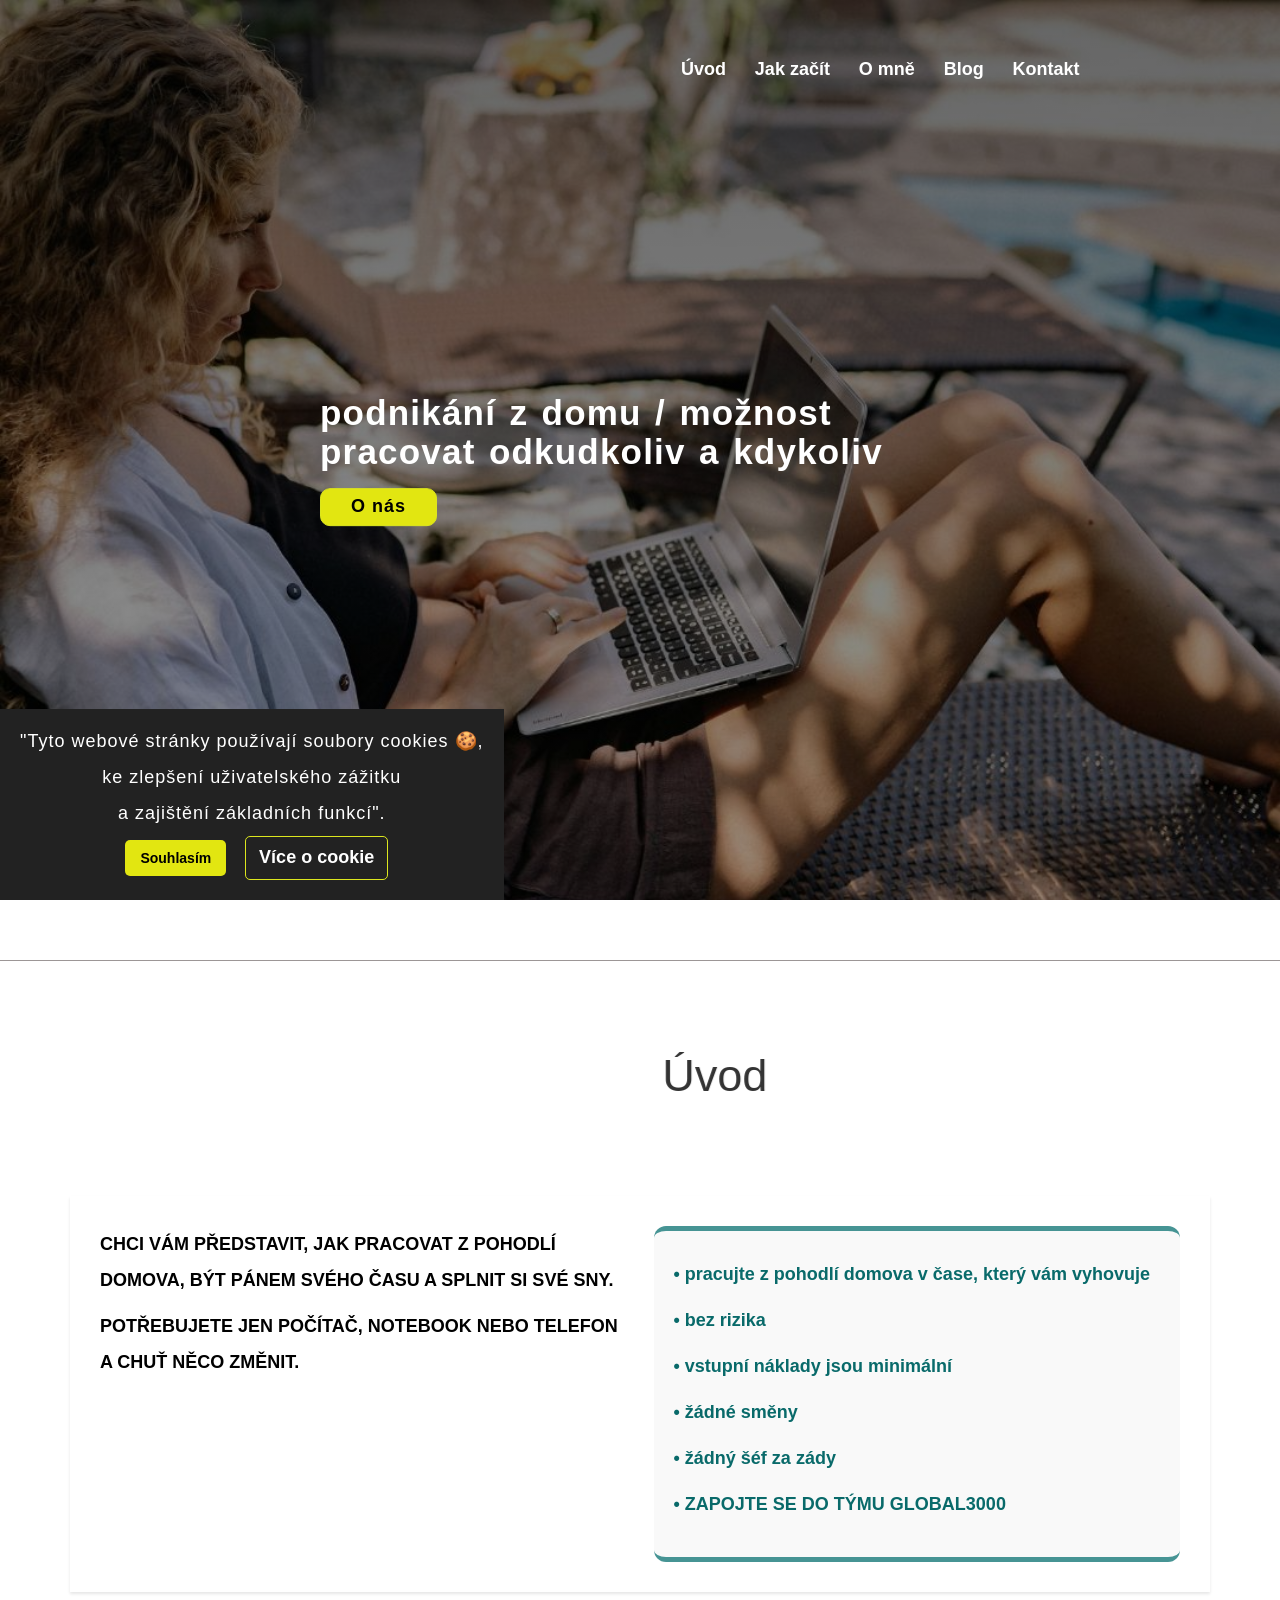
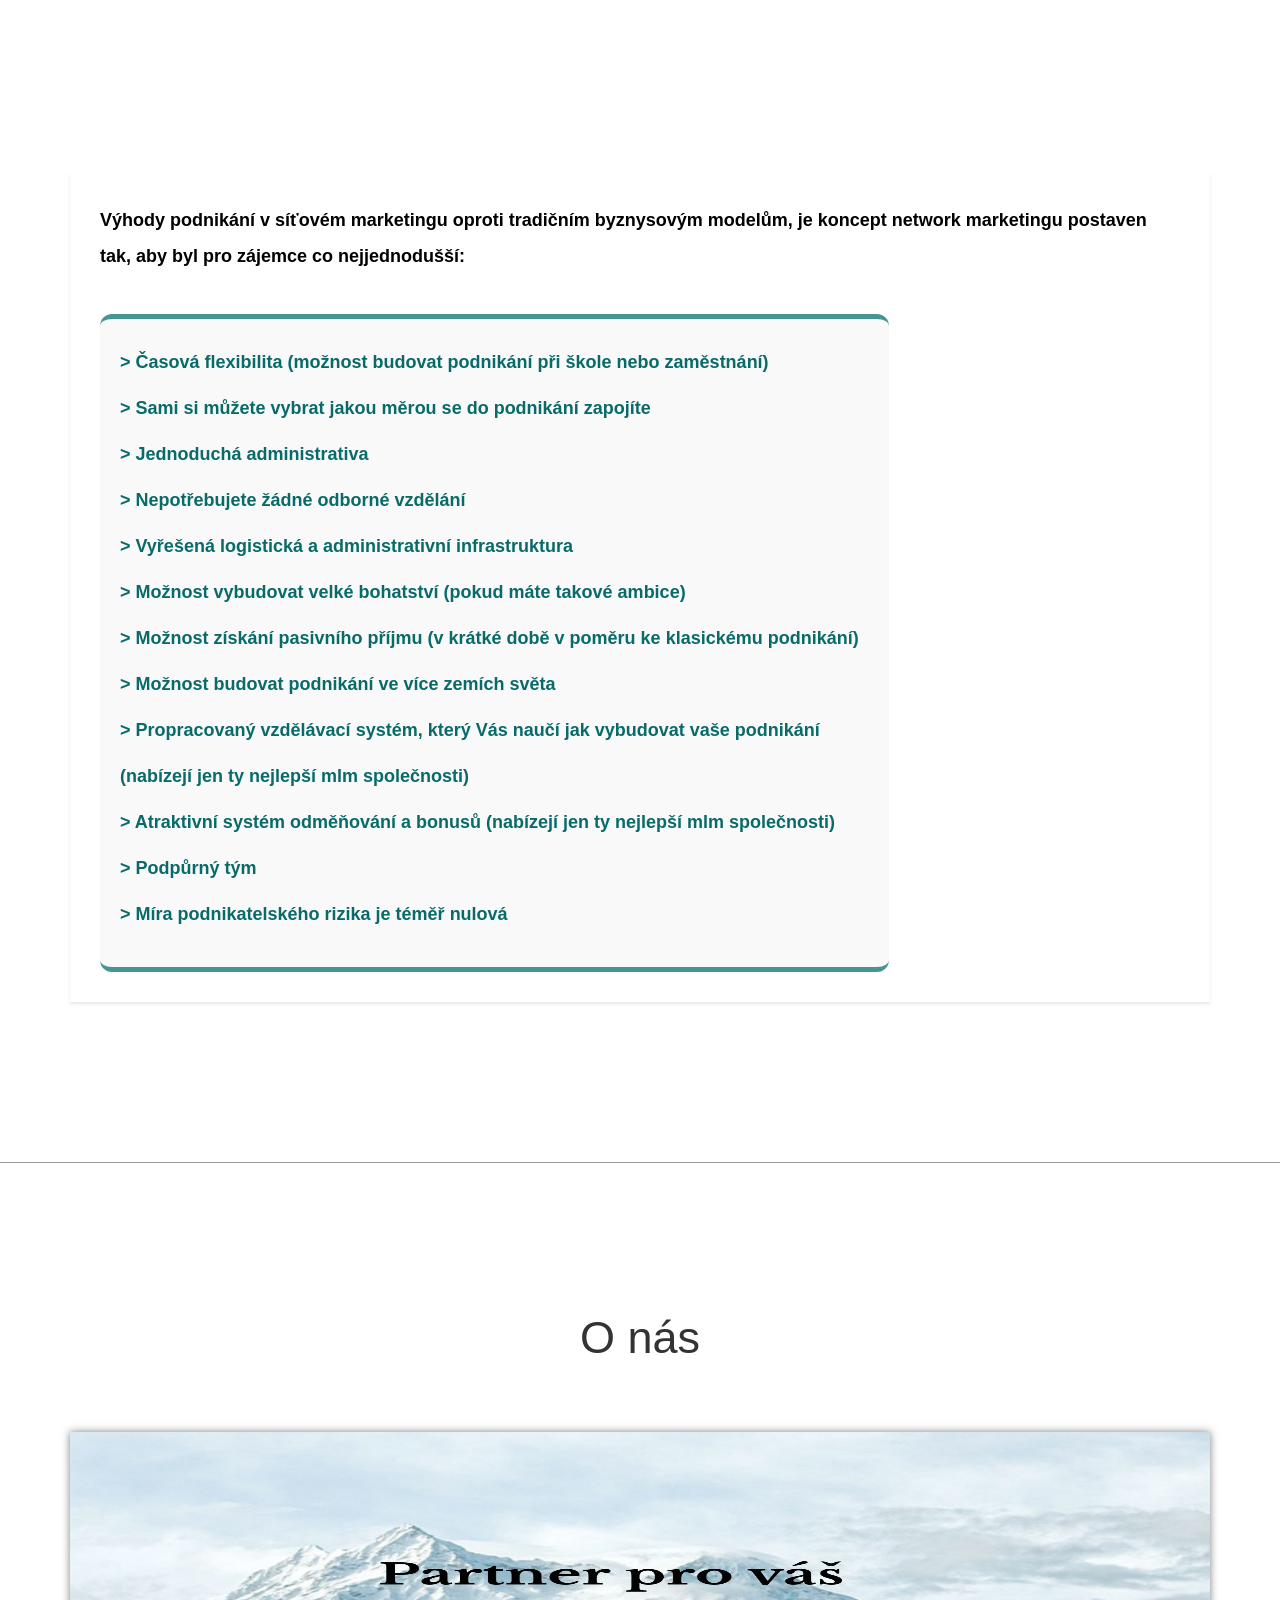
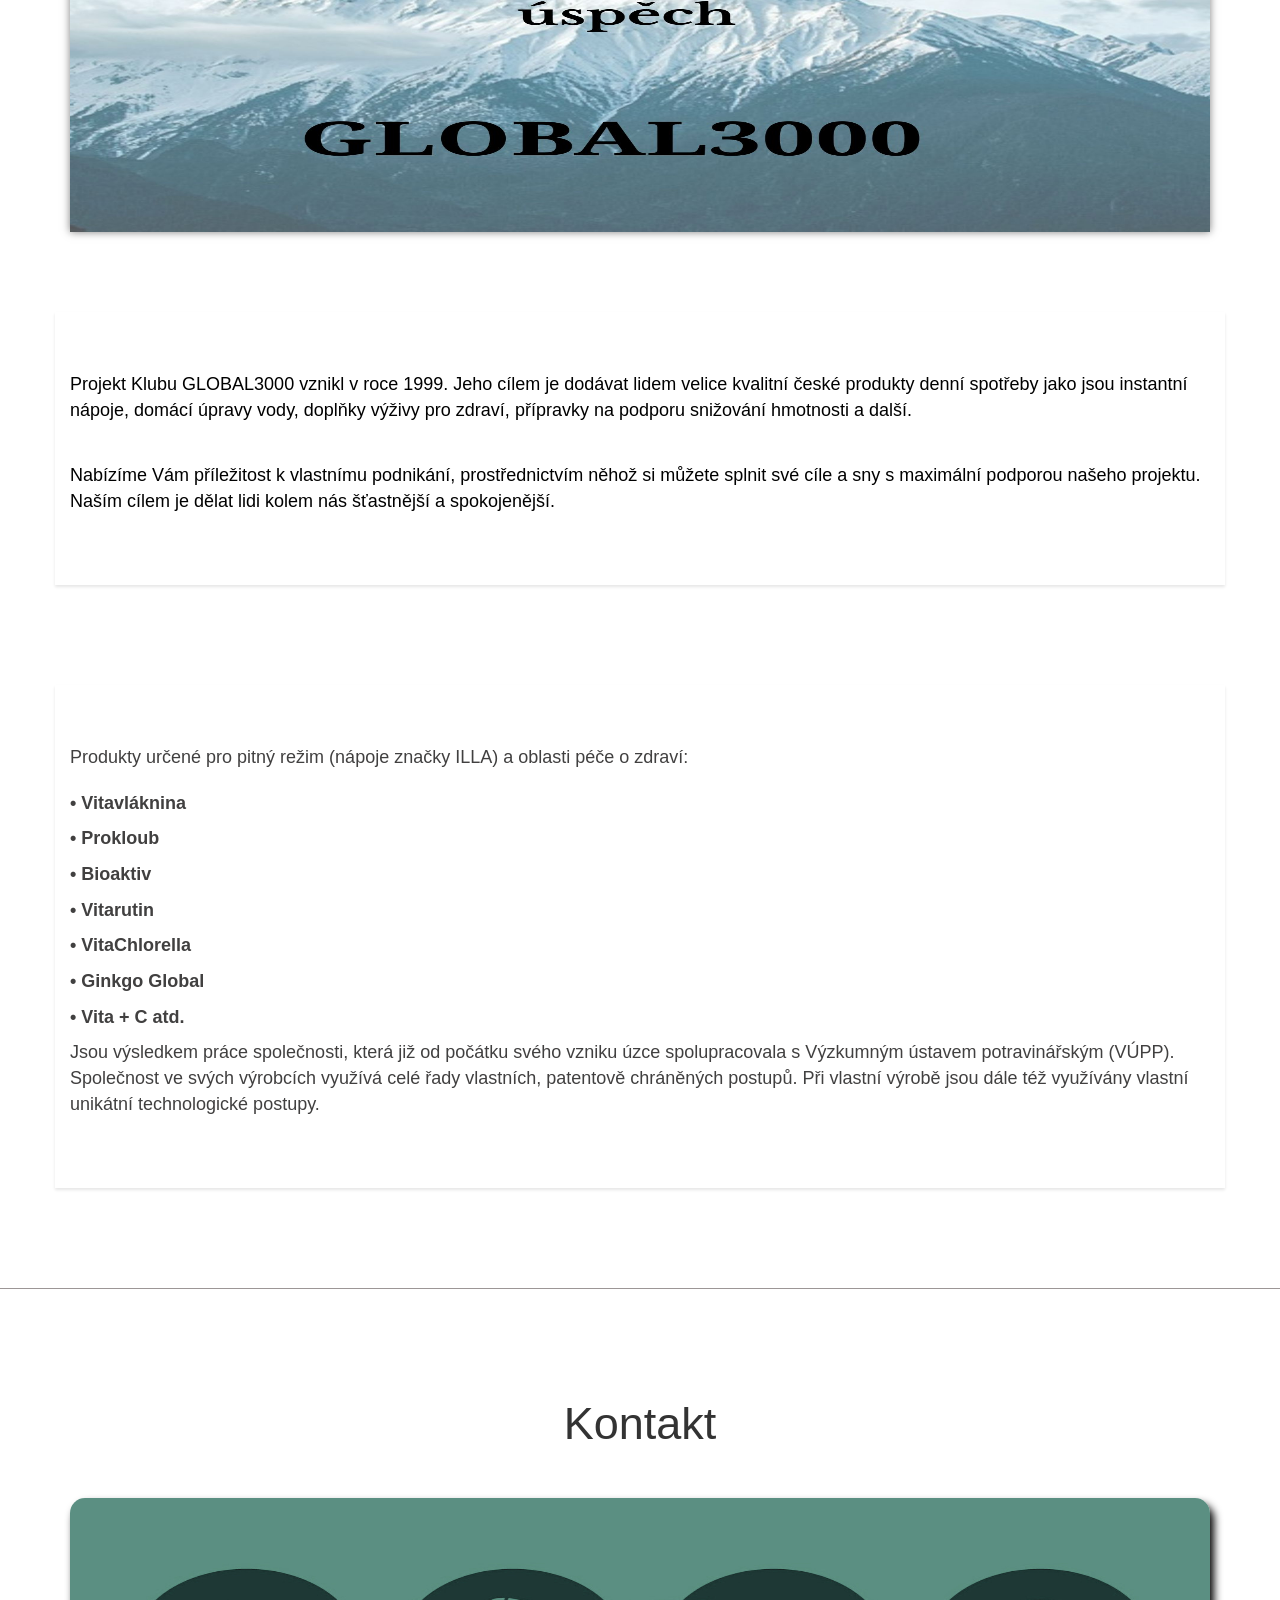
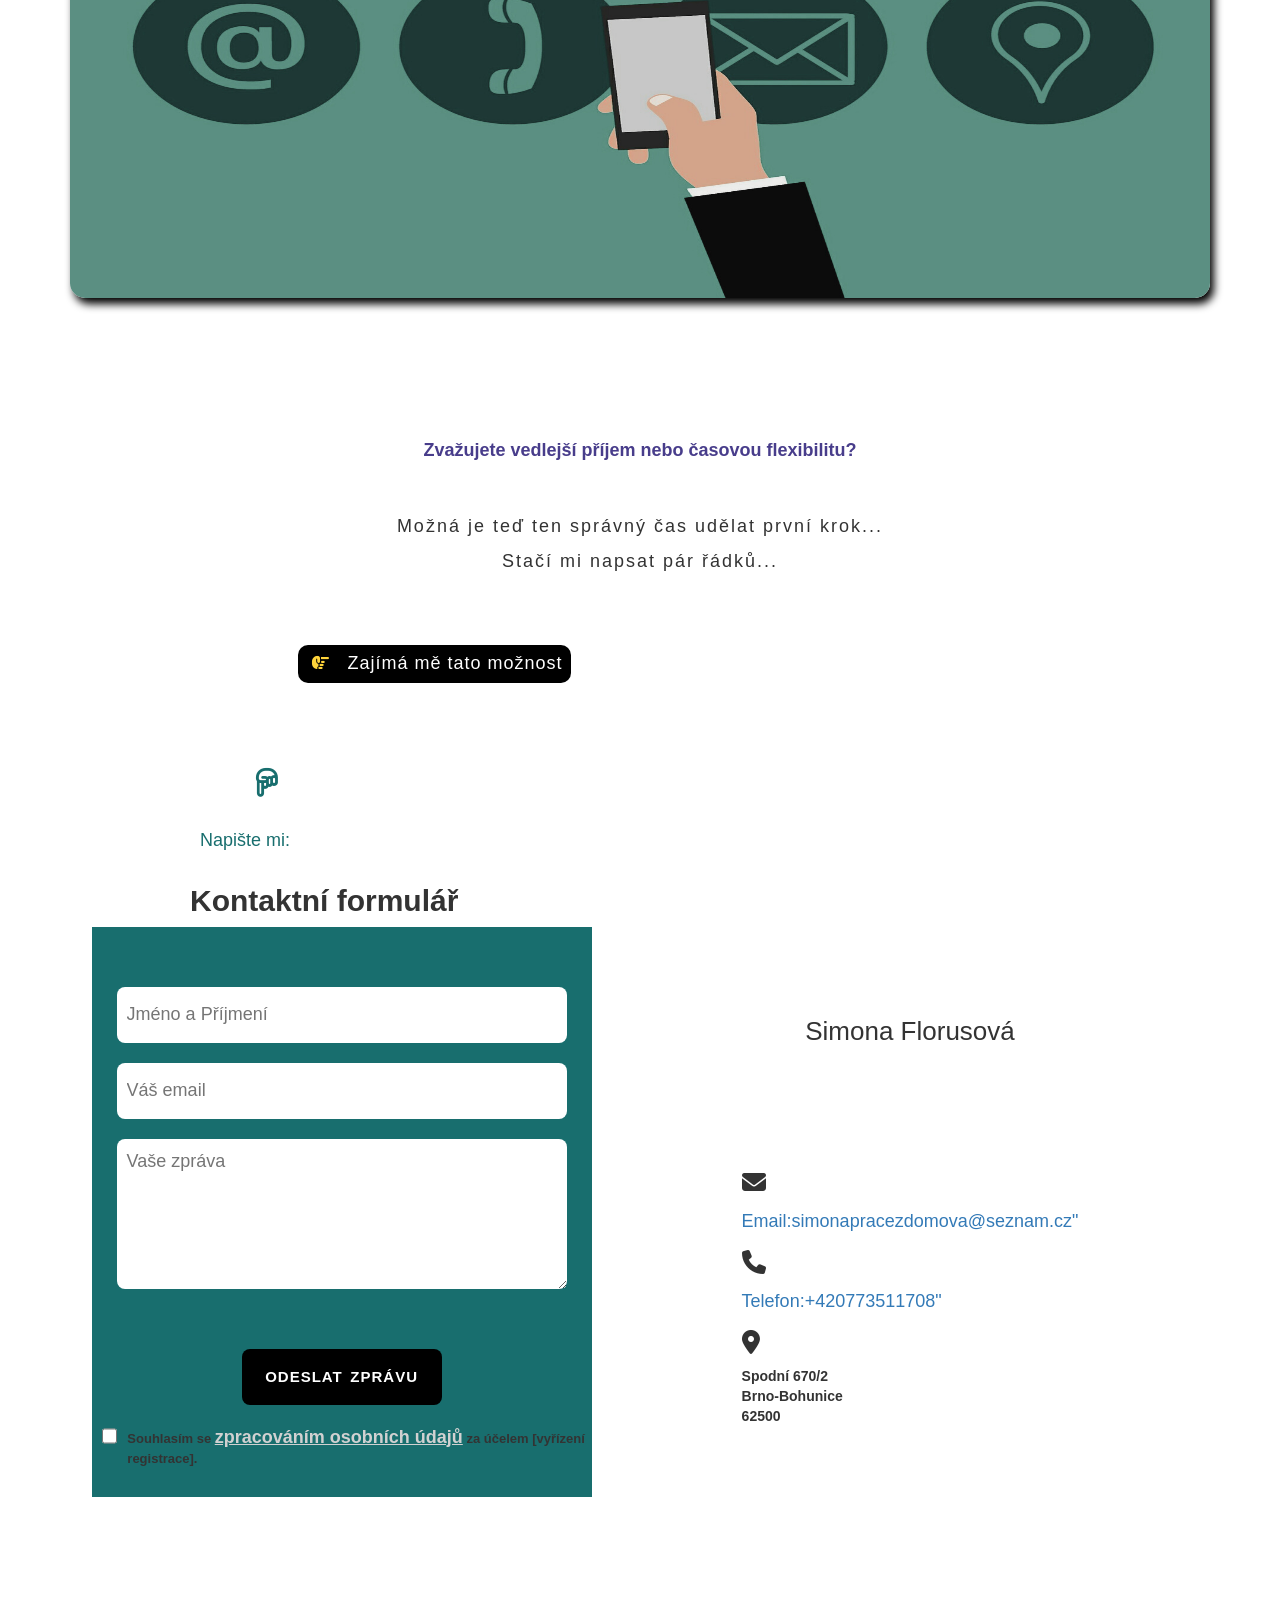
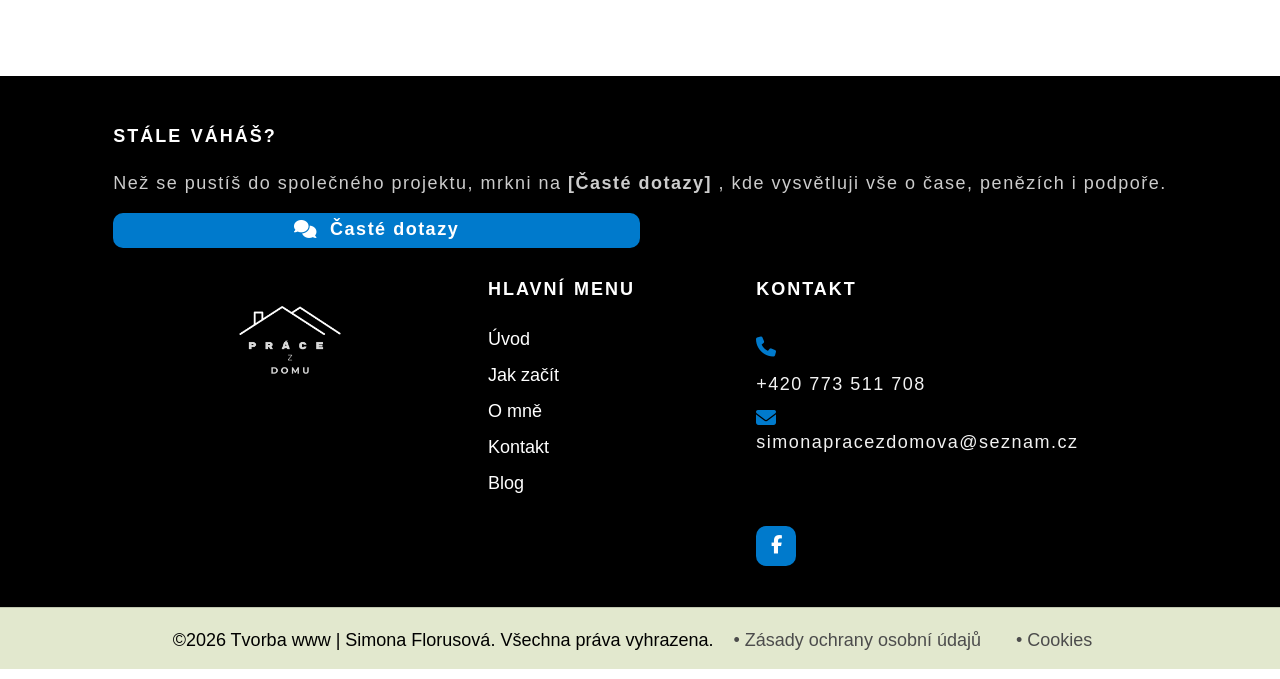
==== index.html @ 9bc4e27d "Home project" ====
<!DOCTYPE html>
<html lang="cs">

<head>
     <title>Spolupráce online</title>
     <meta charset="UTF-8">
     <meta name="viewport" content="width=device-width, initial-scale=1.0">
     <link rel="icon" href="img/favicon.ico">
     <link rel="stylesheet" href="https://cdnjs.cloudflare.com/ajax/libs/font-awesome/6.5.2/css/all.min.css"
          integrity="sha512-SnH5WK+bZxgPHs44uWIX+LLJAJ9/2PkPKZ5QiAj6Ta86w+fsb2TkcmfRyVX3pBnMFcV7oQPJkl9QevSCWr3W6A=="
          crossorigin="anonymous" referrerpolicy="no-referrer" />
     <link rel="stylesheet" href="css/style.css">
     <link rel="stylesheet" href="others/grid.css">
     <link rel="stylesheet" href="css/queries.css">
     <link rel="stylesheet" href="https://maxcdn.bootstrapcdn.com/bootstrap/3.3.7/css/bootstrap.min.css">
     <script src="https://code.jquery.com/jquery-3.7.1.min.js"
          integrity="sha256-/JqT3SQfawRcv/BIHPThkBvs0OEvtFFmqPF/lYI/Cxo=" crossorigin="anonymous"></script>
</head>

<script>

     const form = document.getElementById("contact-form");
     const message = document.getElementById("form-message");

     form.addEventListener("submit", async function (e) {

          e.preventDefault();

          message.innerHTML = "Odesílám zprávu...";

          const data = new FormData(form);

          const response = await fetch(form.action, {
               method: "POST",
               body: data,
               headers: {
                    'Accept': 'application/json'
               }
          });

          if (response.ok) {
               message.innerHTML = "✅ Děkuji za zprávu. Ozvu se vám co nejdříve.";
               form.reset();
          } else {
               message.innerHTML = "❌ Odeslání se nepovedlo. Zkuste to prosím znovu.";
          }

     });

</script>

<body>
     <header>
          <nav class="menu">
               <!-- tlačítko pro mobilní menu -->
               <div class="mobile-nav-back"></div>
               <div class="mobile-nav-icon">
                    <img src="img/hamburgerMenu.png" alt="Menu" class="jq--nav-icon">
               </div>

               <ul class="main-nav jq--main-nav">
                    <li><a href="#" class="jq--scroll-outset">Úvod</a></li>
                    <li><a href="jak-zacit.html">Jak začít</a></li>
                    <li><a href="o-mne.html">O mně</a></li>
                    <li><a href="./blog.html">Blog</a></li>
                    <li><a href="#" class="jq--scroll-contact">Kontakt</a></li>
               </ul>
          </nav>


          <section class="hero">
               <div class="header-text">
                    <h1>podnikání z domu / možnost pracovat odkudkoliv a kdykoliv</h1>
                    <a href="#" class="btn btn-full jq--scroll-about-us">O nás</a>
               </div>
          </section>
     </header>

     <hr class="fancy-hr">

     <main>
          <section class="outset column jq--outset">
               <marquee behavior="slide" direction="right">
                    <h2>Úvod</h2>
               </marquee>
          </section>


          <section class="container">
               <div class="outset-box">
                    <div class="outset-text">
                         <p>Chci Vám představit, jak pracovat z pohodlí domova, být pánem svého času a splnit si své
                              sny.
                         </p>
                         <p> Potřebujete jen počítač,
                              notebook
                              nebo telefon a chuť něco změnit.</p>
                    </div>

                    <div class="outset-link-text">
                         <p>• pracujte z pohodlí domova v čase, který vám vyhovuje</p>
                         <p>• bez rizika</p>
                         <p>• vstupní náklady jsou minimální</p>
                         <p>• žádné směny</p>
                         <p>• žádný šéf za zády</p>
                         <p>• ZAPOJTE SE DO TÝMU GLOBAL3000</p>
                    </div>
               </div>
          </section>


          <section class="container">
               <div class="outset-box">
                    <div class="concept">
                         <p>Výhody podnikání v síťovém marketingu oproti tradičním byznysovým modelům,
                              je koncept network marketingu postaven tak, aby byl pro zájemce co
                              nejjednodušší:</p>
                    </div>

                    <div class="outset-link-text">
                         <p>> Časová flexibilita (možnost budovat podnikání při škole nebo zaměstnání)</p>
                         <p>> Sami si můžete vybrat jakou měrou se do podnikání zapojíte</p>
                         <p>> Jednoduchá administrativa</p>
                         <p>> Nepotřebujete žádné odborné vzdělání</p>
                         <p>> Vyřešená logistická a administrativní infrastruktura</p>
                         <p>> Možnost vybudovat velké bohatství (pokud máte takové ambice)</p>
                         <p>> Možnost získání pasivního příjmu (v krátké době v poměru ke klasickému podnikání)</p>
                         <p>> Možnost budovat podnikání ve více zemích světa</p>
                         <p>> Propracovaný vzdělávací systém, který Vás naučí jak vybudovat vaše podnikání</p>
                         <p>(nabízejí
                              jen ty nejlepší mlm společnosti)</p>
                         <p>> Atraktivní systém odměňování a bonusů (nabízejí jen ty nejlepší mlm společnosti)</p>
                         <p>> Podpůrný tým</p>
                         <p>> Míra podnikatelského rizika je téměř nulová</p>
                    </div>
               </div>
          </section>

          <hr class="fancy-hr">

          <section class="about-us jq--about-us">
               <div class="container">
                    <h2>O nás</h2>
               </div>
          </section>


          <section class="about-us">
               <div class="container">
                    <img src="img/GLOBALuspech.jpg" alt="">
               </div>
          </section>

          <section>
               <div class="outset-box container">
                    <div class="project-text">
                         <p>Projekt Klubu GLOBAL3000 vznikl v roce 1999.
                              Jeho cílem je dodávat lidem velice kvalitní české produkty denní spotřeby
                              jako jsou instantní nápoje, domácí úpravy vody,
                              doplňky výživy pro zdraví,
                              přípravky na podporu snižování hmotnosti a další.</p>
                    </div>

                    <div class="project-text">
                         <p>Nabízíme Vám příležitost k vlastnímu podnikání,
                              prostřednictvím něhož si můžete splnit své cíle a
                              sny s maximální podporou našeho projektu.
                              Naším cílem je dělat lidi kolem nás šťastnější a spokojenější.</p>
                    </div>
               </div>

               <div class="outset-box container">
                    <div class="text-about">
                         <p>Produkty určené pro pitný režim (nápoje značky ILLA) a
                              oblasti péče o zdraví:</p>
                         <p><strong>
                                   <p>• Vitavláknina</p>
                                   <p>• Prokloub</p>
                                   <p>• Bioaktiv</p>
                                   <p>• Vitarutin</p>
                                   <p>• VitaChlorella</p>
                                   <p>• Ginkgo Global</p>
                                   <p>• Vita + C atd.
                              </strong></p>

                         <p class="text-about"> Jsou výsledkem práce společnosti, která již od počátku svého vzniku
                              úzce
                              spolupracovala s Výzkumným ústavem potravinářským (VÚPP).
                              Společnost ve svých výrobcích využívá celé řady vlastních,
                              patentově chráněných postupů. Při vlastní výrobě jsou dále též využívány vlastní
                              unikátní
                              technologické postupy.</p>
                    </div>
               </div>
               </div>
          </section>

          <hr class="fancy-hr">

          <section class="contact container jq--contact">
               <h2>Kontakt</h2>
          </section>

          <div class="img container">
               <img src="img/kontakt.jpg" alt="">
          </div>

          <section>
               <div class="container">
                    <div class="info">
                         <p class="bold">Zvažujete vedlejší příjem nebo časovou flexibilitu?</p>
                    </div>

                    <div class="comment">
                         <p>Možná je teď ten správný čas udělat první krok...</p>
                         <p>Stačí mi napsat pár řádků...</p>
                    </div>
               </div>
          </section>

          <section id="contact">
               <div class="container">
                    <a href="#contact" class="btn"><i class="fa-solid fa-hand-point-right"
                              style="color: rgb(255, 212, 59);"></i>
                         &nbsp;&nbsp;Zajímá mě tato možnost</a>
               </div>

               <i class="fa-regular fa-hand-point-down" style="color: rgb(24, 110, 110);"></i>
          </section>




          <div class="comment-form">
               <p>Napište mi:</p>
          </div>

          <div class="form-title">
               <h2>Kontaktní formulář</h2>
          </div>


          <div class="container">
               <div class="informations">
                    <section class="box">
                         <form id="contact-form" action="https://formspree.io/f/xjgeqdar" method="post" class="box">
                              <input type="name" name="name" placeholder="Jméno a Příjmení">
                              <input type="email" name="email" placeholder="Váš email">
                              <textarea name="text" placeholder="Vaše zpráva" name="message" cols="80"
                                   rows="8"></textarea><br>

                              <!-- antispam pole -->
                              <input type="text" name="_gotcha" style="display:none">
                              <strong><input type="submit" value="Odeslat zprávu"></strong>
                              <div id="form-message"></div>

                              <div class="protection-container">
                                   <input type="checkbox" id="souhlas" name="podminky" value="ano" required>
                                   <label for="souhlas">
                                        Souhlasím se <a href="./zasady-ochrany-osobnich-udaju.html" target="_blank">
                                             zpracováním osobních údajů</a> za účelem [vyřízení registrace].
                                   </label>
                              </div>

                         </form>
                    </section>



                    <section class="my-contact">
                         <div class="name">
                              <h3>Simona Florusová</h3>
                         </div>

                         <div class="info-contact ">
                              <div class="contact-info clearfix">
                                   <i class="fa-solid fa-envelope"></i> <br><a
                                        href="mailto:simonapracezdomova@seznam.cz">Email:simonapracezdomova@seznam.cz"</a>
                              </div>
                              <div class="contact-info clearfix">
                                   <i class="fa-solid fa-phone"></i><br><a
                                        href="+420773511708">Telefon:+420773511708"</a>
                              </div>
                              <div class="contact-info clearfix">
                                   <i class="fa-solid fa-location-dot"></i>
                              </div>
                              <div class="residence">
                                   Spodní 670/2 <br>
                                   Brno-Bohunice <br>
                                   62500
                              </div>
                         </div>
                    </section>
               </div>
          </div>


     </main>

     <section>
          <footer>
               <div class="footer-container">
                    <div class="footer-row">
                         <!-- Nový blok FAQ start-->
                         <div class="col" id="faq-section">
                              <h4>STÁLE VÁHÁŠ?</h4>
                              <p style="margin-bottom: 1.5rem; font-size: 15px; line-height: 1.6; color: #ccc;">Než se
                                   pustíš do společného
                                   projektu, mrkni na <strong>[Časté dotazy]</strong> , kde vysvětluji vše o čase,
                                   penězích i podpoře.</p>

                              <div class="faq-wrapper"> <!-- obal pro snadnou manipulaci -->
                                   <a href="faq.html" class="faq-button">
                                        <i class="fa-solid fa-comments"></i> <span>Časté dotazy</span> </a>
                              </div>
                         </div>
                         <!-- Nový blok FAQ konec-->

                         <div class="col" id="home">
                              <img src="img/LogoHome.png" alt="" class="logo">
                         </div>

                         <div class="col" id="menu">
                              <h4>HLAVNÍ MENU</h4>
                              <div class="links">
                                   <ul>
                                        <li><a href="#" class="jq--scroll-outset">Úvod</a></li>
                                        <li><a href="./jak-zacit.html">Jak začít</a></li>
                                        <li><a href="./o-mne.html">O mně</a></li>
                                        <li><a href="#" class="jq--scroll-contact">Kontakt</a></li>
                                        <li><a href="blog.html">Blog</a></li>
                                   </ul>
                              </div>
                         </div>

                         <div class="col" id="contact">
                              <h4>KONTAKT</h4>
                              <div class="contact-details">
                                   <span><i class="fa-solid fa-phone"></i></span>
                                   <p><a href="tel:+773511708">+420 773 511 708</a></p>

                                   <span><i class="fa-solid fa-envelope"></i></span>
                                   <p><a href="mailto:simonapracezdomova@seznam.cz">simonapracezdomova@seznam.cz</a></p>
                              </div>

                              <div class="social">
                                   <a href="https://www.facebook.com/spolupracezdomovasesimcou">
                                        <i class="fab fa-facebook-f"></i></a>
                              </div>
                         </div>
                    </div>
               </div>
          </footer>

          <div class="copyrightText">
               <p>&copy;2026 Tvorba www | Simona Florusová. Všechna práva vyhrazena.

                    <a href="./zasady-ochrany-osobnich-udaju.html">• Zásady ochrany osobní údajů</a>
                    <a href="./cookies.html">• Cookies</a>
               </p>
          </div>
     </section>


     <button id="scrollToTop" title="nahoru">
          <i class="fa-solid fa-chevron-up"></i>
     </button>

     <div class="container">
          <div id="cookie-bar" class="cookie-bar">
               <p>"Tyto webové stránky používají soubory cookies 🍪, </p>
               <p>ke zlepšení uživatelského zážitku</p>
               <p>a zajištění základních funkcí".</p>
               <button id="cookie-button" class="button button-cookiefull">Souhlasím</button>
               <button id="cookie-button" class="button button-cookieempty"> <a href="./cookies.html"> Více o cookie</a>
               </button>
          </div>
     </div>


     <script src="js/script.js"></script>

     <script src="https://ajax.googleapis.com/ajax/libs/jquery/3.7.1/jquery.min.js"></script>


</body>

</html>
---- css/style.css ----
* {
     margin: 0;
     padding: 0;
     box-sizing: border-box;
}

body {
     display: flex;
     flex-direction: column;
     overflow-x: hidden;
     animation: fadeIn 0.9s ease-in-out;
}

html {
     scroll-behavior: smooth;
     transition-duration: 0.20s;
}

a:focus,
button:focus,
.btn:focus {
     outline: none !important;
     box-shadow: none !important;
}

/* Mobile-menu */

.main-nav {
     transition: right 0.4s ease-in-out;
}

.mobile-nav-icon {
     display: none;
     float: right;
     cursor: pointer;
     filter: invert(1);
}

.main-navbar {
     transition: right 0.4s ease-in-out;
}

.mobile-navbar-icon {
     display: none;
     float: right;
     cursor: pointer;
     filter: invert(1);
}


/* Header */
header {
     background: linear-gradient(rgba(0, 0, 0, 0.6), rgba(0, 0, 0, 0.4)),
          url("img/Homeoffice.jpg");
     max-width: 100%;
     height: 100vh;
     background-size: cover;
     background-attachment: fixed;
}

/* Navigation */
.menu {
     justify-content: space-between;
     padding: 12px;
}

.menu ul {
     float: right;
     margin-top: 45px;
     margin-right: 15%;
}

.menu ul li {
     display: inline-block;
     margin-left: 25px;
}

.menu ul li a:link,
.menu ul li a:visited {
     color: #fff;
     font-size: 25px;
     text-decoration: none;
     font-weight: 600;
     border-bottom: 1px solid transparent;
}

.menu ul li a:hover,
.menu ul li a:active {
     transition: border-bottom 0.5s;
     border-bottom: 1px solid rgb(202, 212, 14);
}

.header-text {
     color: #fff;
     position: absolute;
     top: 50%;
     left: 50%;
     transform: translate(-50%, -50%);
}

.header-text h1 {
     color: #fff;
     font-size: 35px;
     font-weight: 700;
     letter-spacing: 1.2px;
     word-spacing: 2.5px;
}

.header-text a:hover,
.header-text a:active {
     color: #000;
}

/* tlačítka v header */
.hero .btn {
     display: inline-block;
     color: #000;
     font-size: 25px;
     border: 1px solid rgb(220, 230, 30);
     border-radius: 10px;
     padding: 5px 30px;
     margin-top: 7px;
     letter-spacing: 1px;
     transition: all 0.3s cubic-bezier(0.25, 0.8, 0.25, 1);
     animation: pulse-wave1 2s infinite;
}

.btn-full:link,
.btn-full:visited {
     background: rgb(226, 230, 17);
     font-weight: 600;
}

.btn-full:hover,
.btn-full:active {
     background: rgb(202, 212, 20);
     font-weight: 600;
     transform: translateY(-2px);
     box-shadow: 0 10px 20px rgba(0, 0, 0, 0.2);
     color: #000;
     transition: background-color 0.5s;
     animation: none;
}

/* Úvod */
.outset h2 {
     font-size: 45px;
     padding-top: 50px;
     text-align: center;
}

.outset-link-text {
     display: block;
     align-items: center;
     padding: 25px 30px;
     color: #096a6a;
     background: #f9f9f9;
     font-weight: 600;
     text-indent: -10px;
     line-height: 2;
     border-radius: 12px;
     border-top: 5px solid rgb(70, 148, 148);
     border-bottom: 5px solid rgb(70, 148, 148);
}

.outset-box {
     display: flex;
     flex-wrap: wrap;
     flex-direction: row;
     align-items: stretch;
     gap: 30px;
     margin: 80px 0 100px;
     padding: 30px;
     box-shadow: 0 2px 3px rgba(0, 0, 0, 0.1);
}

.outset-box .outset-text {
     text-transform: uppercase;
     flex: 1 1 300px;
     color: #000;
     font-size: 25px;
     font-weight: 600;
     line-height: 2;
}

.outset-box .concept {
     flex: 1 1 300px;
     color: #000;
     font-size: 27px;
     font-weight: 600;
     line-height: 2;
}

/* O nás */
.about-us h2 {
     font-size: 45px;
     padding-top: 110px;
     text-align: center;
}

.about-us img {
     width: 100%;
     height: 400px;
     margin-top: 60px;
     box-shadow: 0 0 8px rgba(0, 0, 0, 0.5);
     backdrop-filter: blur(8px);
}

.outset-box .project-text {
     color: #000;
     display: flex;
     flex-wrap: wrap;
     font-size: 20px;
     font-family: 'Inter', sans-serif;
}

.outset-box .text-about p {
     display: flex;
     flex-wrap: wrap;
     font-size: 20px;
     font-family: 'Inter', sans-serif;
     color: #414040;
}

/* Kontakt */
.img img {
     width: 100%;
     height: 400px;
     border-radius: 15px;
     box-shadow: 4px 6px 8px #000;
}

.contact h2 {
     font-size: 45px;
     padding-top: 70px;
     padding-bottom: 40px;
     text-align: center;
}

.info {
     padding-top: 140px;
     text-align: center;
     font-size: 24px;
     color: darkslateblue;
}

.comment {
     font-size: 20px;
     font-family: Impact, Haettenschweiler, 'Arial Narrow Bold', sans-serif;
     letter-spacing: 2px;
     padding-top: 40px;
     text-align: center;
     margin: 5px;
}

#contact .btn {
     display: inline-block;
     background: #000;
     color: #fff;
     text-decoration: none;
     font-size: 17px;
     border-radius: 10px;
     padding: 5px 10px;
     margin-left: 20%;
     margin-top: 60px;
     margin-bottom: 40px;
     letter-spacing: 1px;
     transition: all 0.3s cubic-bezier(0.25, 0.8, 0.25, 1);
}

#contact a {
     font-family: 'Trebuchet MS', 'Lucida Sans Unicode', 'Lucida Grande', 'Lucida Sans', Arial, sans-serif;
     font-size: 16px;
     color: #f2f2f2;
     text-align: center;
     padding-bottom: 2px;
}

.fa-hand-point-right {
     padding-left: 1%;
     text-align: left;
     font-size: 17px;
}

.fa-hand-point-down {
     font-size: 29px;
     margin-left: 30%;
     margin-top: 45px;
     color: #3b6b64;
}

.comment-form {
     max-width: 700px;
     text-align: left;
     color: rgb(24, 110, 110);
     font-size: 20px;
     margin: 0 auto;
     padding-top: 30px;
     padding-left: 10px;
}

.form-title h2 {
     max-width: 700px;
     text-align: left;
     font-weight: bold;
     font-size: 30px;
     padding-top: 20px;
     padding-bottom: 10px;
     margin: 0 auto;
}

.box {
     background: rgb(24, 110, 110);
     flex: 0 1 500px;
     width: 100%;
     max-width: 500px;
     height: 200px;
     min-height: 550px;
     padding-top: 20px;
     box-sizing: border-box;
}

.box input,
.box textarea {
     width: 90%;
     height: 56px;
     display: block;
     margin: 20px auto;
     padding: 10px;
     box-sizing: border-box;
     border: none;
     border-radius: 8px;
}

.box textarea {
     height: 150px;
     max-width: 100%;
     border-radius: 8px;
}

.box input[type="submit"] {
     width: auto;
     min-width: 200px;
     background: #000;
     color: #fff;
     margin: 20px auto;
     font-size: 15px;
     text-transform: uppercase;
     letter-spacing: 1px;
     word-spacing: 2.5px;
     border-radius: 8px;
     cursor: pointer;
}

.box input[type="submit"]:hover {
     background: #1a1919;
     color: #fff;
}

.protection-container {
     display: flex;
     /* Zapne moderní řazení prvků */
     align-items: flex-start;
     /* Zarovná čtvereček k hornímu okraji prvního řádku textu */
     gap: 10px;
     /* Udělá mezeru mezi čtverečkem a textem */
     margin: 15px 0;
     /* Mezera nad a pod celým prvkem */
     text-align: left;
     /* Zajistí zarovnání textu doleva */
}

.protection-container input[type="checkbox"] {
     width: 18px;
     /* Fixní šířka čtverečku, aby se nezmenšoval */
     height: 18px;
     margin-top: 2px;
     margin-left: 2%;
     /* Jemné doladění výšky čtverečku k textu */
     cursor: pointer;
}

.protection-container label {
     font-size: 13px;
     /* O něco menší písmo, aby se text na mobilu lépe vešel */
     line-height: 1.4;
     /* Příjemnější mezery mezi řádky textu */
     cursor: pointer;
}

/* Nastavení barvy odkazu uvnitř kontejneru se souhlasem */
.protection-container label a {
     color: #d1d1d1;
     /* Čistě bílá barva */
     font-size: 12px;
     text-decoration: underline;
     /* Podtržení, aby byl odkaz poznat */
     font-weight: 600;
     /* Můžeš ho i mírně zvýraznit tučně */
}

/* Co se stane, když na odkaz najedeš myší (hover efekt) */
.protection-container label a:hover {
     color: #c5c1c1;
     /* Lehce zešedne, aby uživatel viděl interakci */
     text-decoration: none;
     /* Zmizí podtržení při najetí (nepovinné) */
}

.informations {
     display: flex;
     max-width: 1200px;
     flex-wrap: wrap;
     /* zajistí odřádkování na mobilu */
     justify-content: center;
     align-items: flex-start;
     gap: 40px;
     margin: 0 auto;
}

.my-contact {
     flex: 0 1 400px;
}

.name h3 {
     font-size: 26px;
     text-align: center;
     padding-top: 70px;
     margin: 20px;
}

.info-contact {
     margin: 110px;
}

.contact-info a {
     font-size: 16px;
}

.contact-info a:hover {
     text-decoration: none;
}

.contact-info .fa-envelope,
.fa-phone {
     font-size: 24px;
     margin-bottom: 15px;
     margin-top: 15px;
}

.fa-location-dot {
     font-size: 24px;
     margin-top: 15px;
}

.residence {
     max-width: 100%;
     padding-top: 10px;
     font-weight: bold;
}

#form-message {
     margin-top: 15px;
     opacity: 0;
     transition: opacity 0.5s ease;
}

#form-message.show {
     opacity: 1;
}

.loading::after {
     content: "...";
     animation: dots 1s steps(3, end) infinite;
}

@keyframes dots {
     0% {
          content: ".";
     }

     33% {
          content: "..";
     }

     66% {
          content: "...";
     }
}

/* jak začít */
.subpage {
     background: linear-gradient(rgba(0, 0, 0, 0.6), rgba(0, 0, 0, 0.4)), url("img/home-office.jpg");
     background-size: cover;
     width: 100%;
     height: 100vh;
     background-attachment: fixed;
}


/* kontejner pro tlačítka - jak začít */
.btn-groups .btn {
     display: inline-block;
     color: #fff;
     text-decoration: none !important;
     font-size: 20px;
     border: 1px solid rgb(24, 110, 110);
     border-radius: 10px;
     padding: 5px 10px;
     margin-top: 7px;
     letter-spacing: 1px;
     transition: all 0.3s cubic-bezier(0.25, 0.8, 0.25, 1);
     animation: pulse-wave 2s infinite;
}

.btn-groups .btn:hover {
     animation: none;
}

.btn-full1:link,
.btn-full1:visited {
     background: rgb(70, 148, 148);
     font-weight: 600;
}

.btn-full1:hover,
.btn-full1:active {
     background: rgb(54, 111, 111);
     font-weight: 600;
     transform: translateY(-2px);
     box-shadow: 0 10px 20px rgba(0, 0, 0, 0.2);
     color: #fff !important;
     transition: all 0.3s ease;
}

.btn-full2:link,
.btn-full2:visited {
     background: rgb(70, 148, 148);
     font-weight: 600;
     margin-left: 25px;
}

.btn-full2:hover,
.btn-full2:active {
     background: rgb(54, 111, 111);
     font-weight: 600;
     transform: translateY(-2px);
     box-shadow: 0 10px 20px rgba(0, 0, 0, 0.2);
     color: #fff !important;
     transition: all 0.3s ease;
}

.btn-full3:link,
.btn-full3:visited {
     background: rgb(70, 148, 148);
     font-weight: 600;
     margin-left: 25px;
}

.btn-full3:hover,
.btn-full3:active {
     background: rgb(54, 111, 111);
     font-weight: 600;
     transform: translateY(-2px);
     box-shadow: 0 10px 20px rgba(0, 0, 0, 0.2);
     color: #fff;
     transition: all 0.3s ease;
}

.btn-full1,
.btn-full2,
.btn-full3 a:hover {
     color: #fff !important;
}

/* tlačítka pod header subpage - jak začít */
.btn-group .button {
     display: inline-block;
     color: #fff;
     text-decoration: none;
     font-size: 20px;
     border: 1px solid rgb(24, 110, 110);
     border-radius: 10px;
     padding: 5px 10px;
     margin: 20px;
     margin-top: 60px;
     letter-spacing: 1px;
     transition: all 0.3s cubic-bezier(0.25, 0.8, 0.25, 1);
     animation: pulse-wave 3s infinite;
}

.btn-group .button:hover {
     animation: none;
}

.button-fullleft:link,
.button-fullleft:visited {
     background: rgb(70, 148, 148);
     font-weight: 600;
}

.button-fullleft:hover,
.button-fullleft:active {
     background: rgb(54, 111, 111);
     font-weight: 600;
     transform: translateY(-1.5px);
     box-shadow: 0 10px 20px rgba(0, 0, 0, 0.2);
     color: #fff !important;
     transition: all 0.3s ease;
}

.button-fullright:link,
.button-fullright:visited {
     background: rgb(70, 148, 148);
     font-weight: 600;
     margin-left: 75px;
}

.button-fullright:hover,
.button-fullright:active {
     background: rgb(54, 111, 111);
     font-weight: 600;
     transform: translateY(-1.5px);
     box-shadow: 0 10px 20px rgba(0, 0, 0, 0.2);
     color: #fff !important;
     transition: all 0.3s ease;
}

.heading h3 {
     font-family: monospace, sans-serif;
     color: #096a6a;
     text-align: center;
     font-size: 2em;
     font-weight: 600;
     letter-spacing: 1.5px;
     word-spacing: 1.5px;
     margin-top: 90px;
     text-shadow: 1px 1px 1px rgb(33, 49, 49);
}

.info-box,
.product-row,
.perfume-row,
.aboutbox-row {
     display: flex;
     flex-wrap: wrap;
     flex-direction: row;
     align-items: stretch;
     gap: 30px;
     margin: 80px 0 100px;
     padding: 30px;
     background: #fff;
     border-radius: 20px;
     box-shadow: 0 10px 30px rgba(0, 0, 0, 0.1);
}

.info-box img {
     flex: 0 1 400px;
     max-width: 400px;
     height: auto;
     border-radius: 15px;
     object-fit: cover;
}

.info-box .text-content,
.product-row .text-content,
.aboutbox-row .text-content {
     flex: 1 1 300px;
     color: #333;
     font-weight: 500;
     font-size: 1.2em;
     line-height: 2;
     font-family: "Roboto", sans-serif;
}

/*table*/
.odmeny-list {
     max-width: 500px;
     margin: 20px auto;
     font-family: sans-serif;
}

.odmena-item {
     display: flex;
     justify-content: space-between;
     /* Název vlevo, odměna vpravo */
     padding: 12px 15px;
     margin-bottom: 8px;
     background: #f4f4f4;
     border-left: 5px solid rgb(70, 148, 148);
     /* Moje tyrkysová */
     border-radius: 5px;
     font-size: 1.1em;
}

.odmena-item span {
     font-weight: bold;
     color: #096a6a;
}

/* Partnerské e-shopy*/
.heading-main p {
     font-family: sans-serif;
     font-size: 1.3em;
     color: #333;
     letter-spacing: 1px;
     line-height: 2;
     margin-top: 40px;
     font-weight: 600;
}

.information-container {
     display: flex;
     flex-wrap: wrap;
     justify-content: center;
     margin-top: 40px;
     gap: 20px;
}

.information-box {
     display: block;
     background: #dde6ed;
     border: 1px solid #e0e0e0;
     border-radius: 10px;
     width: 200px;
     padding: 10px;
     margin-bottom: 40px;
     margin-top: 70px;
     text-align: center;
     box-shadow: 0 4px 6px rgba(0, 0, 0, 0.05);
     transition: 0.3s;
}

.information-box:hover {
     transform: translateY(-5px);
     box-shadow: 0 10px 15px rgba(0, 0, 0, 0.1);
}

.information-box i,
.information-box h3 {
     font-size: 1.5em;
     color: #096a6a;
}

.information-box h3 {
     color: #096a6a;
}


/*  seznam našich e-shopů*/
.clean-list ul {
     list-style: none;
     padding: 20px;
     max-width: 900px;
     margin: 0 auto;
     /* na dva sloupce */
     display: grid;
     grid-template-columns: repeat(2, 1fr);
     /* rozdělí seznam na dva stejné sloupce */
     gap: 10px 40px;
}

.clean-list li {
     display: flex;
     align-items: center;
     font-size: 1.3em;
     color: #096a6a;
     font-weight: bold;
     font-style: italic;
     padding: 12px 0;
     border-bottom: 1px solid #e0e0e0;
     text-align: center;
     transition: 0.3s;
}

.clean-list li i {
     width: 30px;
     color: rgb(70, 148, 148);
     margin-right: 15px;
     font-size: 0.8em;
}

.clean-list li:last-child {
     border-bottom: none;
     /* Pod posledním už čára nebude */
}

.clean-list li:nth-last-child(-n+2) {
     border-bottom: none;
}

.clean-list li:hover {
     padding-left: 5px;
     /* Seznam se při najetí lehce "pohne" vpravo */
     color: rgb(68, 123, 123);
}


/* odkazy na katalogy */
.partners-list {
     max-width: 400px;
     margin: 40px auto;
     display: flex;
     flex-direction: column;
     gap: 10px;
}

.partner-link {
     display: flex;
     font-size: 18px;
     font-family: monospace, sans-serif;
     align-items: center;
     background: #f4f4f4;
     padding: 15px 25px;
     border-radius: 10px;
     color: #096a6a;
     font-weight: bold;
     text-decoration: none !important;
     transition: 0.3s;
     border-left: 6px solid rgb(70, 148, 148);
}

.partner-link i {
     margin-right: 20px;
     color: #000;
     width: 30px;
     text-align: center;
}

.partner-link:hover {
     background: rgb(70, 148, 148);
     color: #fff;
     transform: translateX(8px);
}

.sliders {
     display: flex;
     align-items: center;
     column-gap: 10px;
     overflow-x: scroll;
     scroll-snap-type: x mandatory;
     padding: 40px;
}

.slide {
     min-width: 18%;
     height: 320px;
     overflow: hidden;
     scroll-snap-align: center;
     border-radius: 20px;
     box-shadow: 0 5px 15px rgba(0, 0, 0, 0.30);
}

.slide img {
     width: 100%;
     height: 100%;
     object-fit: cover;
}


/* Produkty Global3000 */
.product-row img {
     flex: 0 1 400px;
     min-width: 300px;
     height: auto;
     border-radius: 15px;
     object-fit: cover;
}

.fa-angles-down {
     padding-left: 110px;
     margin-top: 30px;
     font-size: 24px;
}

.buttons .btn {
     max-width: 80%;
     background: rgb(70, 148, 148);
     height: 70px;
     padding: 10px;
     margin: 50px 225px;
     margin-top: 50px;
     margin-bottom: 70px;
     text-align: center;
}

.buttons .btn:hover,
.buttons .btn:active {
     background: rgb(54, 111, 111);
}

.buttons .btn a {
     color: #000;
     text-decoration: none !important;
}

.buttons .btn a:hover,
.buttons .btn a:active {
     color: #fff;
}

.buttons .text h4 {
     color: #fff;
     padding: 5px;
     font-weight: 600;
     letter-spacing: 1px;
     line-height: 25px;
}


/* Parfémy */
.perfume-row img {
     flex: 1;
     max-width: 400px;
     height: auto;
     border-radius: 15px;
     object-fit: cover;
}

.perfume-row .text-content p {
     color: #000;
     font-size: 20px;
     margin-left: 60px;
     font-family: monospace, sans-serif;
     flex: 2;
     min-width: 300px;
}

.perfume-row .text-content i {
     font-size: 12px;
}


/* Kosmetika*/
.cosmetic-row {
     display: flex;
     flex-wrap: wrap;
     flex-direction: row;
     align-items: stretch;
     gap: 30px;
     margin: 80px 0 90px;
     padding: 30px;
     background: #fff;
     border-radius: 20px;
     box-shadow: inset 0 10px 30px #eae5db;
}

.cosmetic-row img {
     flex: 1;
     min-width: 300px;
     height: auto;
     min-height: 400px;
     border-radius: 15px;
     object-fit: cover;
}

.info-text {
     flex: 1;
     min-width: 300px;
     padding: 10px;
}

.title-text {
     color: #096a6a;
     font-size: 1.2rem;
     font-weight: 600;
     margin-top: 15px;
}

.text-label {
     color: #444;
     font-size: 1.2rem;
     line-height: 1.4;
     margin-bottom: 10px;
}

/* O mně */
.subpage-menu {
     position: fixed;
     width: 100%;
     height: 70px;
     padding: 12px;
     margin: 0;
     background-color: rgba(30, 30, 30, 0.95);
     z-index: 2;
}

.subpage-menu ul {
     position: fixed;
     float: right;
     margin-top: 0;
     margin-right: 10%;
}

.subpage-menu ul li {
     display: inline-block;
     margin-left: 45px;
}

.subpage-menu ul li a:link,
.subpage-menu ul li a:visited {
     color: #fff;
     font-size: 25px;
     font-weight: 600;
     border-bottom: 1px solid transparent;
}

.subpage-menu ul li a:hover,
.subpage-menu ul li a:active {
     text-decoration: none;
     font-weight: 700;
     transition: border-bottom 0.5s;
     border-bottom: 1px solid rgb(202, 212, 14);
}

.quote-info-box {
     max-width: 700px;
     height: 130px;
     min-height: 200px;
     display: flex;
     align-items: stretch;
     margin-top: 110px;
     margin-bottom: 70px;
     padding: 30px 20px;
     background: #fff;
     border-radius: 20px;
     box-shadow: 0 10px 30px rgba(0, 0, 0, 0.1);
}

.article h1 {
     color: #4c4c4c;
     font-size: 3rem;
     font-family: "Monotype Corsiva",
          serif;
     padding: 0;
     margin: 10px;
     letter-spacing: 1px;
     word-spacing: 1px;
     text-align: center;
     text-shadow: 0 1px 3px #333;
}

.abouts h2 {
     font-size: 32px;
     font-family: "Monotype", serif;
     font-weight: 600;
     color: #096a6a;
     margin-bottom: 10px;
}

.aboutbox-row img {
     flex: 0 1 400px;
     max-width: 400px;
     height: 500px;
     border-radius: 15px;
     object-fit: cover;
}

.my-story h4 {
     color: #000;
     font-size: 23px;
     font-family: "Inter", serif;
     text-align: center;
     font-weight: 500;
}

.storiesbox-row {
     align-items: center;
     padding: 18px;
     border-radius: 20px;
     box-shadow: 0 10px 25px rgba(0, 0, 0, 0.1);
}

.stories p {
     color: #000;
     font-size: 17px;
     font-style: italic;
     padding-top: 30px;
}

.photos img {
     max-width: 500px;
     padding-top: 50px;
     align-items: center;
     object-fit: cover;
}


/* Blog */
.images img {
     width: 100%;
     height: 400px;
     margin-top: 110px;
     border-radius: 15px;
     box-shadow: 4px 6px 8px #000;
}

.blog-box {
     display: flex;
     flex-direction: column;
     width: 100%;
     min-height: 180px;
     margin-top: 80px;
     margin-bottom: 30px;
     padding: 20px;
     background: #fff;
     box-sizing: border-box;
     border-radius: 8px;
     box-shadow: 0 4px 10px rgba(0, 0, 0, 0.1);
}

.title h1 {
     font-size: 50px;
     font-family: 'Inter', sans-serif;
     color: #fff;
     padding-top: 240px;
     margin-left: 0;
}

.title i {
     font-size: 0.5em;
     vertical-align: middle;
     margin-right: 15px;
     margin-left: 15px;
}

.blog-box h3 {
     text-align: left;
     color: #096a6a;
     margin: 0 0 15px 0;
     font-size: 20px;
     letter-spacing: 1.5px;
     font-weight: 700;
}

.about-blog p {
     color: #333;
     font-size: 16px;
     line-height: 1.6;
     margin: 0;
}

.blog-box i {
     display: block;
     color: #096a6a;
     /* Hlavní tyrkysová barva */
     margin-bottom: 15px;
     /* Mezera mezi ikonkou a textem */
     font-size: 1.5rem;
     /* Ikonka bude o trošičku menší než text */

}

/* Footer */
footer {
     background: #000;
     position: relative;
     width: 100%;
     min-height: 350px;
     padding: 3rem;
     margin-top: 140px;
}

.footer-container {
     max-width: 1140px;
     margin: 0 auto;
     justify-content: center;
     flex-direction: column;
}

.footer-row {
     display: flex;
     justify-content: space-between;
}

.col {
     min-width: 250px;
     color: #f2f2f2;
     font-family: poppins, sans-serif;
     padding: 0 2rem;
}

.col .logo {
     width: 140px;
     margin-bottom: 2rem !important;
}

.col h4 {
     color: #fff;
     letter-spacing: 2px;
     word-spacing: 1.5px;
     font-weight: 700;
     margin-bottom: 22px;
     position: relative;
}

.col h4::after {
     content: "";
     height: 3px;
     width: 0;
     position: absolute;
     bottom: 0;
     left: 0;
}

.col h4:hover::after {
     width: 30px;
}

.col h3 {
     font-size: 22px;
     margin-top: 20px;
}

.col .social a i {
     font-size: 18px;
     color: #fff;
     margin-top: 6rem;
     margin-right: 5px;
     padding: 10px;
     background: #007acc;
     width: 40px;
     height: 40px;
     border-radius: 10px;
     text-align: center;
}

.col .social a i:hover {
     transform: scale(1.2);
     filter: grayscale(10);
}

.col .links li {
     list-style: none;
     line-height: 35px;
}

.col .links a {
     color: #fff;
     text-decoration: none;
     font-size: 18px;
}

.col .links a:hover {
     transition: border-bottom 1s;
     border-bottom: 1px solid #007acc;
}

.col .contact-details span i {
     font-size: 20px;
     color: #007acc;
}

.col .contact-details p {
     font-size: 16px;
}

.col .contact-details a {
     text-decoration: none;
     color: #fff;
}

.copyrightText p {
     width: 100%;
     background: #e2e8ce;
     color: #000;
     padding: 20px 100px 15px;
     text-align: center;
     border-top: 1px solid rgba(0, 0, 0, 0.15);
}

.copyrightText a {
     color: #4c4c4c;
     padding: 15px;
     text-decoration: none !important;
}

/* konec footer */

/* FAQ */
figure img {
     width: 100%;
     height: 450px;
     margin-top: 90px;
     border-radius: 5px;
     box-shadow: 0 0 8px rgba(0, 0, 0, 0.5);
     backdrop-filter: blur(8px);
}

.faq-container {
     max-width: 800px;
     margin: 100px auto;
     padding: 0 2rem;
     font-family: monospace;
}

.faq-container h1 {
     text-align: center;
     color: #000;
     margin-bottom: 15px;
}

.faq-intro {
     text-align: center;
     color: #666;
     margin-bottom: 50px;
}

/* Styl */
details {
     background: #f0eeee;
     margin-bottom: 15px;
     border-radius: 10px;
     border-left: 3px solid rgb(24, 110, 110);
     transition: all 0.3s ease;
}

summary {
     padding: 20px;
     font-weight: 600;
     cursor: pointer;
     list-style: none;
     /* schová výchozí šipku */
     display: flex;
     flex-direction: column;
     justify-content: space-between;
     align-items: center;
}

summary::after {
     content: '+';
     font-size: 16px;
     float: right;
     color: rgb(24, 110, 110);
}

details[open] summary::after {
     content: '-';
}

.faq-content {
     padding: 0 20px 20px;
     line-height: 1.6;
     color: #444;
}

/* tlačítko pod FAQ */
.faq-cta {
     margin-top: 60px;
     text-align: center;
     background: #eee;
     padding: 30px;
     border-radius: 15px;
}

.contact-btn {
     display: inline-block;
     background: rgb(24, 110, 110);
     color: #fff;
     padding: 15px 30px;
     text-decoration: none !important;
     border-radius: 10px;
     margin-top: 15px;
     transition: 0.3s;
     animation: pulse-wave 2s infinite;
}

.contact-btn:hover {
     background: #000;
     color: #f2f2f2;
     animation: none;
}

/* FAQ tlačítko v patičče */
.faq-button:link,
.faq-button:visited {
     width: 150px;
     height: 35px;
     display: inline-flex;
     text-decoration: none !important;
     align-items: center;
     justify-content: center;
     background: #007acc;
     color: #fff;
     padding: 12px, 25px;
     border-radius: 10px;
     font-weight: 700;
     letter-spacing: 1px;
     transition: all 0.3s ease;
     gap: 10px;
     animation: pulse-wave 2s infinite;
}

.faq-button i {
     margin-right: 2px;
     font-size: 18px;
}

.faq-button span {
     letter-spacing: 1.5px;
}

.faq-butotn span:hover {
     color: #000;
     font-weight: 700;
}

.faq-button:hover,
.faq-button:active {
     background-color: #007acc;
     border-color: rgb(230, 238, 238);
     transform: translateY(-3px);
     box-shadow: 0 5px 15px rgba(230, 238, 238, 0.3);
     animation: none;
}

.col p {
     letter-spacing: 1.5px;
}

/* Navigační bloky - FAQ */
.next-steps h2 {
     text-align: center;
     color: #000;
     margin-bottom: 15px;
     font-family: "Lucida Console", "Courier New", monospace;
}

.step-grid {
     display: flex;
     gap: 20px;
     justify-content: center;
     margin-top: 30px;
}

.step-card {
     background: #eee;
     padding: 20px;
     border-radius: 15px;
     text-decoration: none !important;
     color: #000;
     display: flex;
     flex-direction: column;
     align-items: center;
     width: 180px;
     transition: 0.3s;
}

.step-card:hover {
     background: rgb(24, 110, 110);
     color: #fff;
     transform: translateY(-5px)
}

.step-card.highlight {
     background: #007acc;
     color: #fff;
}

/* konec FAQ */

/* Zásady ochrany */
.gdpr img {
     width: 100%;
     height: 450px;
     margin-top: 110px;
}

.protection-title {
     margin: 40px;
     padding-top: 90px;
}

.protection-text {
     margin: 40px;
     padding-left: 20px;
     text-indent: -9px;
}

/* Cookies */
.cookie img {
     width: 100%;
     height: 400px;
     margin-top: 110px;
}

.cookie-text {
     font-weight: 700;
     margin: 40px;
     padding-top: 20px;
}

.cookie-concept {
     color: #4c4c4c;
     margin: 40px;
     margin-top: 10px;
}

.cookie-links a {
     border-bottom: 1px solid #4c4c4c;
     color: #096a6a;
     text-decoration: none !important;
     margin: 40px;
     font-size: 1.2em;
}

.cookie-bar {
     position: fixed;
     bottom: 0;
     left: 0;
     background: #222;
     padding: 20px;
     text-align: center;
     z-index: 9999;
}

.cookie-bar p {
     letter-spacing: 1px;
     color: #fff;
}

.button-cookiefull {
     background: rgb(226, 230, 17);
     color: #000;
     border: none;
     padding: 8px 15px;
     margin-left: 10px;
     cursor: pointer;
     border-radius: 5px;
     font-weight: bold;
}

.button-cookieempty {
     border: 1px solid rgb(220, 230, 30);
     background: transparent;
     margin-left: 15px;
     padding: 8px 13px;
     border-radius: 5px;
     font-weight: bold;
     cursor: pointer;
}

.button-cookieempty a {
     text-decoration: none !important;
     color: #fff;
}

.button-cookieempty a:hover {
     color: #fff;
}

/* šipka */
#scrollToTop {
     display: none;
     position: fixed;
     bottom: 30px;
     right: 30px;
     z-index: 1000;
     border: none;
     outline: none;
     background-color: rgb(24, 110, 110);
     color: #fff;
     cursor: pointer;
     padding: 10px;
     border-radius: 10px;
     font-size: 15px;
     transition: 0.3s;
     box-shadow: 0 4px 12px rgba(0, 0, 0, 0.2);
}

#scrollToTop:hover {
     background-color: #000;
     /* při najetí zčerná */
     transform: translateY(-5px);
}

/* reusable - znovu použitelné */
.heading-main h2 {
     color: #000;
     font-family: monospace, sans-serif;
     font-size: 30px;
     text-align: center;
     font-weight: 800;
     margin-top: 70px;
     letter-spacing: 1px;
     word-wrap: break-word;
}

.heading-main i {
     font-size: 24px;
     color: rgb(70, 148, 148);
}

.side-text h4 {
     color: #000;
     font-family: monospace, sans-serif;
     text-align: left;
     font-size: 1.5em;
     margin: 20px 25px;
     padding-top: 0px;
}

.about-btn {
     display: inline-block;
     align-items: center;
     justify-content: center;
     margin: 80px;
     background: #096a6a;
     padding: 12px 30px;
     border-radius: 10px;
     animation: pulse-wave 2s infinite;
}

.about-btn:hover {
     animation: none;
}

.about-btn a {
     color: #fff;
     font-size: 18px;
     font-weight: 600;
}

.about-btn a:hover {
     color: #fff;
     text-decoration: none !important;
}

.container {
     flex-direction: column;
     align-items: center;
     justify-content: center;
}

.column {
     max-width: 1140px;
     margin: 0 auto;
}

/* Tato třída jen otočí směr u konkrétního boxu */
.reversed {
     flex-direction: row-reverse;
}

.fancy-hr {
     width: 100%;
     height: 1px;
     background: #9c9696;
     margin-top: 60px;
     margin-bottom: 20px;
     border: 0;
}

.bold {
     font-weight: bold;
}

.large {
     font-size: 2rem;
}

.bigger {
     font-size: 1em;
}

.hidden {
     display: none;
}

.center {
     text-align: center;
}

.italic {
     font-style: italic;
}

.moreContent {
     animation-name: show;
     animation-duration: 2s;
}

@keyframes show {
     0% {
          color: white;
     }

     100% {
          color: black;
     }
}

@keyframes pulse-wave {
     0% {
          box-shadow: 0 0 0 0 rgba(9, 106, 106, 0.7);
     }

     70% {
          box-shadow: 0 0 0 10px rgba(9, 106, 106, 0);
     }

     100% {
          box-shadow: 0 0 0 0 rgba(9, 106, 106, 0);
     }
}

@keyframes pulse-wave1 {
     0% {
          box-shadow: 0 0 0 0 rgba(207, 181, 13, 0.836);
     }

     70% {
          box-shadow: 0 0 0 10px rgba(9, 106, 106, 0);
     }

     100% {
          box-shadow: 0 0 0 0 rgba(9, 106, 106, 0);
     }
}

/* Definice animace Preloader (jemná animace z jedné stránky na druhou)*/
@keyframes fadeIn {
     from {
          opacity: 0;
     }

     to {
          opacity: 1;
     }
}

/*** Stop floating ***/
.clearfix {
     zoom: 1;
}

.clearfix:after {
     content: ".";
     clear: both;
     display: block;
     height: 0;
     visibility: hidden;
}


/* overflow = přetékání textu
   marquee = vyjížděcí text*/

/* Přesné zarovnání na střed výšky řádku - ikony atd. */
/* vertical-align: middle;
---- others/grid.css ----
/*  SECTIONS  ============================================================================= */

.section {
     clear: both;
     padding: 0px;
     margin: 0px;
}

/*  GROUPING  ============================================================================= */

.row {
     zoom: 1;
     /* For IE 6/7 (trigger hasLayout) */
}

.row:before,
.row:after {
     content: "";
     display: table;
}

.row:after {
     clear: both;
}

/*  GRID COLUMN SETUP   ==================================================================== */

.col {
     display: block;
     float: left;
     margin: 1% 0 1% 1.6%;
}

.col:first-child {
     margin-left: 0;
}

/* all browsers except IE6 and lower */


/*  REMOVE MARGINS AS ALL GO FULL WIDTH AT 480 PIXELS */

@media only screen and (max-width: 480px) {
     .col {
          /*margin: 1% 0 1% 0%;*/
          margin: 0;
     }
}


/*  GRID OF TWO   ============================================================================= */


.span-2-of-2 {
     width: 100%;
}

.span-1-of-2 {
     width: 49.2%;
}

/*  GO FULL WIDTH AT LESS THAN 480 PIXELS */

@media only screen and (max-width: 480px) {
     .span-2-of-2 {
          width: 100%;
     }

     .span-1-of-2 {
          width: 100%;
     }
}


/*  GRID OF THREE   ============================================================================= */


.span-3-of-3 {
     width: 100%;
}

.span-2-of-3 {
     width: 66.13%;
}

.span-1-of-3 {
     width: 32.26%;
}


/*  GO FULL WIDTH AT LESS THAN 480 PIXELS */

@media only screen and (max-width: 480px) {
     .span-3-of-3 {
          width: 100%;
     }

     .span-2-of-3 {
          width: 100%;
     }

     .span-1-of-3 {
          width: 100%;
     }
}

/*  GRID OF FOUR   ============================================================================= */


.span-4-of-4 {
     width: 100%;
}

.span-3-of-4 {
     width: 74.6%;
}

.span-2-of-4 {
     width: 49.2%;
}

.span-1-of-4 {
     width: 23.8%;
}


/*  GO FULL WIDTH AT LESS THAN 480 PIXELS */

@media only screen and (max-width: 480px) {
     .span-4-of-4 {
          width: 100%;
     }

     .span-3-of-4 {
          width: 100%;
     }

     .span-2-of-4 {
          width: 100%;
     }

     .span-1-of-4 {
          width: 100%;
     }
}


/*  GRID OF FIVE   ============================================================================= */


.span-5-of-5 {
     width: 100%;
}

.span-4-of-5 {
     width: 79.68%;
}

.span-3-of-5 {
     width: 59.36%;
}

.span-2-of-5 {
     width: 39.04%;
}

.span-1-of-5 {
     width: 18.72%;
}


/*  GO FULL WIDTH AT LESS THAN 480 PIXELS */

@media only screen and (max-width: 480px) {
     .span-5-of-5 {
          width: 100%;
     }

     .span-4-of-5 {
          width: 100%;
     }

     .span-3-of-5 {
          width: 100%;
     }

     .span-2-of-5 {
          width: 100%;
     }

     .span-1-of-5 {
          width: 100%;
     }
}


/*  GRID OF SIX   ============================================================================= */


.span-6-of-6 {
     width: 100%;
}

.span-5-of-6 {
     width: 83.06%;
}

.span-4-of-6 {
     width: 66.13%;
}

.span-3-of-6 {
     width: 49.2%;
}

.span-2-of-6 {
     width: 32.26%;
}

.span-1-of-6 {
     width: 15.33%;
}


/*  GO FULL WIDTH AT LESS THAN 480 PIXELS */

@media only screen and (max-width: 480px) {
     .span-6-of-6 {
          width: 100%;
     }

     .span-5-of-6 {
          width: 100%;
     }

     .span-4-of-6 {
          width: 100%;
     }

     .span-3-of-6 {
          width: 100%;
     }

     .span-2-of-6 {
          width: 100%;
     }

     .span-1-of-6 {
          width: 100%;
     }
}



/*  GRID OF SEVEN   ============================================================================= */


.span-7-of-7 {
     width: 100%;
}

.span-6-of-7 {
     width: 85.48%;
}

.span-5-of-7 {
     width: 70.97%;
}

.span-4-of-7 {
     width: 56.45%;
}

.span-3-of-7 {
     width: 41.94%;
}

.span-2-of-7 {
     width: 27.42%;
}

.span-1-of-7 {
     width: 12.91%;
}


/*  GO FULL WIDTH AT LESS THAN 480 PIXELS */

@media only screen and (max-width: 480px) {
     .span-7-of-7 {
          width: 100%;
     }

     .span-6-of-7 {
          width: 100%;
     }

     .span-5-of-7 {
          width: 100%;
     }

     .span-4-of-7 {
          width: 100%;
     }

     .span-3-of-7 {
          width: 100%;
     }

     .span-2-of-7 {
          width: 100%;
     }

     .span-1-of-7 {
          width: 100%;
     }
}


/*  GRID OF EIGHT   ============================================================================= */


.span-8-of-8 {
     width: 100%;
}

.span-7-of-8 {
     width: 87.3%;
}

.span-6-of-8 {
     width: 74.6%;
}

.span-5-of-8 {
     width: 61.9%;
}

.span-4-of-8 {
     width: 49.2%;
}

.span-3-of-8 {
     width: 36.5%;
}

.span-2-of-8 {
     width: 23.8%;
}

.span-1-of-8 {
     width: 11.1%;
}


/*  GO FULL WIDTH AT LESS THAN 480 PIXELS */

@media only screen and (max-width: 480px) {
     .span-8-of-8 {
          width: 100%;
     }

     .span-7-of-8 {
          width: 100%;
     }

     .span-6-of-8 {
          width: 100%;
     }

     .span-5-of-8 {
          width: 100%;
     }

     .span-4-of-8 {
          width: 100%;
     }

     .span-3-of-8 {
          width: 100%;
     }

     .span-2-of-8 {
          width: 100%;
     }

     .span-1-of-8 {
          width: 100%;
     }
}


/*  GRID OF NINE   ============================================================================= */


.span-9-of-9 {
     width: 100%;
}

.span-8-of-9 {
     width: 88.71%;
}

.span-7-of-9 {
     width: 77.42%;
}

.span-6-of-9 {
     width: 66.13%;
}

.span-5-of-9 {
     width: 54.84%;
}

.span-4-of-9 {
     width: 43.55%;
}

.span-3-of-9 {
     width: 32.26%;
}

.span-2-of-9 {
     width: 20.97%;
}

.span-1-of-9 {
     width: 9.68%;
}


/*  GO FULL WIDTH AT LESS THAN 480 PIXELS */

@media only screen and (max-width: 480px) {
     .span-9-of-9 {
          width: 100%;
     }

     .span-8-of-9 {
          width: 100%;
     }

     .span-7-of-9 {
          width: 100%;
     }

     .span-6-of-9 {
          width: 100%;
     }

     .span-5-of-9 {
          width: 100%;
     }

     .span-4-of-9 {
          width: 100%;
     }

     .span-3-of-9 {
          width: 100%;
     }

     .span-2-of-9 {
          width: 100%;
     }

     .span-1-of-9 {
          width: 100%;
     }
}


/*  GRID OF TEN   ============================================================================= */


.span-10-of-10 {
     width: 100%;
}

.span-9-of-10 {
     width: 89.84%;
}

.span-8-of-10 {
     width: 79.68%;
}

.span-7-of-10 {
     width: 69.52%;
}

.span-6-of-10 {
     width: 59.36%;
}

.span-5-of-10 {
     width: 49.2%;
}

.span-4-of-10 {
     width: 39.04%;
}

.span-3-of-10 {
     width: 28.88%;
}

.span-2-of-10 {
     width: 18.72%;
}

.span-1-of-10 {
     width: 8.56%;
}


/*  GO FULL WIDTH AT LESS THAN 480 PIXELS */

@media only screen and (max-width: 480px) {
     .span-10-of-10 {
          width: 100%;
     }

     .span-9-of-10 {
          width: 100%;
     }

     .span-8-of-10 {
          width: 100%;
     }

     .span-7-of-10 {
          width: 100%;
     }

     .span-6-of-10 {
          width: 100%;
     }

     .span-5-of-10 {
          width: 100%;
     }

     .span-4-of-10 {
          width: 100%;
     }

     .span-3-of-10 {
          width: 100%;
     }

     .span-2-of-10 {
          width: 100%;
     }

     .span-1-of-10 {
          width: 100%;
     }
}


/*  GRID OF ELEVEN   ============================================================================= */

.span-11-of-11 {
     width: 100%;
}

.span-10-of-11 {
     width: 90.76%;
}

.span-9-of-11 {
     width: 81.52%;
}

.span-8-of-11 {
     width: 72.29%;
}

.span-7-of-11 {
     width: 63.05%;
}

.span-6-of-11 {
     width: 53.81%;
}

.span-5-of-11 {
     width: 44.58%;
}

.span-4-of-11 {
     width: 35.34%;
}

.span-3-of-11 {
     width: 26.1%;
}

.span-2-of-11 {
     width: 16.87%;
}

.span-1-of-11 {
     width: 7.63%;
}


/*  GO FULL WIDTH AT LESS THAN 480 PIXELS */

@media only screen and (max-width: 480px) {
     .span-11-of-11 {
          width: 100%;
     }

     .span-10-of-11 {
          width: 100%;
     }

     .span-9-of-11 {
          width: 100%;
     }

     .span-8-of-11 {
          width: 100%;
     }

     .span-7-of-11 {
          width: 100%;
     }

     .span-6-of-11 {
          width: 100%;
     }

     .span-5-of-11 {
          width: 100%;
     }

     .span-4-of-11 {
          width: 100%;
     }

     .span-3-of-11 {
          width: 100%;
     }

     .span-2-of-11 {
          width: 100%;
     }

     .span-1-of-11 {
          width: 100%;
     }
}


/*  GRID OF TWELVE   ============================================================================= */

.span-12-of-12 {
     width: 100%;
}

.span-11-of-12 {
     width: 91.53%;
}

.span-10-of-12 {
     width: 83.06%;
}

.span-9-of-12 {
     width: 74.6%;
}

.span-8-of-12 {
     width: 66.13%;
}

.span-7-of-12 {
     width: 57.66%;
}

.span-6-of-12 {
     width: 49.2%;
}

.span-5-of-12 {
     width: 40.73%;
}

.span-4-of-12 {
     width: 32.26%;
}

.span-3-of-12 {
     width: 23.8%;
}

.span-2-of-12 {
     width: 15.33%;
}

.span-1-of-12 {
     width: 6.86%;
}


/*  GO FULL WIDTH AT LESS THAN 480 PIXELS */

@media only screen and (max-width: 480px) {
     .span-12-of-12 {
          width: 100%;
     }

     .span-11-of-12 {
          width: 100%;
     }

     .span-10-of-12 {
          width: 100%;
     }

     .span-9-of-12 {
          width: 100%;
     }

     .span-8-of-12 {
          width: 100%;
     }

     .span-7-of-12 {
          width: 100%;
     }

     .span-6-of-12 {
          width: 100%;
     }

     .span-5-of-12 {
          width: 100%;
     }

     .span-4-of-12 {
          width: 100%;
     }

     .span-3-of-12 {
          width: 100%;
     }

     .span-2-of-12 {
          width: 100%;
     }

     .span-1-of-12 {
          width: 100%;
     }
}
---- css/queries.css ----
@media screen and (max-width: 1280px) {
     p {
          font-size: 18px !important;
     }

     a {
          font-size: 18px !important;
     }

     html,
     body {
          width: 100% !important;
          max-width: 100vw !important;
          overflow-x: hidden !important;
          box-sizing: border-box !important;
     }

     img {
          max-width: 100%;
          height: auto;
     }

     .btn-groups .btn {
          display: block;
          text-align: center;
          margin-left: 10px;
          margin-right: 10px;
     }

     .btn-group {
          display: block;
          /* na mobilu se dají pod sebe*/
          width: 100%;
     }

     .faq-button {
          display: inline-flex;
          width: 50% !important;
          height: auto;
     }

     .cosmetic-row {
          flex-direction: column;
          padding: 20px;
          gap: 20px;
     }

     .cosmetic-row img,
     .info-text {
          min-width: 100%;
          max-width: 100%;
     }

     .cosmetic-row img {
          min-height: auto;
          width: 100%;
     }

     .fa-hand-point-down {
          font-size: 29px;
          margin-left: 20%;
     }

     .comment-form {
          max-width: 900px;
     }

     .form-title h2 {
          max-width: 900px;
     }

     .box input,
     .box textarea {
          font-size: 18px;
     }

     label {
          font-size: 30px;
     }

     .footer-row {
          flex-wrap: wrap;
          justify-content: center;
     }
}

@media screen and (max-width: 1024px) {
     .form-title h2 {
          text-align: center;
     }

     .comment-form p {
          text-align: center;
     }

     .fa-hand-point-down {
          font-size: 25px;
          margin-left: 50%;
          margin-top: 45px;
          color: #3b6b64;
     }
}

/* Mobilní verze - hamburger */
@media screen and (max-width: 768px) {
     .menu {
          position: relative;
          /* Aby ikona držela v rohu */
     }

     .menu ul li {
          margin: 15px;
     }

     .main-nav {
          display: flex;
          /* Musí být flex! */
          flex-direction: column;
          left: auto !important;
          /* Zruší případné zarovnání zleva */
          margin: 0 !important;
          transform: none;
          /* Zruší jakékoliv posouvání/centrování */
          /* Položky pod sebou */
          /* pozicování vysouvacího panelu */
          position: fixed !important;
          top: 0 !important;
          right: -100%;
          /* Schované vpravo mimo obrazovku */
          width: 75% !important;
          /* Šířka vysunutého menu */
          height: 100vh;
          background-color: rgba(30, 30, 30, 0.95);
          /* Barva pozadí menu */
          box-shadow: -5px 0 15px rgba(0, 0, 0, 0.3);
          z-index: 9999;
          transition: right 0.9s ease-in-out;
          /* Animace vysunutí */
          padding-top: 80px;
          /* Aby první položka nebyla pod ikonou */
     }

     /* Třída, kterou přidáme pomocí JS pro vysunutí */
     .main-nav.open {
          right: 0 !important;
     }

     .main-nav li a {
          width: 100%;
          padding-left: 10px;
          padding-right: 10px;
          text-align: center;
          color: #fff;
     }

     .main-nav a {
          font-size: 25px;
          display: block;
          padding: 15px 0;
          letter-spacing: 1.3px;
          transition: all 0.3s;
     }

     .main-nav a:hover,
     .main-nav a:active {
          padding-left: 10px;
          padding-right: 10px;
          color: #ffcc00;
          /* Tady si dej svou barvu webu */
          background-color: rgba(255, 255, 255, 0.05);
     }

     .mobile-nav-icon {
          display: block;
          float: right;
          position: absolute;
          top: 16px;
          right: 25px;
          z-index: 10001;
          /* Musí být nad menu*/
          cursor: pointer;
     }

     .mobile-nav-icon img {
          height: 40px;
          width: auto;
     }

     .outset-link p {
          margin: 20px;
          padding-left: 10px;
          font-size: 22px;
     }

     .text-about p {
          width: 100%;
          font-size: 20px;
     }
}

/* Mobilní verze - hamburgerMenu -- O mně, Blog, FAQ, zásady ochrany, cookies */
@media screen and (max-width: 768px) {
     .subpage-menu {
          position: relative;
     }

     .subpage-menu ul li {
          margin: 15px;
     }

     .main-navbar {
          display: flex;
          /* Musí být flex! */
          flex-direction: column;
          left: auto !important;
          /* Zruší případné zarovnání zleva */
          margin: 0 !important;
          transform: none;
          /* Zruší jakékoliv posouvání/centrování */
          /* Položky pod sebou */
          /* pozicování vysouvacího panelu */
          position: fixed !important;
          top: 0 !important;
          right: -100%;
          /* Schované vpravo mimo obrazovku */
          width: 75% !important;
          /* Šířka vysunutého menu */
          height: 100vh;
          background-color: rgba(30, 30, 30, 0.95);
          /* Barva pozadí menu */
          box-shadow: -5px 0 15px rgba(0, 0, 0, 0.3);
          z-index: 9999;
          transition: right 0.9s ease-in-out;
          /* Animace vysunutí */
          padding-top: 80px;
          /* Aby první položka nebyla pod ikonou */
     }

     /* Třída, kterou přidáme pomocí JS pro vysunutí */
     .main-navbar.open {
          right: 0 !important;
     }

     .main-navbar li a {
          width: 100%;
          padding-left: 10px;
          padding-right: 10px;
          text-align: center;
          color: #fff;
     }

     .main-navbar a {
          font-size: 25px;
          display: block;
          padding: 15px 0;
          letter-spacing: 1.3px;
          transition: all 0.3s;
     }

     .main-navbar a:hover,
     .main-navbar a:active {
          padding-left: 10px;
          padding-right: 10px;
          color: #ffcc00;
          /* Tady si dej svou barvu webu */
          background-color: rgba(255, 255, 255, 0.05);
     }

     .mobile-navbar-icon {
          display: block;
          float: right;
          position: absolute;
          top: 16px;
          right: 25px;
          z-index: 10001;
          /* Musí být nad menu*/
          cursor: pointer;
     }

     .mobile-navbar-icon img {
          height: 40px;
          width: auto;
     }

     .info-box,
     .product-row,
     .perfume-row,
     .aboutbox-row {
          display: flex;
          flex-wrap: wrap;
          flex-direction: row;
          align-items: stretch;
          gap: 30px;
          margin: 80px 0 100px;
     }

     .cosmetic-row {
          flex-direction: column;
          padding: 20px;
          gap: 20px;
     }

     .cosmetic-row img,
     .info-text {
          min-width: 100%;
          max-width: 100%;
     }

     .cosmetic-row img {
          min-height: auto;
          width: 100%;
     }

     .faq-button {
          display: inline-flex;
          width: 100% !important;
          height: auto;
     }

     .contact .btn {
          display: block;
          margin-left: 10px;
          margin-right: 10px;
     }
}


/* Mobilní verze kontaktní formulář */
@media screen and (max-width: 768px) {
     .contact h2 {
          text-align: center;
     }

     .form-title h2 {
          text-align: center;
     }

     .comment-form p {
          text-align: center;
     }
}

/** Mobilní verze pro FAQ **/
@media screen and (max-width: 768px) {
     .faq-container {
          padding: 0 15px;
          margin-top: 50px;
     }

     .faq-container h1 {
          font-size: 24px;
     }

     .faq-intro {
          font-size: 14px;
          margin-bottom: 30px;
     }

     summary {
          padding: 15px;
          font-size: 15px;
     }

     .faq-content {
          font-size: 14px;
          /* Čitelnější písmo na malém displeji */
          padding: 0 15px 15px;
     }

     figure img {
          width: 100%;
          height: auto;
     }

     /* Úprava tlačítka "Chci se zeptat osobně" */
     .contact-btn {
          display: block;
          /* Tlačítko bude přes celou šířku */
          width: 100%;
          padding: 18px 0;
          /* Vyšší pro pohodlné kliknutí palcem */
          font-size: 17px;
          animation: pulse-wave 2s infinite;
     }

     /* Centrování patičky na mobilu (pro tvůj FAQ-btn v patičce) */
     .footer-row {
          flex-direction: column;
          align-items: center;
          text-align: center;
     }

     .faq-wrapper {
          text-align: center;
          /* Tlačítko v patičce bude na mobilu uprostřed */
          margin-bottom: 20px;
     }
}

@media screen and (max-width: 480px) {
     .header-text h1 {
          font-size: 170% !important;
     }

     .heading-main h2 {
          font-size: 150% !important;
     }

     .outset h2 {
          font-size: 35px !important;
     }

     .outset-box .outset-text {
          line-height: 1.1;
          font-size: 18px;
     }

     .outset-box .outset-link-text {
          padding-left: 13px;
          font-size: 0.9em;
          line-height: 2;
     }

     .outset-box .project-text {
          font-size: 15px;
     }

     .text-about {
          font-size: 15px;
     }

     .concept p {
          line-height: 1.1;
          font-size: 20px;
     }

     .main-nav {
          width: 100% !important;
     }

     .info-box,
     .blog-box {
          padding: 10px !important;
     }

     html,
     body {
          width: 100% !important;
          max-width: 100vw !important;
          overflow-x: hidden !important;
          box-sizing: border-box !important;
     }

     .fancy-hr {
          display: none !important;
     }

     .info-box img {
          overflow-x: hidden !important;
     }

     .perfume-row img {
          overflow-x: hidden !important;
     }

     .perfume-row .text-content p {
          margin-left: 30px;
     }

     .buttons .btn {
          margin: 40px;
          padding: 0;
          max-width: 80%;
          height: 60px;
     }

     .about-btn {
          display: inline-block;
          align-items: center;
          justify-content: center;
          margin: 10px;
          background: #096a6a;
     }
}

@media screen and (max-width: 420px) {
     p {
          font-size: 14px !important;
     }

     a {
          font-size: 15px !important;
     }

     .heading-main h2 {
          font-size: 17px !important;
     }

     .heading-main i {
          font-size: 15px;
     }

     html,
     body {
          width: 100% !important;
          max-width: 100vw !important;
          overflow-x: hidden !important;
          box-sizing: border-box !important;
     }

     .info-box img {
          overflow-x: hidden !important;
     }

     .perfume-row img {
          overflow-x: hidden !important;
     }

     .perfume-row .text-content p {
          font-size: medium !important;
          margin-left: 0px;
     }

     .information-box {
          width: 150px;
     }

     .information-box i {
          font-size: 10px !important;
          display: block;
          padding: 3%;
     }

     .information-box h3 {
          font-size: 15px !important;
          position: relative;
          display: inline;
          letter-spacing: 1.5px;
          font-weight: 600;
     }

     .side-text h4 {
          font-size: 11.5px !important;
     }

     .cont {
          font-size: 11px !important;
          padding-left: 20px;
     }

     .buttons .btn {
          padding: 8px;
          height: auto;
     }

     .buttons .btn:hover,
     .buttons .btn:active {
          background: rgb(54, 111, 111);
     }

     .buttons .btn a {
          color: #000;
          text-decoration: none !important;
     }

     .buttons .btn a:hover,
     .buttons .btn a:active {
          color: #fff;
     }

     .buttons .text h4 {
          font-size: 12px;
          color: #fff;
          padding: 0;
          font-weight: 600;
          text-align: center;
          letter-spacing: 1px;
     }

     .about-btn {
          display: inline-block;
          align-items: center;
          justify-content: center;
          margin: 10px;
          background: #096a6a;
          animation: pulse-wave 4s infinite !important;
     }

     .about-btn:hover {
          animation: none;
     }

     .about-btn a {
          font-size: 16px;
     }

     .infooutset p {
          margin: 20px;
          padding-left: 10px;
          text-indent: -51px;
          font-size: 14px;
     }

     .infooutset i {
          font-size: 10px;
          flex-shrink: 0;
     }
}

/* Responzivní footer */
@media screen and (max-width: 992px) {
     .footer-row {
          flex-wrap: wrap;
          justify-content: center;
     }

     .col {
          width: 50%;
          text-align: center;
          margin-bottom: 3rem;
     }

     .col h4::after {
          left: 50%;
          transform: translateX(-50%);
     }
}

@media screen and (max-width: 600px) {
     .col {
          width: 100%;
     }

     /* seznam našich e-shopů */
     .clean-list ul {
          grid-template-columns: 1fr;
          /* Na mobilu se vrátí k jednomu sloupci */
          padding: 10px;
     }

     .info-container {
          padding: 20px 15px;
          /* Horní/dolní 20px, boční 15px */
     }

     .teamwork-container {
          padding: 20px 15px;
          /* Horní/dolní 20px, boční 15px */
     }

     .info-box,
     .product-row,
     .perfume-row,
     .aboutbox-row {
          width: 100%;
          /* Boxy se roztáhnou na celou šířku mobilu... */
          max-width: none;
          /* ...ale díky paddingu kontejneru se nedotknou okrajů */
          margin-bottom: 15px;
          /* Mezera mezi boxy, když jsou pod sebou */
     }

     .photos img {
          max-width: 100%;
     }
}

/* responzivní tlačítka v úvodu "Jak začít" */
@media screen and (max-width: 768px) {
     .btn-groups .btn {
          display: block;
          text-align: center;
          margin-left: 10px;
          margin-right: 10px;
     }

     .btn-group {
          display: block;
          /* na mobilu se dají pod sebe*/
          width: 100%;
     }

     .btn-group .button {
          width: 100%;
          /* Na mobilu budou skoro přes celou šířku */
          font-size: 16px;
          /* Trochu zmenšíme písmo pro menší displej */
          display: block;
          text-align: center;
          margin-left: -0.9px;
          margin-right: 10px;
     }

     #contact .btn {
          width: 100%;
          display: block;
          margin-left: 10px;
          margin-right: 10px;
     }

     .fa-hand-point-down {
          font-size: 25px;
          margin-left: 50%;
          margin-top: 45px;
          color: #3b6b64;
     }
}

/* Responzivita - boxy: Na mobilu pod sebe */
@media (max-width: 768px) {
     .product-flex {
          grid-template-columns: 1fr;
          text-align: center;
     }

     .product-img img {
          margin: 0 auto;
     }
}

@media screen and (max-width: 768px) {
     .info-box-flex {
          grid-template-columns: 1fr;
          text-align: center;
     }

     .info-box img img {
          margin: 0 auto;
     }

     .outset img {
          height: auto;
     }

     .img img {
          height: auto;
     }

     .images img {
          height: auto;
     }
}

/* Responzivní šipka - up */
@media screen and (max-width: 768px) {
     .up {
          right: 15px;
          bottom: 15px;
          width: 38px;
          height: 38px;
          font-size: 14px;
          border-radius: 8px;
          opacity: 0.8;
     }

     /* Při dotyku na mobilu se na chvíli zvýrazní */
     .up:active {
          opacity: 1;
          transform: scale(0.9);
     }
}
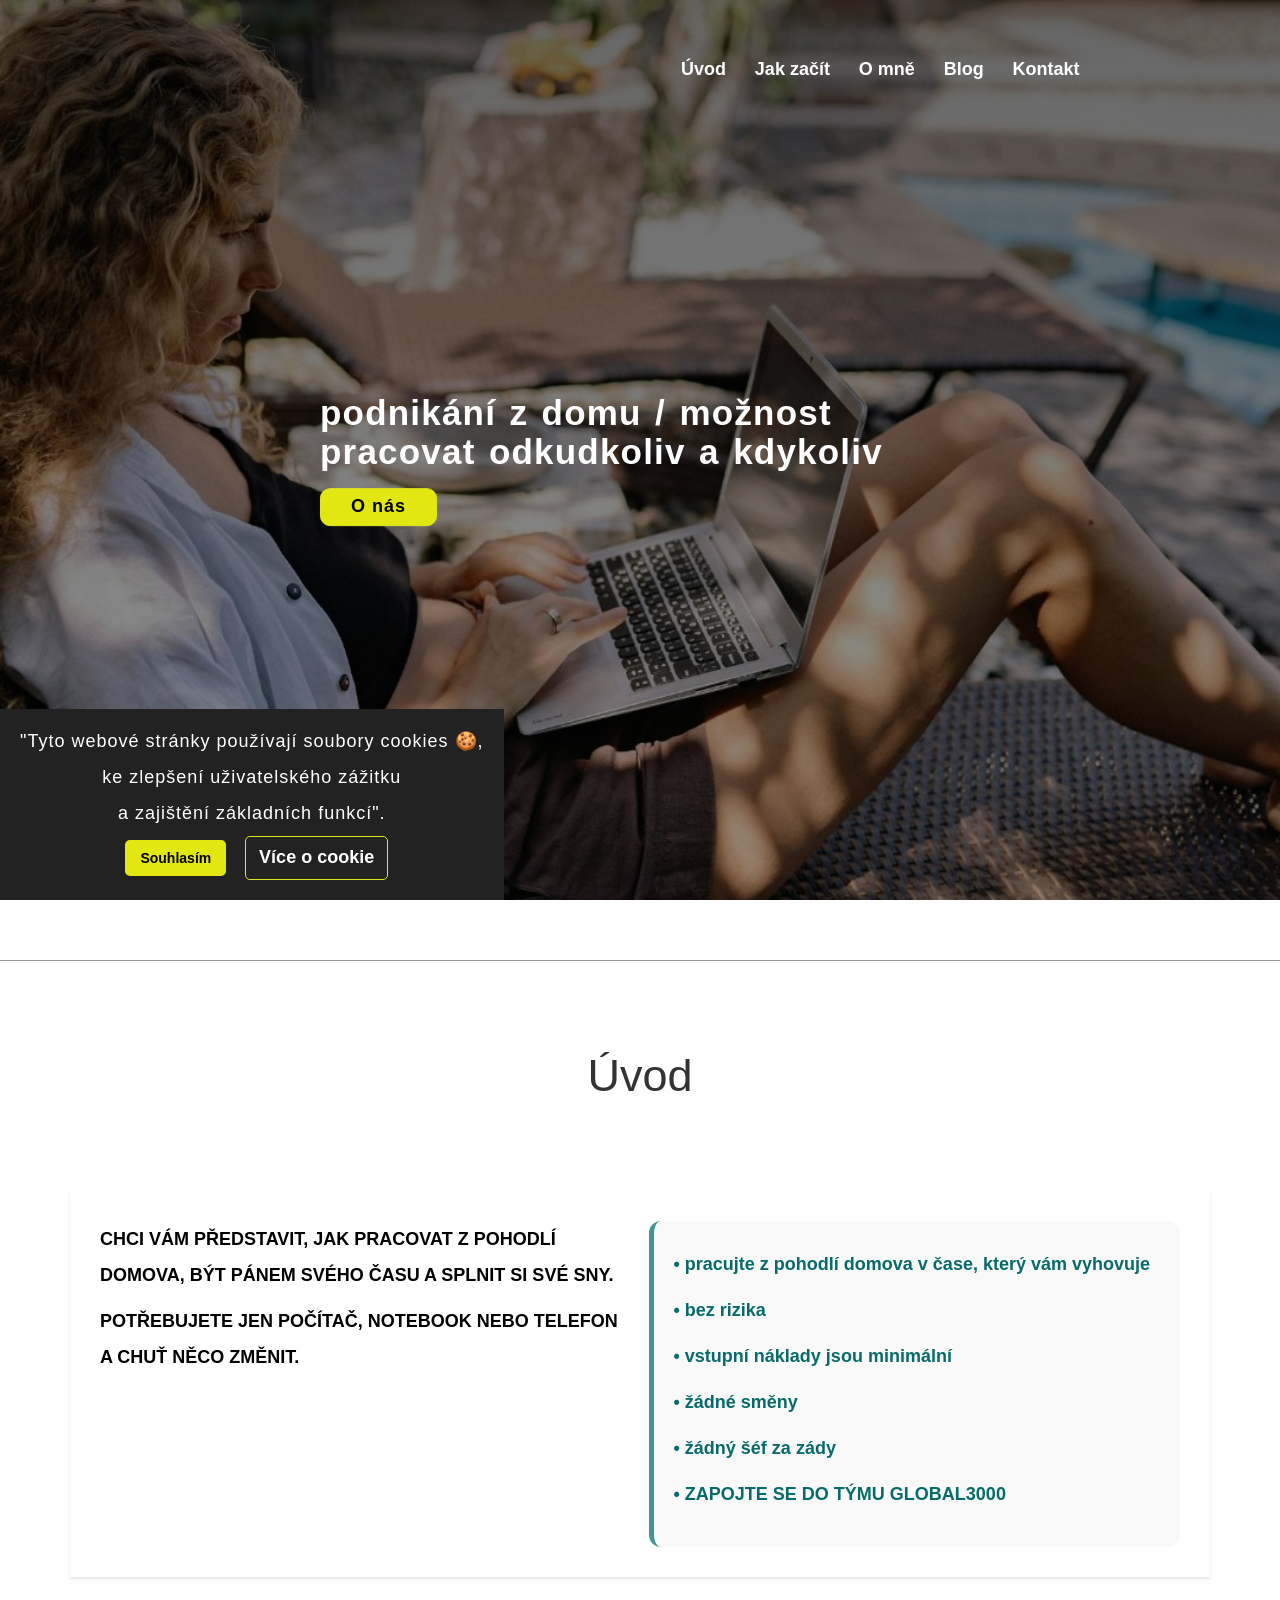
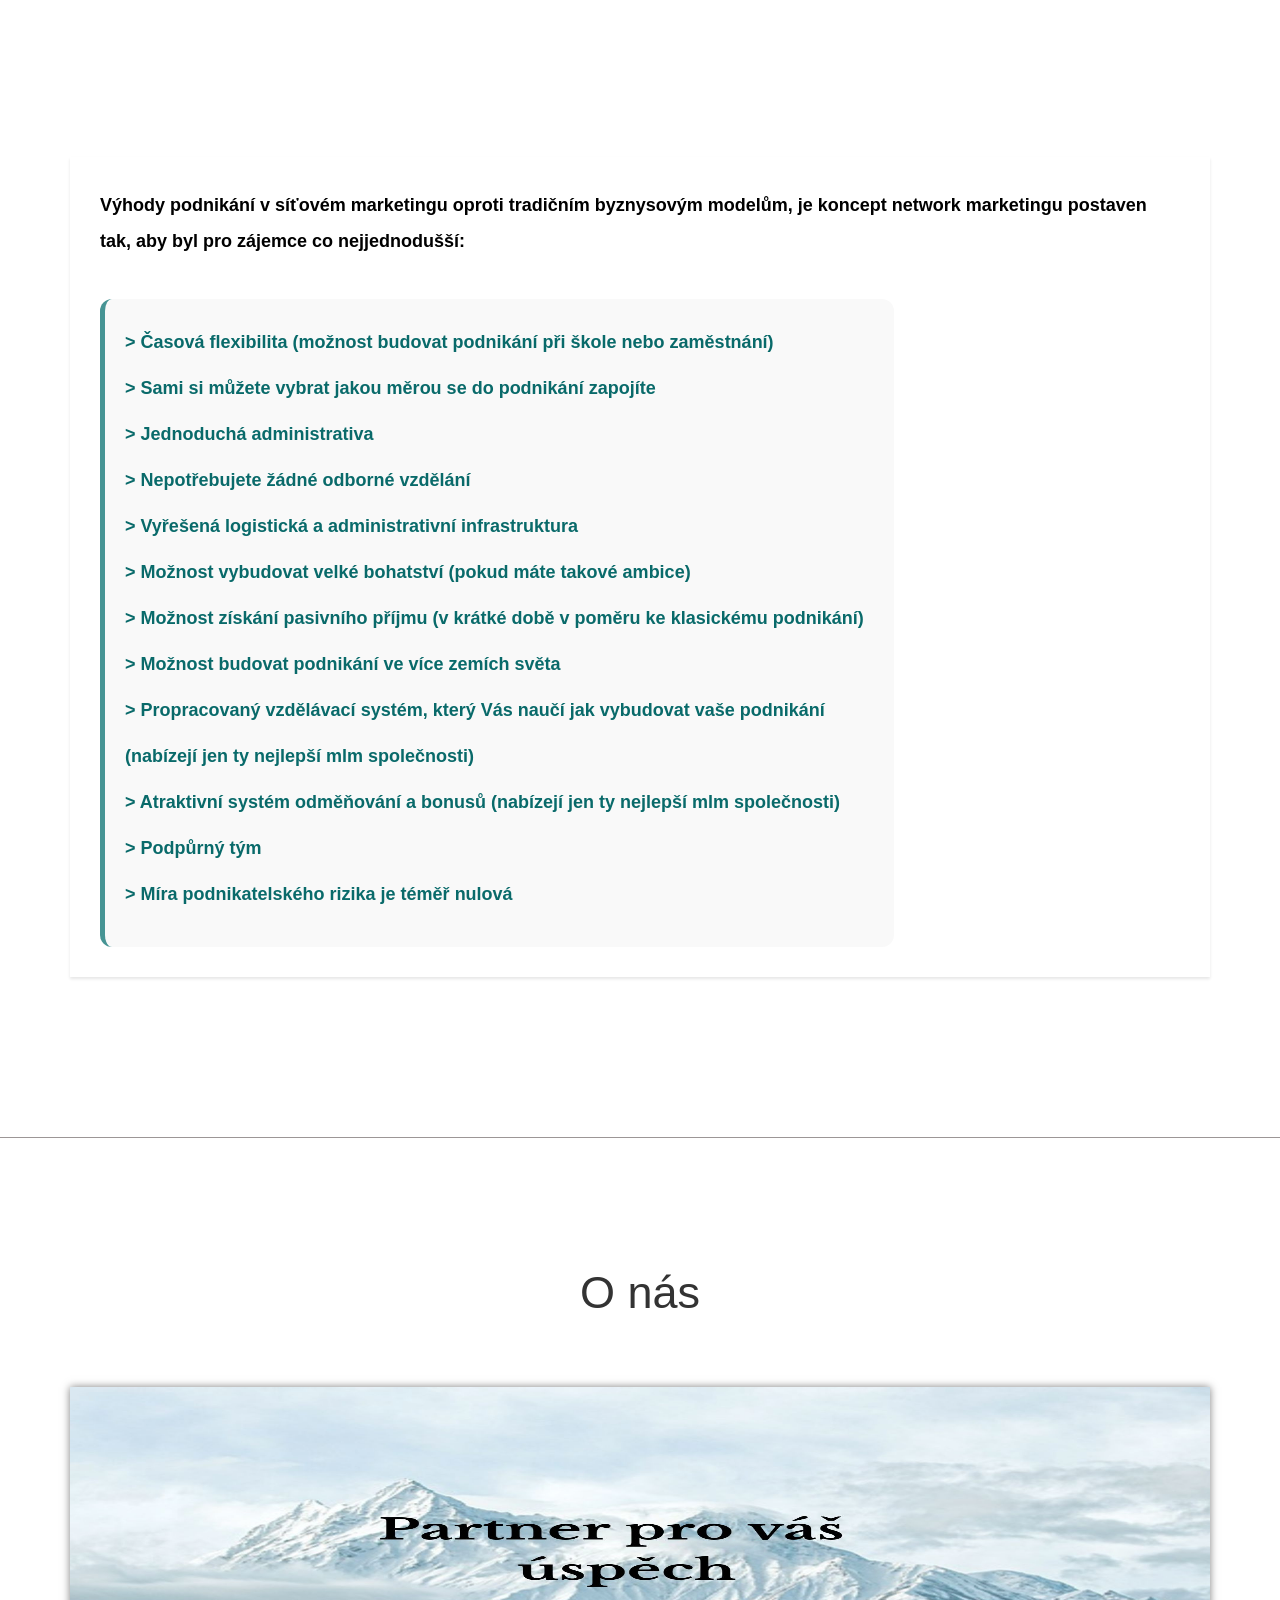
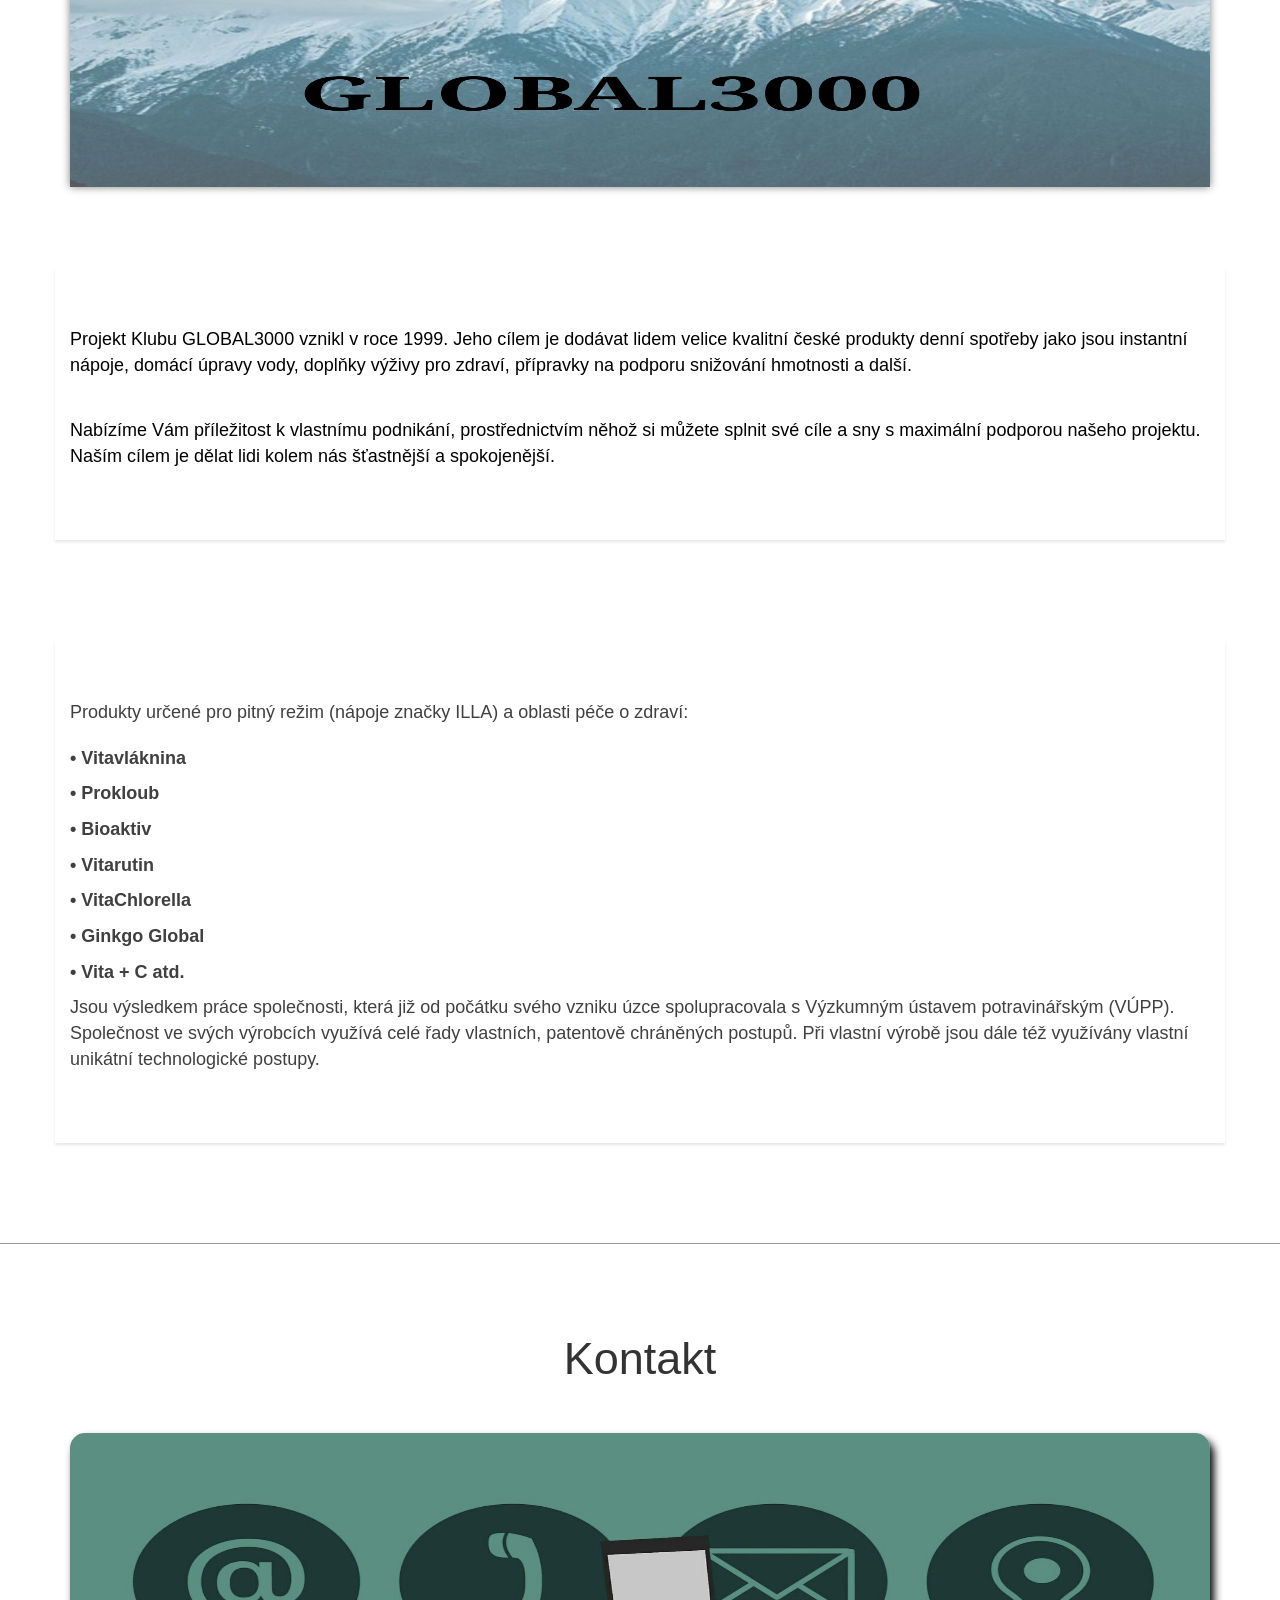
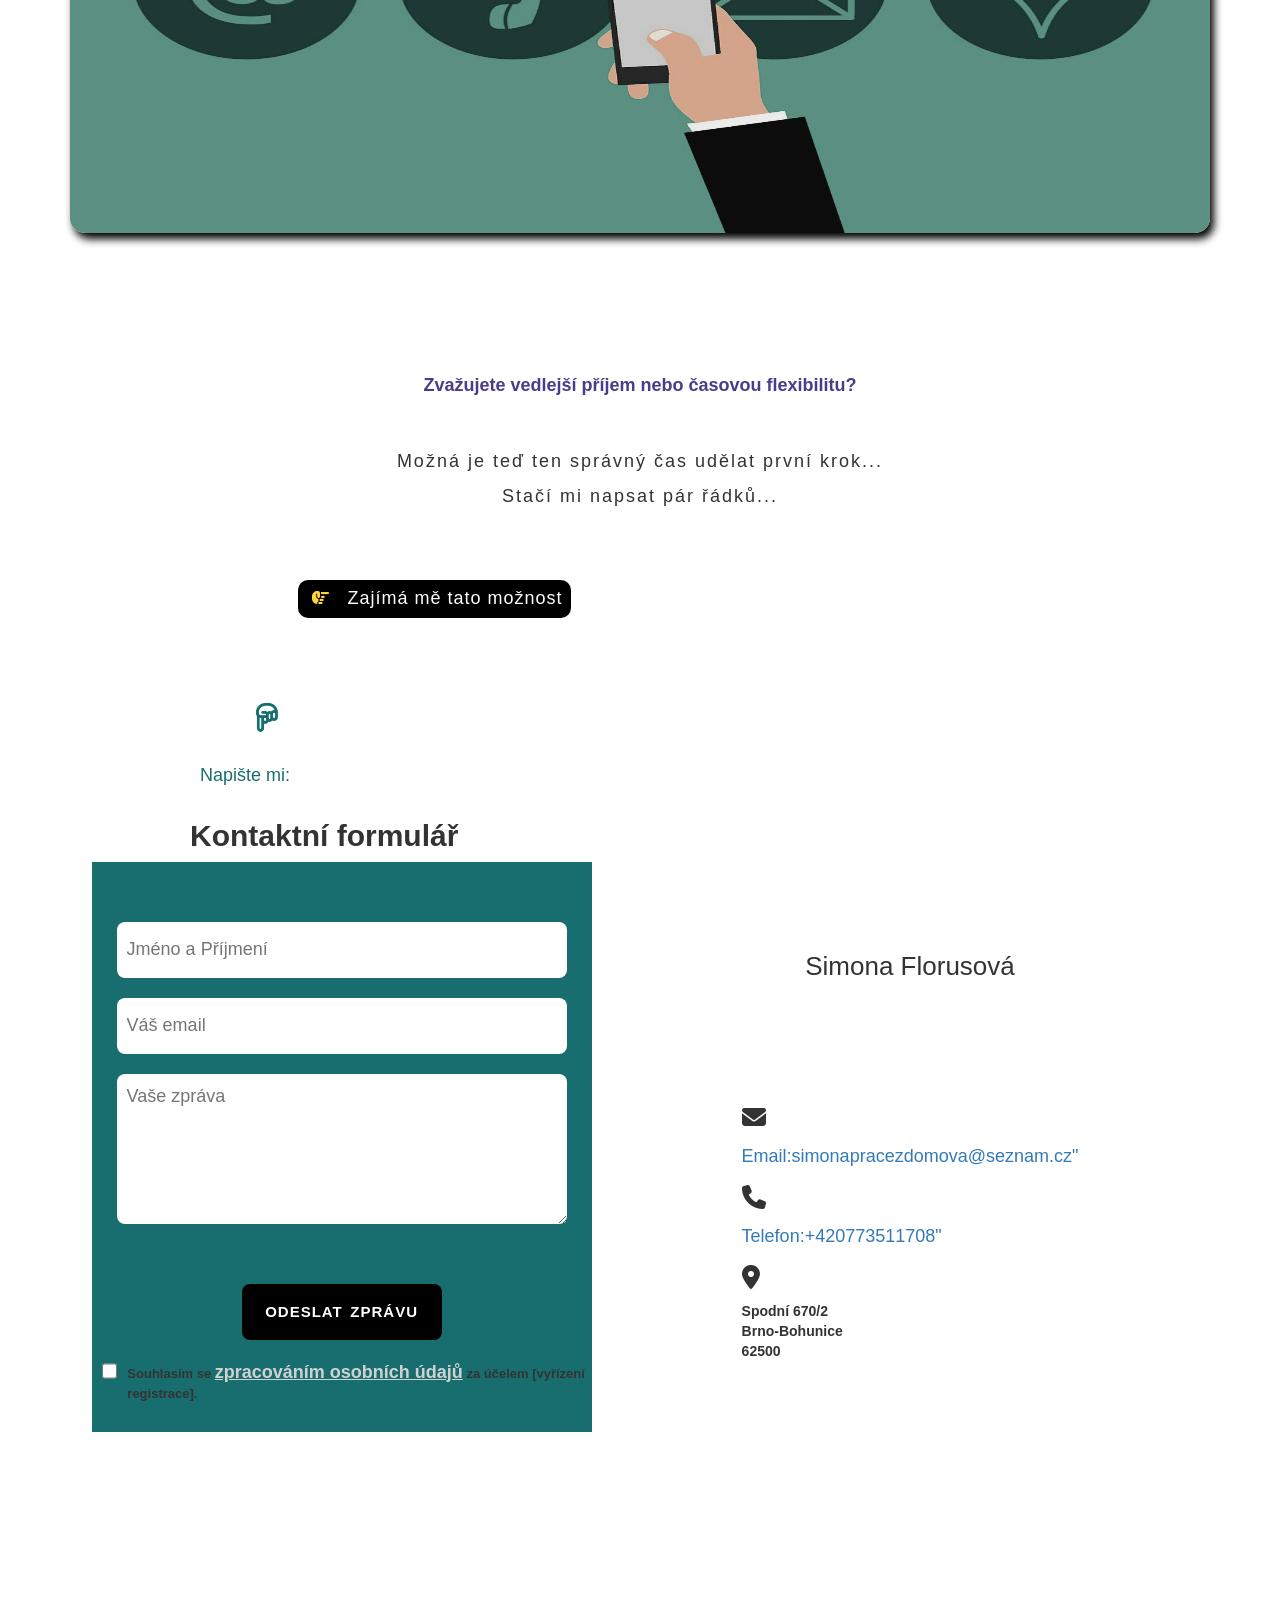
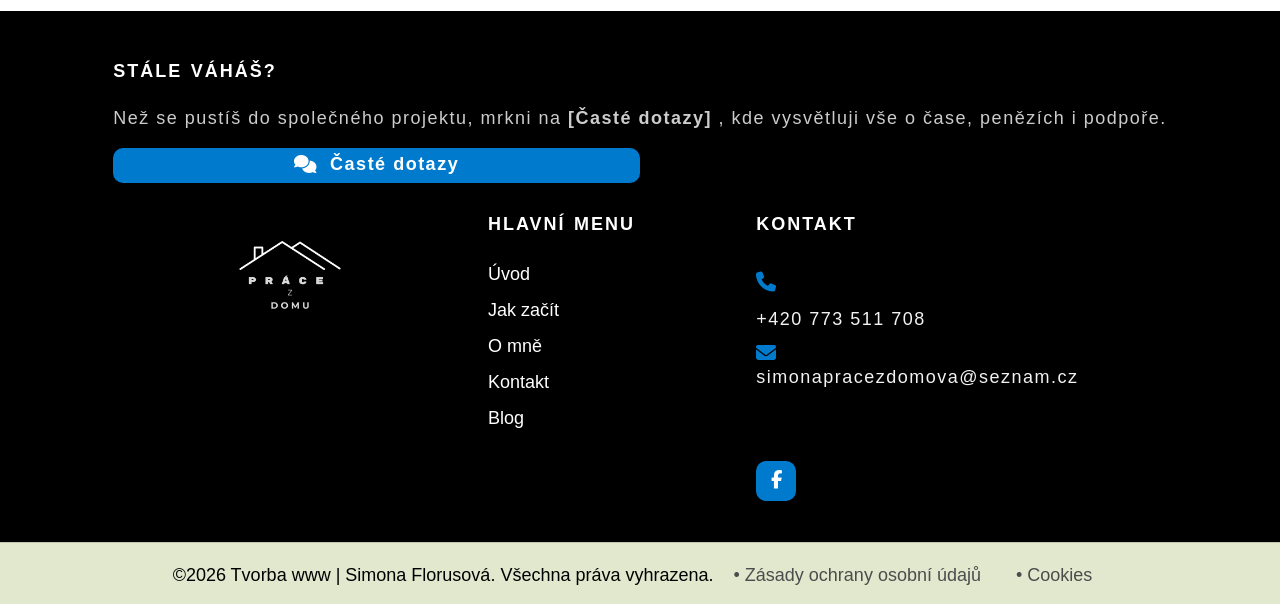
==== commit fed26dd6: "repair html, css" ====
--- a/index.html
+++ b/index.html
@@ -80,9 +80,7 @@
 
      <main>
           <section class="outset column jq--outset">
-               <marquee behavior="slide" direction="right">
-                    <h2>Úvod</h2>
-               </marquee>
+               <h2>Úvod</h2>
           </section>
 
 
@@ -138,10 +136,8 @@
 
           <hr class="fancy-hr">
 
-          <section class="about-us jq--about-us">
-               <div class="container">
-                    <h2>O nás</h2>
-               </div>
+          <section class="about-us column jq--about-us">
+               <h2>O nás</h2>
           </section>
 
 
@@ -192,12 +188,11 @@
                               technologické postupy.</p>
                     </div>
                </div>
-               </div>
           </section>
 
           <hr class="fancy-hr">
 
-          <section class="contact container jq--contact">
+          <section class="contact column jq--contact">
                <h2>Kontakt</h2>
           </section>
 
--- a/css/style.css
+++ b/css/style.css
@@ -159,8 +159,7 @@
      text-indent: -10px;
      line-height: 2;
      border-radius: 12px;
-     border-top: 5px solid rgb(70, 148, 148);
-     border-bottom: 5px solid rgb(70, 148, 148);
+     border-left: 5px solid rgb(70, 148, 148);
 }
 
 .outset-box {
@@ -1051,7 +1050,7 @@
 .aboutbox-row img {
      flex: 0 1 400px;
      max-width: 400px;
-     height: 500px;
+     height: auto;
      border-radius: 15px;
      object-fit: cover;
 }
@@ -1634,6 +1633,7 @@
 
 .column {
      max-width: 1140px;
+     width: 100%;
      margin: 0 auto;
 }
 
--- a/css/queries.css
+++ b/css/queries.css
@@ -516,6 +516,10 @@
           overflow-x: hidden !important;
      }
 
+     .aboutbox-row img {
+          overflow-x: hidden !important;
+     }
+
      .perfume-row .text-content p {
           font-size: medium !important;
           margin-left: 0px;
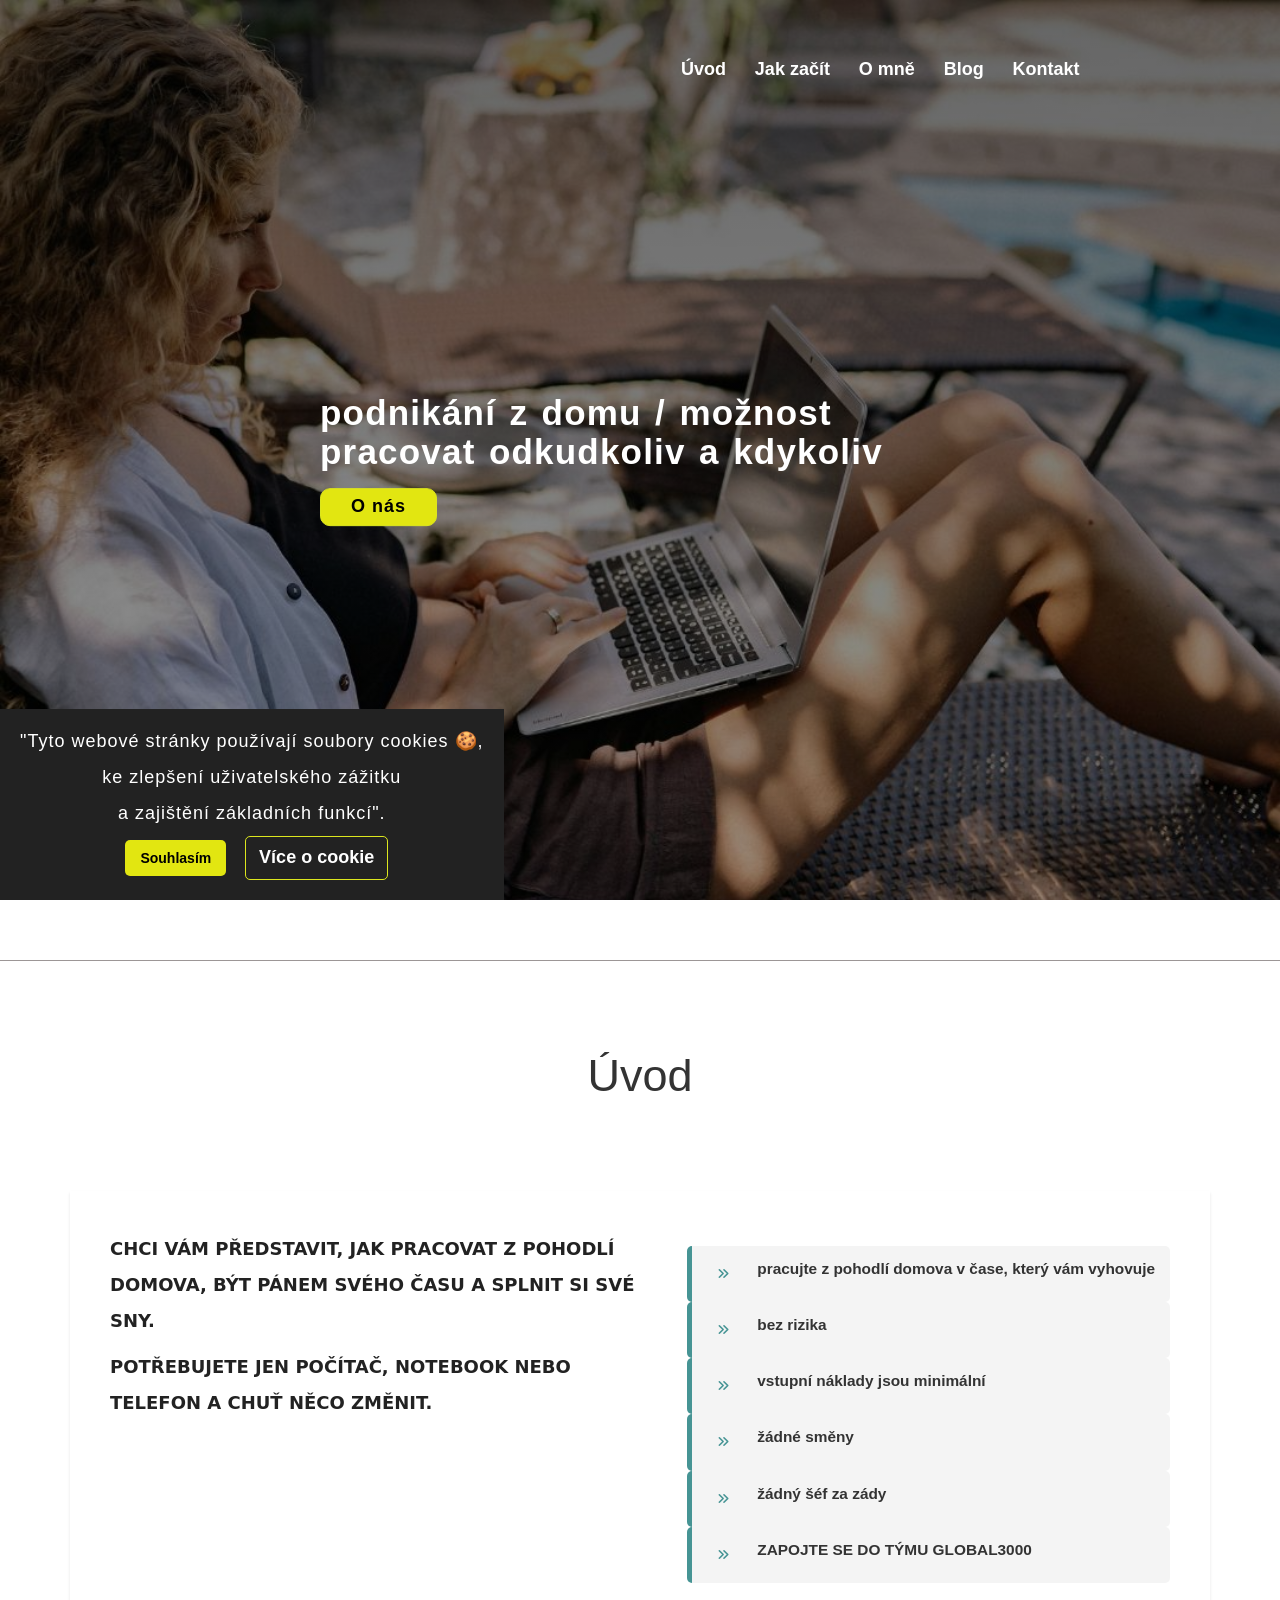
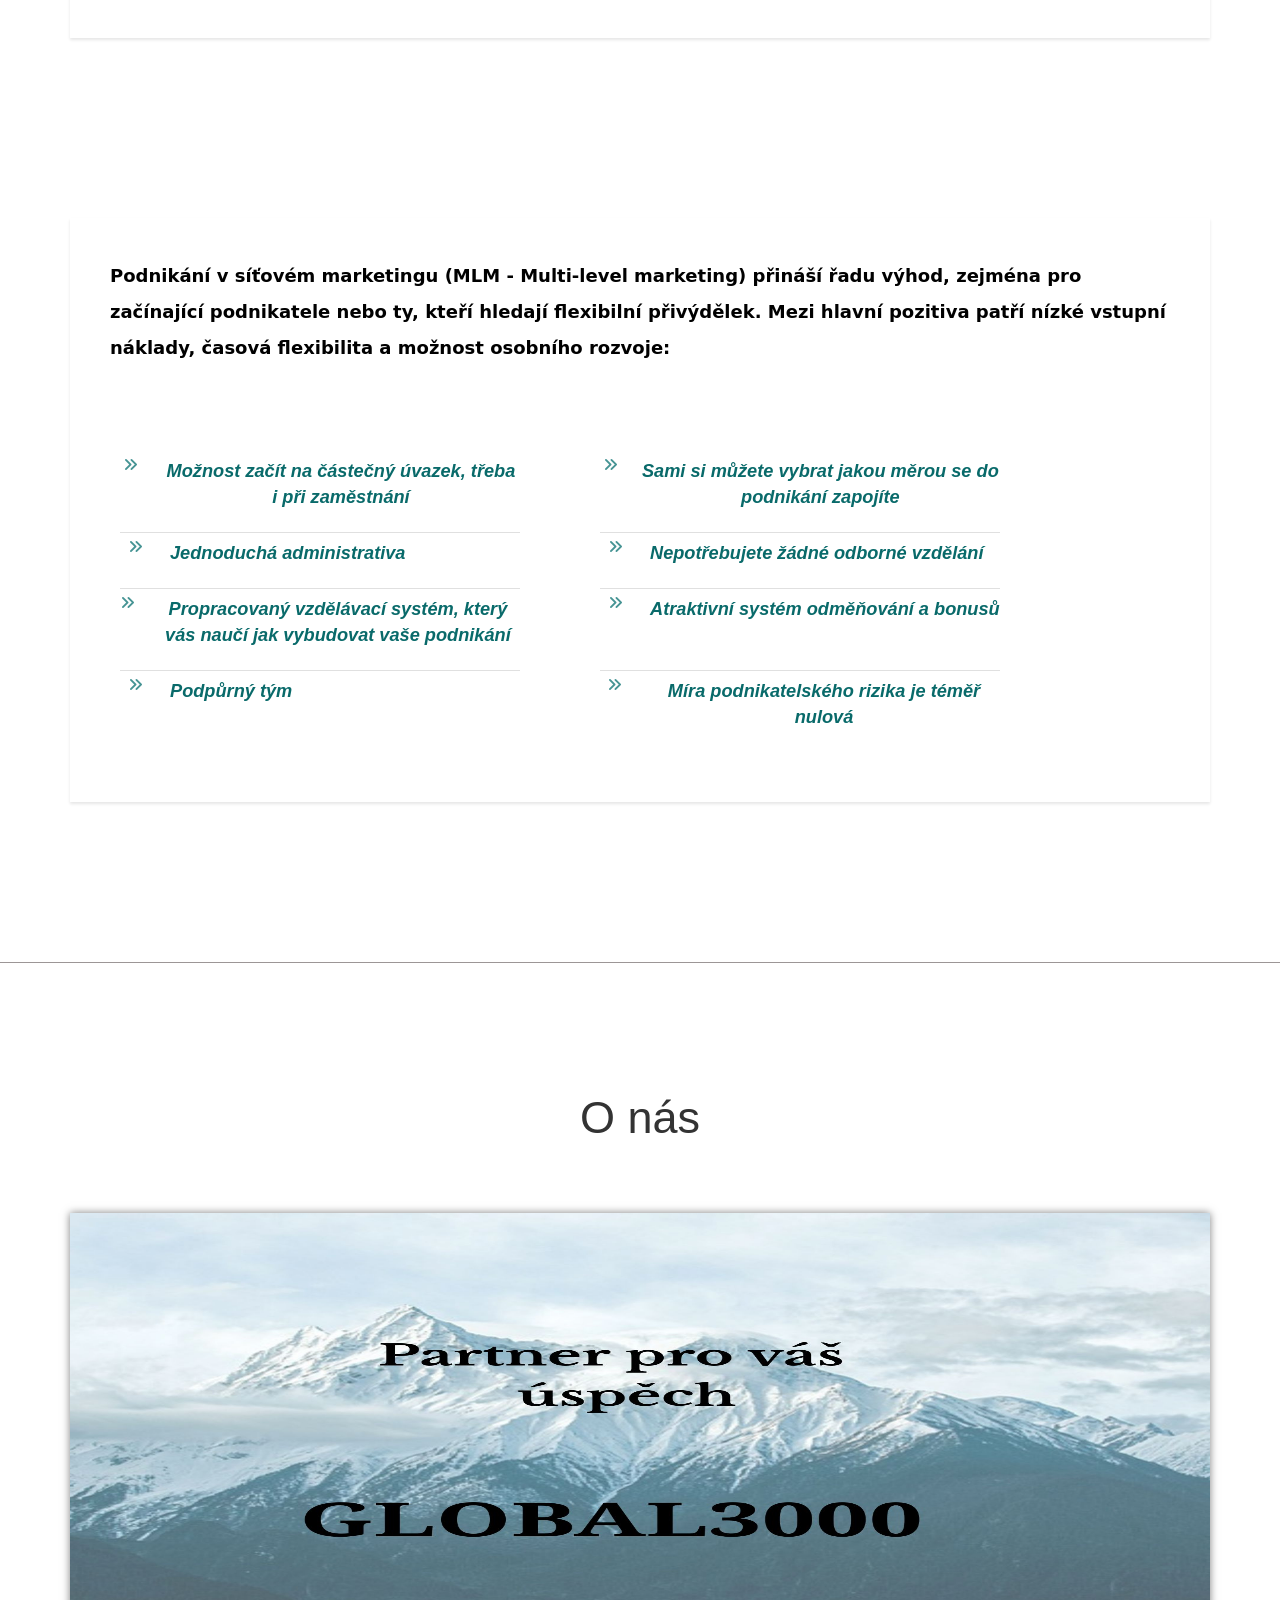
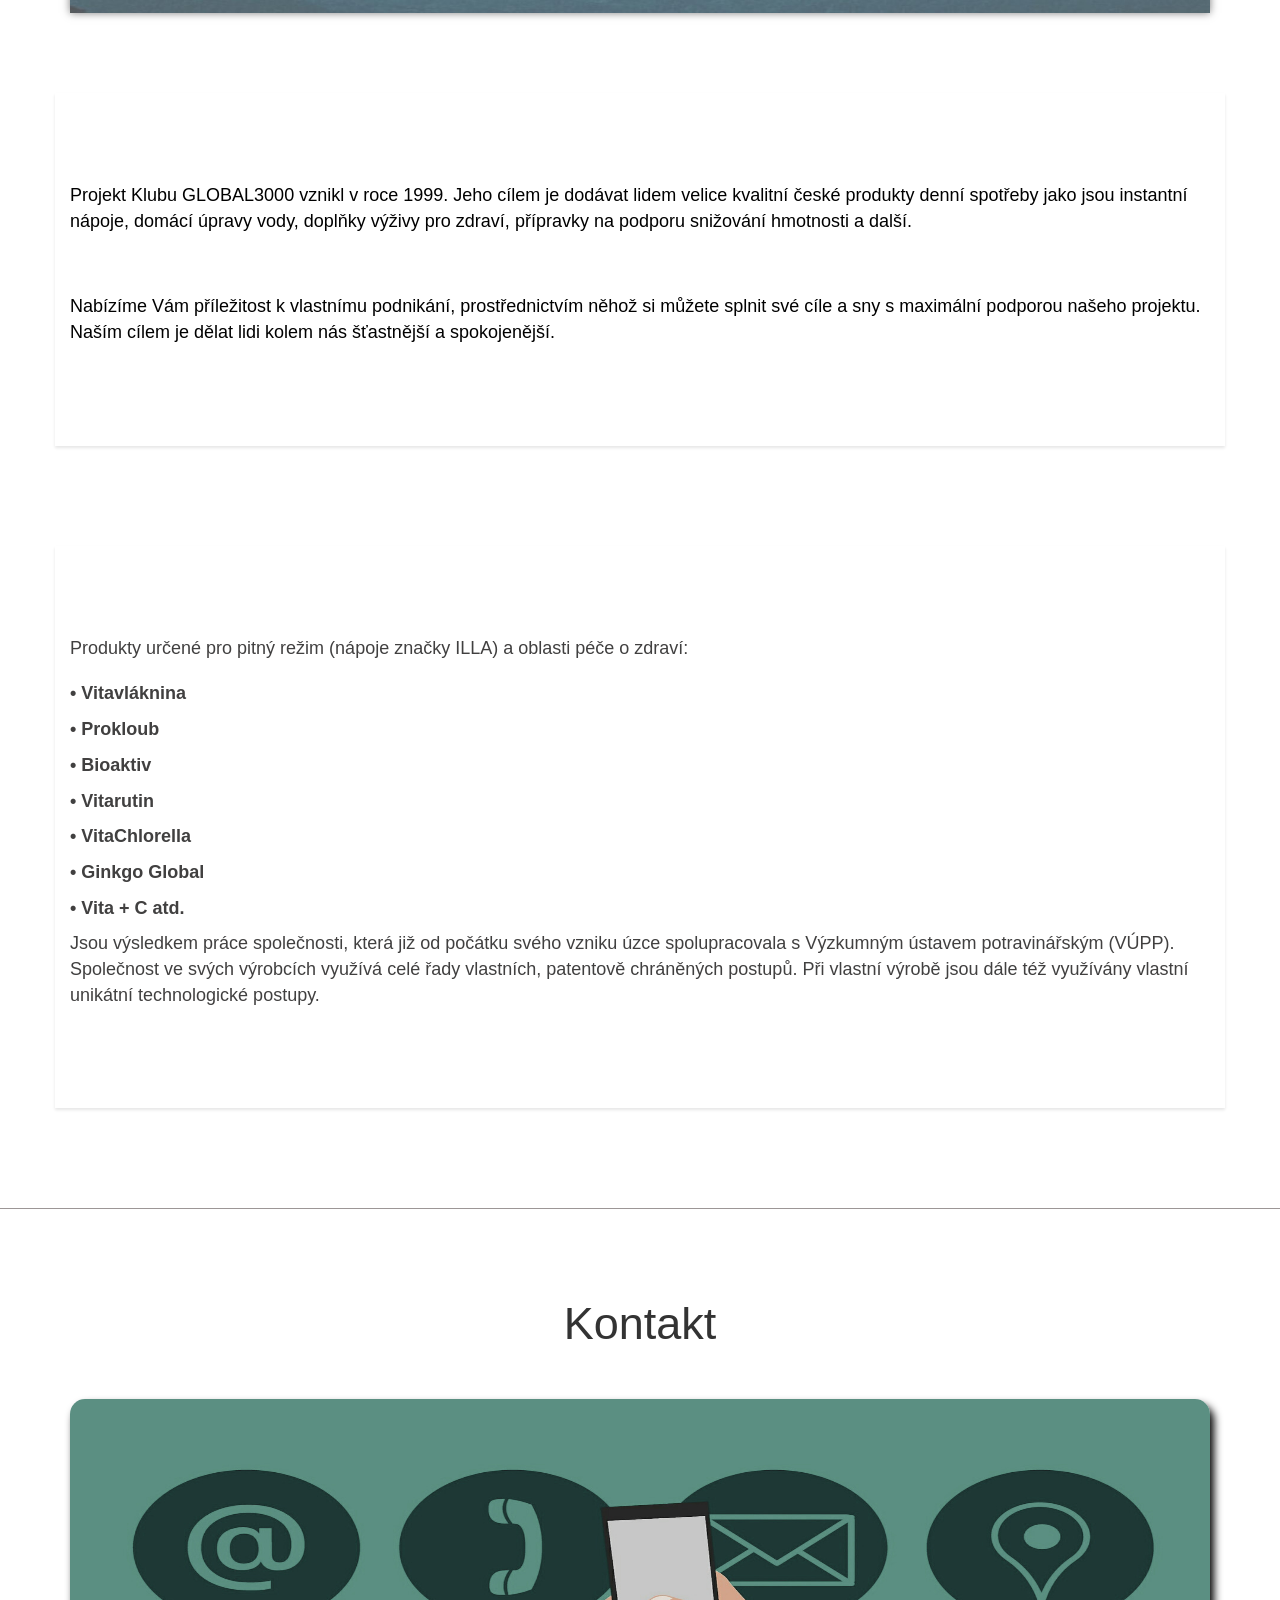
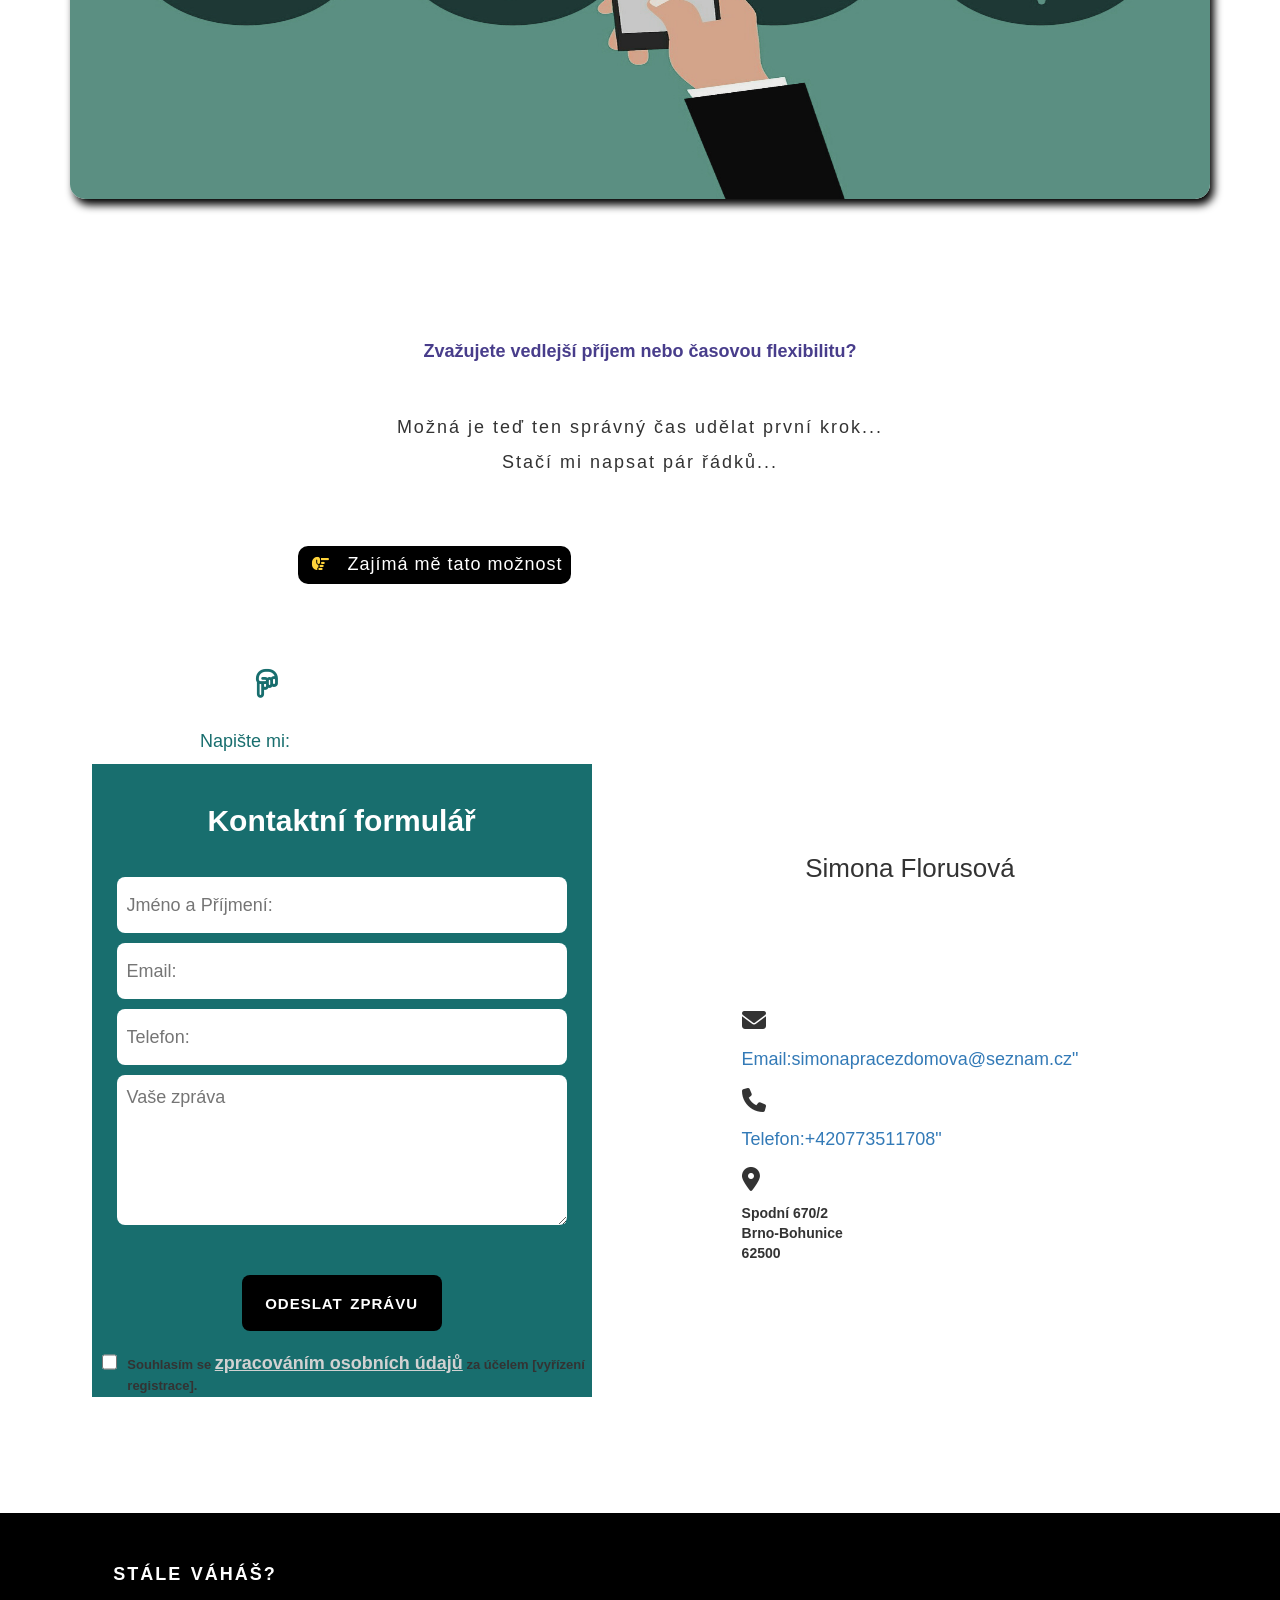
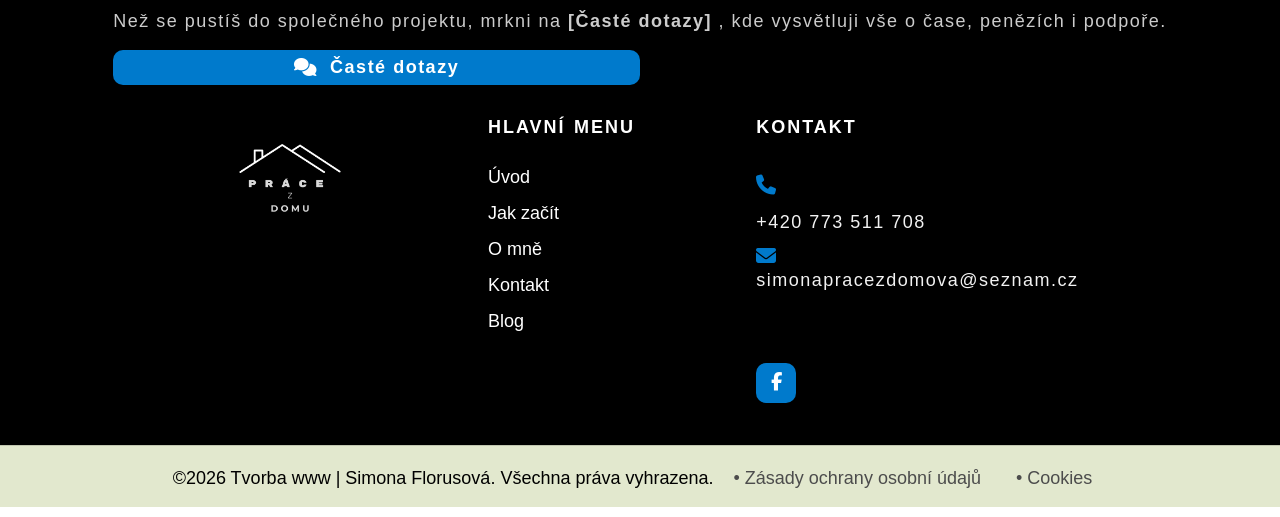
==== commit 265389e1: "Add page" ====
--- a/index.html
+++ b/index.html
@@ -95,41 +95,63 @@
                               nebo telefon a chuť něco změnit.</p>
                     </div>
 
-                    <div class="outset-link-text">
-                         <p>• pracujte z pohodlí domova v čase, který vám vyhovuje</p>
-                         <p>• bez rizika</p>
-                         <p>• vstupní náklady jsou minimální</p>
-                         <p>• žádné směny</p>
-                         <p>• žádný šéf za zády</p>
-                         <p>• ZAPOJTE SE DO TÝMU GLOBAL3000</p>
-                    </div>
-               </div>
+                    <div class="outset-list">
+                         <ul>
+                              <div class="list-item">
+                                   <li><i class="fa-solid fa-angles-right"></i>
+                                        pracujte z pohodlí domova v čase, který vám vyhovuje </li>
+                              </div>
+                              <div class="list-item">
+                                   <li><i class="fa-solid fa-angles-right"></i>
+                                        bez rizika</li>
+                              </div>
+                              <div class="list-item">
+                                   <li><i class="fa-solid fa-angles-right"></i>
+                                        vstupní náklady jsou minimální</li>
+                              </div>
+                              <div class="list-item">
+                                   <li><i class="fa-solid fa-angles-right"></i>
+                                        žádné směny</li>
+                              </div>
+                              <div class="list-item">
+                                   <li><i class="fa-solid fa-angles-right"></i>žádný šéf za zády</li>
+                              </div>
+                              <div class="list-item">
+                                   <li><i class="fa-solid fa-angles-right"></i>ZAPOJTE SE DO TÝMU GLOBAL3000
+                                   </li>
+                              </div>
+                         </ul>
+                    </div>
           </section>
 
 
           <section class="container">
                <div class="outset-box">
                     <div class="concept">
-                         <p>Výhody podnikání v síťovém marketingu oproti tradičním byznysovým modelům,
-                              je koncept network marketingu postaven tak, aby byl pro zájemce co
-                              nejjednodušší:</p>
-                    </div>
-
-                    <div class="outset-link-text">
-                         <p>> Časová flexibilita (možnost budovat podnikání při škole nebo zaměstnání)</p>
-                         <p>> Sami si můžete vybrat jakou měrou se do podnikání zapojíte</p>
-                         <p>> Jednoduchá administrativa</p>
-                         <p>> Nepotřebujete žádné odborné vzdělání</p>
-                         <p>> Vyřešená logistická a administrativní infrastruktura</p>
-                         <p>> Možnost vybudovat velké bohatství (pokud máte takové ambice)</p>
-                         <p>> Možnost získání pasivního příjmu (v krátké době v poměru ke klasickému podnikání)</p>
-                         <p>> Možnost budovat podnikání ve více zemích světa</p>
-                         <p>> Propracovaný vzdělávací systém, který Vás naučí jak vybudovat vaše podnikání</p>
-                         <p>(nabízejí
-                              jen ty nejlepší mlm společnosti)</p>
-                         <p>> Atraktivní systém odměňování a bonusů (nabízejí jen ty nejlepší mlm společnosti)</p>
-                         <p>> Podpůrný tým</p>
-                         <p>> Míra podnikatelského rizika je téměř nulová</p>
+                         <p>Podnikání v síťovém marketingu (MLM - Multi-level marketing) přináší řadu výhod, zejména pro
+                              začínající podnikatele nebo
+                              ty, kteří hledají flexibilní přivýdělek. Mezi hlavní pozitiva patří nízké vstupní náklady,
+                              časová flexibilita a možnost
+                              osobního rozvoje:</p>
+                    </div>
+
+                    <div class="clean-lister">
+                         <ul>
+                              <li><i class="fa-solid fa-angles-right"></i> Možnost začít na částečný úvazek, třeba i při
+                                   zaměstnání</li>
+                              <li><i class="fa-solid fa-angles-right"></i> Sami si můžete vybrat jakou měrou se do
+                                   podnikání
+                                   zapojíte</li>
+                              <li><i class="fa-solid fa-angles-right"></i> Jednoduchá administrativa</li>
+                              <li><i class="fa-solid fa-angles-right"></i> Nepotřebujete žádné odborné vzdělání</li>
+                              <li><i class="fa-solid fa-angles-right"></i> Propracovaný vzdělávací systém, který vás
+                                   naučí jak vybudovat vaše podnikání</li>
+                              <li><i class="fa-solid fa-angles-right"></i> Atraktivní systém odměňování a bonusů</li>
+                              <li><i class="fa-solid fa-angles-right"></i> Podpůrný tým</li>
+                              <li><i class="fa-solid fa-angles-right"></i> Míra podnikatelského rizika je téměř nulová
+                              </li>
+
+                         </ul>
                     </div>
                </div>
           </section>
@@ -223,24 +245,20 @@
                <i class="fa-regular fa-hand-point-down" style="color: rgb(24, 110, 110);"></i>
           </section>
 
-
-
-
           <div class="comment-form">
                <p>Napište mi:</p>
           </div>
 
-          <div class="form-title">
-               <h2>Kontaktní formulář</h2>
-          </div>
-
-
           <div class="container">
                <div class="informations">
                     <section class="box">
-                         <form id="contact-form" action="https://formspree.io/f/xjgeqdar" method="post" class="box">
-                              <input type="name" name="name" placeholder="Jméno a Příjmení">
-                              <input type="email" name="email" placeholder="Váš email">
+                         <div class="form-title column">
+                              <h2>Kontaktní formulář</h2>
+                         </div>
+                         <form id="contact-form" action="mailer.php" method="post" class="box">
+                              <input type="text" name="name" placeholder="Jméno a Příjmení:">
+                              <input type="email" name="email" placeholder="Email:">
+                              <input type="text" name="phone" placeholder="Telefon:">
                               <textarea name="text" placeholder="Vaše zpráva" name="message" cols="80"
                                    rows="8"></textarea><br>
 
--- a/css/style.css
+++ b/css/style.css
@@ -149,40 +149,110 @@
      text-align: center;
 }
 
-.outset-link-text {
-     display: block;
-     align-items: center;
-     padding: 25px 30px;
-     color: #096a6a;
-     background: #f9f9f9;
-     font-weight: 600;
-     text-indent: -10px;
-     line-height: 2;
-     border-radius: 12px;
-     border-left: 5px solid rgb(70, 148, 148);
-}
-
 .outset-box {
      display: flex;
      flex-wrap: wrap;
      flex-direction: row;
      align-items: stretch;
-     gap: 30px;
+     gap: 50px;
      margin: 80px 0 100px;
-     padding: 30px;
+     padding: 40px;
      box-shadow: 0 2px 3px rgba(0, 0, 0, 0.1);
 }
 
 .outset-box .outset-text {
+     font-family: system-ui,
+          -apple-system,
+          BlinkMacSystemFont,
+          'Segoe UI',
+          sans-serif;
      text-transform: uppercase;
      flex: 1 1 300px;
-     color: #000;
-     font-size: 25px;
+     color: #222;
+     font-size: 28px;
      font-weight: 600;
      line-height: 2;
 }
 
+.outset-list ul {
+     max-width: 500px;
+     margin: 15px auto;
+}
+
+.outset-list i {
+     width: 30px;
+     color: rgb(70, 148, 148);
+     margin: 10px;
+     font-size: 0.8em;
+}
+
+.list-item li {
+     display: flex;
+     justify-content: start;
+     padding: 12px 15px;
+     background: #f4f4f4;
+     border-left: 5px solid rgb(70, 148, 148);
+     /* Moje tyrkysová */
+     border-radius: 5px;
+     font-weight: 600;
+     font-size: 1.1em;
+}
+
+.clean-lister ul {
+     list-style: none;
+     padding: 20px;
+     max-width: 900px;
+     margin: 0 auto;
+     /* na dva sloupce */
+     display: grid;
+     flex-wrap: wrap;
+     grid-template-columns: repeat(2, 1fr);
+     /* rozdělí seznam na dva stejné sloupce */
+     gap: 5px 100px;
+}
+
+.clean-lister li {
+     display: flex;
+     align-items: left;
+     font-size: 1.3em;
+     color: #096a6a;
+     font-weight: bold;
+     font-style: italic;
+     padding: 22px 0;
+     margin: -10px;
+     border-bottom: 1px solid #e0e0e0;
+     text-align: center;
+     transition: 0.3s;
+}
+
+.clean-lister li i {
+     width: 30px;
+     color: rgb(70, 148, 148);
+     margin-right: 20px;
+     font-size: 0.8em;
+}
+
+.clean-lister li:last-child {
+     border-bottom: none;
+     /* Pod posledním už čára nebude */
+}
+
+.clean-lister li:nth-last-child(-n+2) {
+     border-bottom: none;
+}
+
+.clean-lister li:hover {
+     padding-left: 5px;
+     /* Seznam se při najetí lehce "pohne" vpravo */
+     color: rgb(68, 123, 123);
+}
+
 .outset-box .concept {
+     font-family: system-ui,
+          -apple-system,
+          BlinkMacSystemFont,
+          'Segoe UI',
+          sans-serif;
      flex: 1 1 300px;
      color: #000;
      font-size: 27px;
@@ -299,8 +369,9 @@
 }
 
 .form-title h2 {
-     max-width: 700px;
-     text-align: left;
+     /* max-width: 200px;*/
+     color: #fff;
+     text-align: center;
      font-weight: bold;
      font-size: 30px;
      padding-top: 20px;
@@ -324,11 +395,21 @@
      width: 90%;
      height: 56px;
      display: block;
-     margin: 20px auto;
+     margin: 10px auto;
      padding: 10px;
      box-sizing: border-box;
      border: none;
      border-radius: 8px;
+     cursor: pointer;
+     outline: none;
+}
+
+.box input[type="text"]:focus,
+.box input[type="email"]:focus,
+textarea:focus {
+     transition: 0.25s;
+     width: 280px;
+     border-color: #f05454;
 }
 
 .box textarea {
@@ -562,7 +643,7 @@
      font-weight: 600;
      transform: translateY(-2px);
      box-shadow: 0 10px 20px rgba(0, 0, 0, 0.2);
-     color: #fff;
+     color: #fff !important;
      transition: all 0.3s ease;
 }
 
@@ -696,6 +777,72 @@
      font-weight: bold;
      color: #096a6a;
 }
+
+/* Registrační balíček + registrační formulář */
+.register-box {
+     max-width: 100%;
+     height: auto;
+     margin-top: 110px;
+     margin-bottom: 70px;
+     padding: 30px 20px;
+     background: #fff;
+     border-radius: 20px;
+     box-shadow: 0 10px 30px rgba(0, 0, 0, 0.1);
+}
+
+.heading-register h2 {
+     text-align: center;
+}
+
+.heading-register h5 {
+     color: #096a6a;
+     text-align: left;
+     font-family: monospace, sans-serif;
+     font-size: 1.2em;
+     font-weight: 600;
+     letter-spacing: 1.5px;
+     word-spacing: 1.5px;
+}
+
+.heading-register p {
+     font-family: monospace, sans-serif;
+     font-size: 1em;
+     color: #333;
+     letter-spacing: 1px;
+     margin-top: 20px;
+}
+
+.fa-circle-right {
+     color: #096a6a;
+}
+
+.btn-register .button {
+     display: inline-block;
+     color: #fff;
+     text-decoration: none !important;
+     font-size: 20px;
+     border: 1px solid rgb(24, 110, 110);
+     border-radius: 10px;
+     padding: 5px 10px;
+     margin-top: 7px;
+     letter-spacing: 1px;
+     transition: all 0.3s cubic-bezier(0.25, 0.8, 0.25, 1);
+}
+
+.button {
+     background: rgb(70, 148, 148);
+     font-weight: 600;
+}
+
+.button:hover {
+     background: rgb(54, 111, 111);
+     font-weight: 600;
+     transform: translateY(-2px);
+     box-shadow: 0 10px 20px rgba(0, 0, 0, 0.2);
+     color: #fff !important;
+     transition: all 0.3s ease;
+}
+
 
 /* Partnerské e-shopy*/
 .heading-main p {
@@ -1529,6 +1676,12 @@
      font-weight: bold;
 }
 
+.button-cookiefull:hover {
+     background: rgb(220, 230, 30);
+     color: #000 !important;
+     font-weight: 600;
+}
+
 .button-cookieempty {
      border: 1px solid rgb(220, 230, 30);
      background: transparent;
@@ -1539,13 +1692,20 @@
      cursor: pointer;
 }
 
+.button-cookieempty:hover {
+     background: rgb(220, 230, 30);
+     color: #000 !important;
+     font-weight: 600;
+}
+
+
 .button-cookieempty a {
      text-decoration: none !important;
      color: #fff;
 }
 
 .button-cookieempty a:hover {
-     color: #fff;
+     color: #000 !important;
 }
 
 /* šipka */
--- a/css/queries.css
+++ b/css/queries.css
@@ -196,6 +196,8 @@
           width: 100%;
           font-size: 20px;
      }
+
+
 }
 
 /* Mobilní verze - hamburgerMenu -- O mně, Blog, FAQ, zásady ochrany, cookies */
@@ -403,7 +405,7 @@
      }
 
      .heading-main h2 {
-          font-size: 150% !important;
+          font-size: 25px !important;
      }
 
      .outset h2 {
@@ -481,19 +483,29 @@
           margin: 10px;
           background: #096a6a;
      }
+
+     .clean-lister ul {
+          grid-template-columns: 1fr !important;
+          /* Na mobilu se vrátí k jednomu sloupci */
+          padding: 10px;
+     }
 }
 
 @media screen and (max-width: 420px) {
      p {
-          font-size: 14px !important;
+          font-size: 15px !important;
      }
 
      a {
           font-size: 15px !important;
      }
 
+     .article h1 {
+          font-size: 23px;
+     }
+
      .heading-main h2 {
-          font-size: 17px !important;
+          font-size: 25px !important;
      }
 
      .heading-main i {
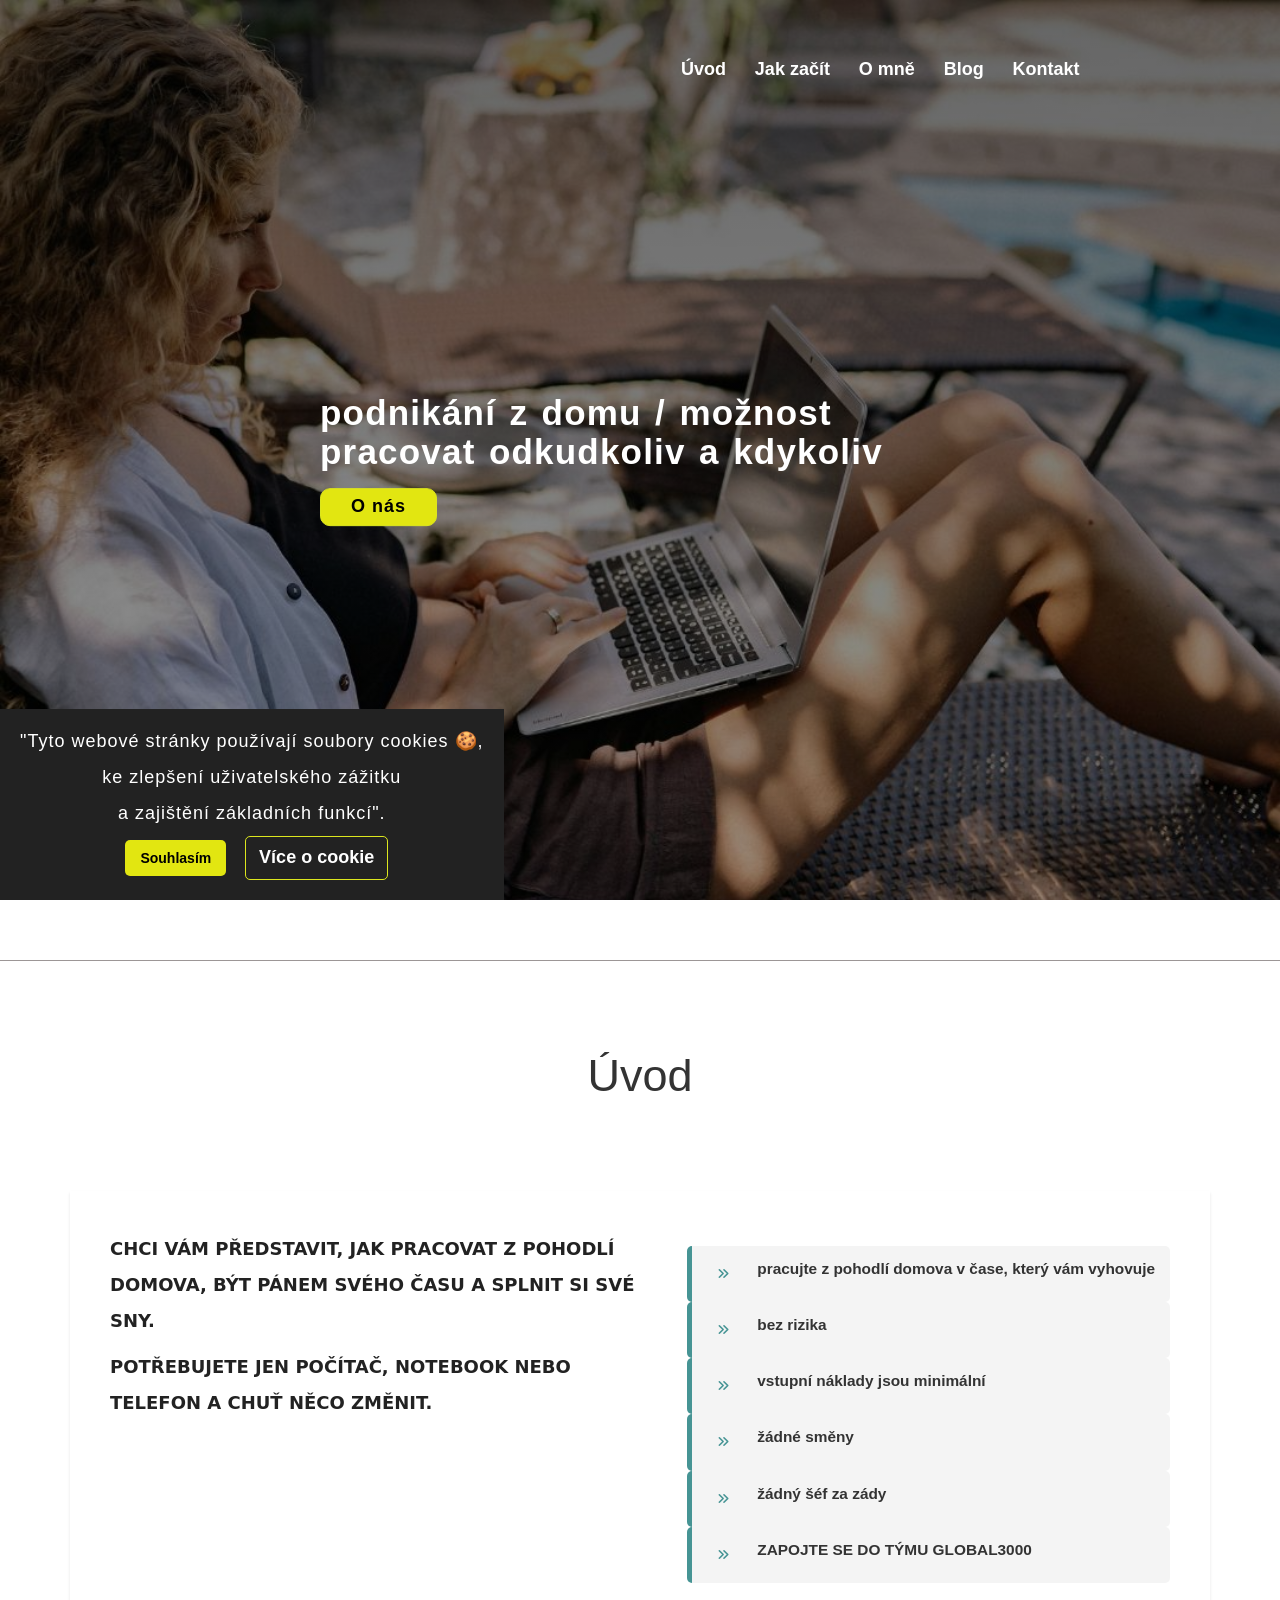
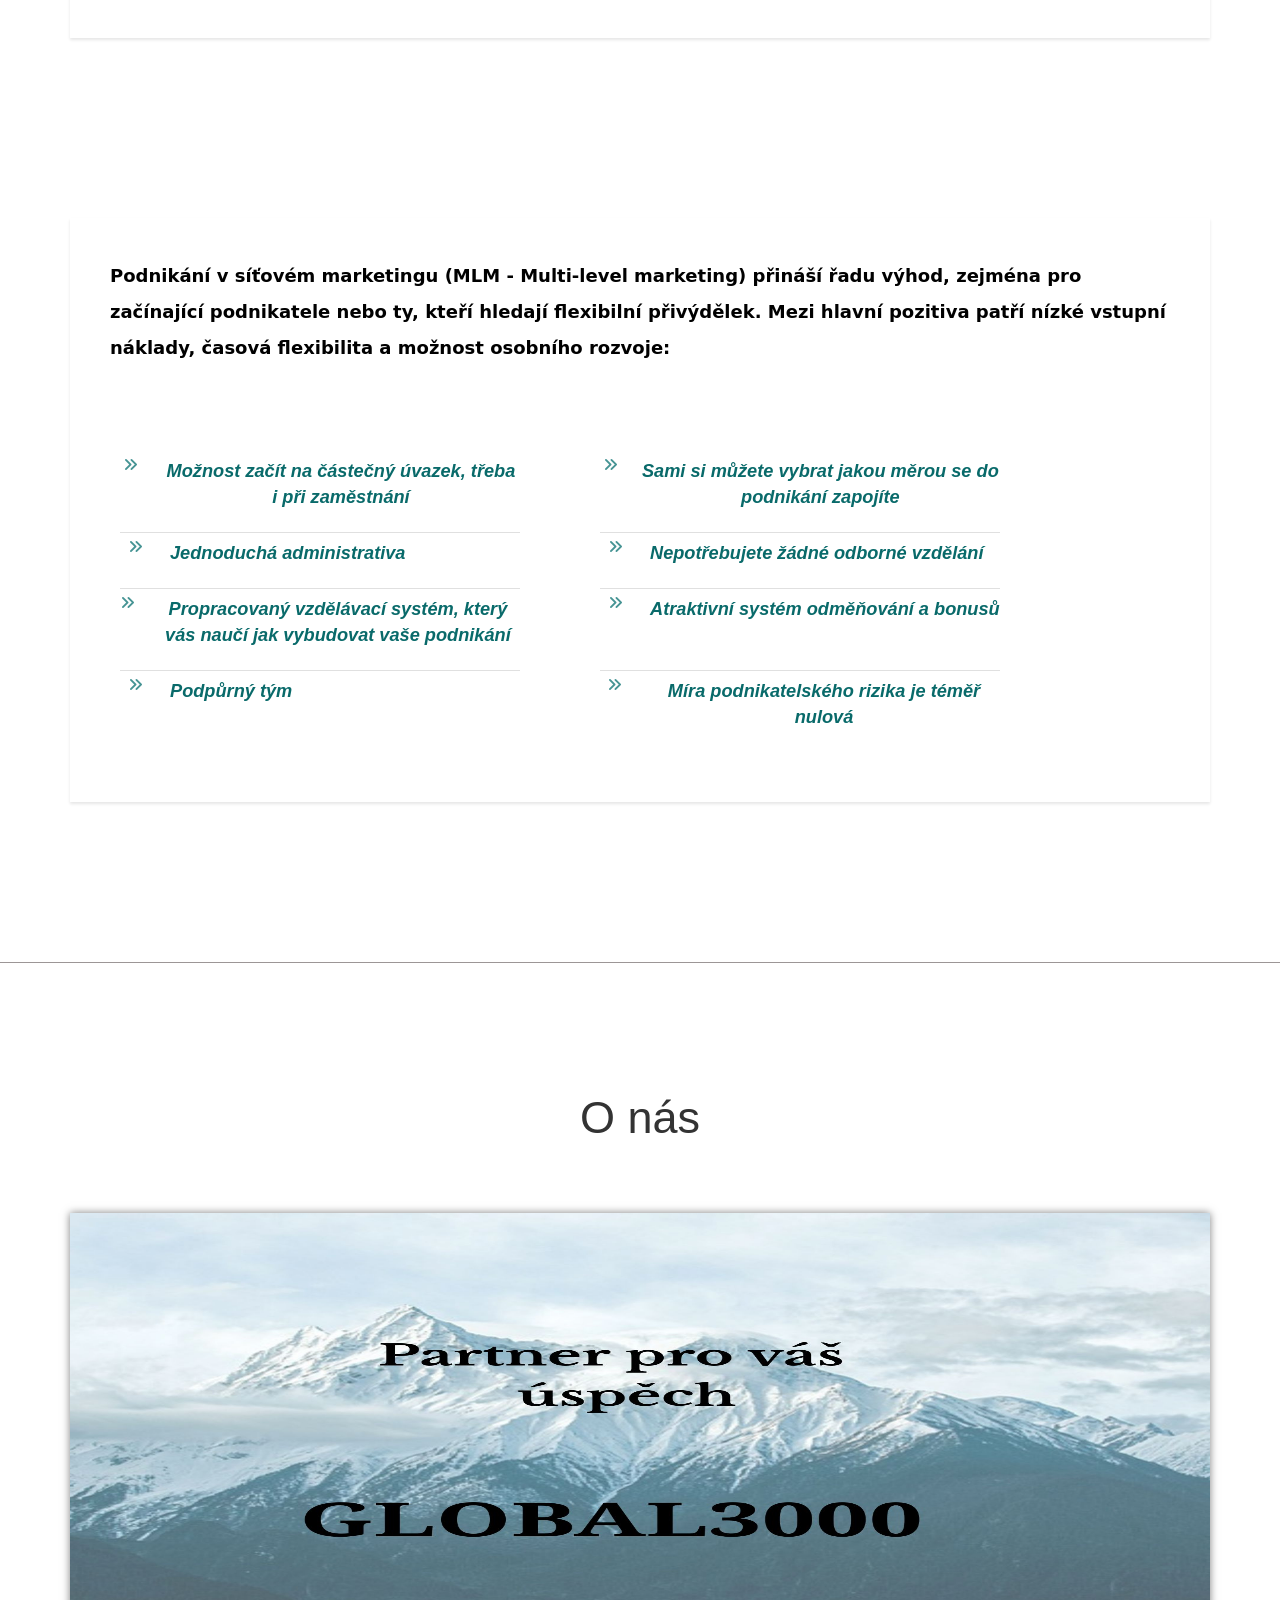
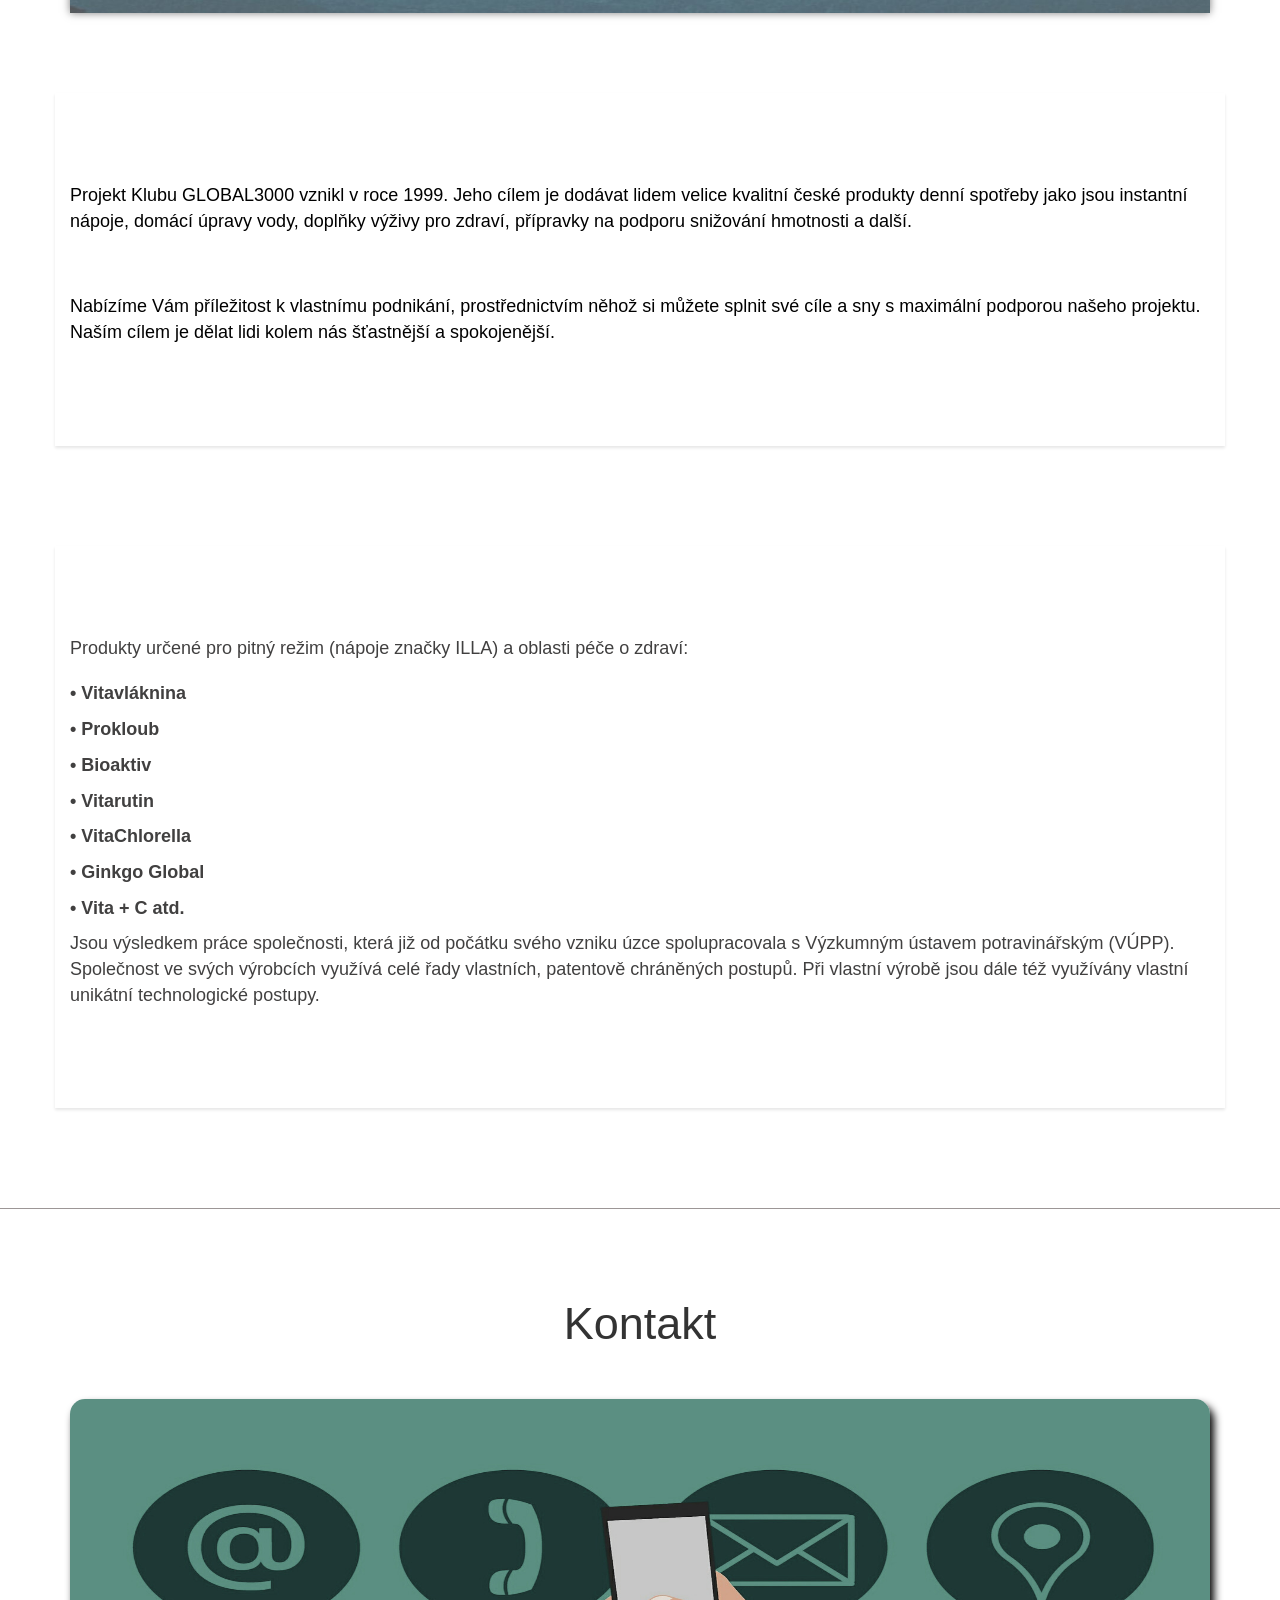
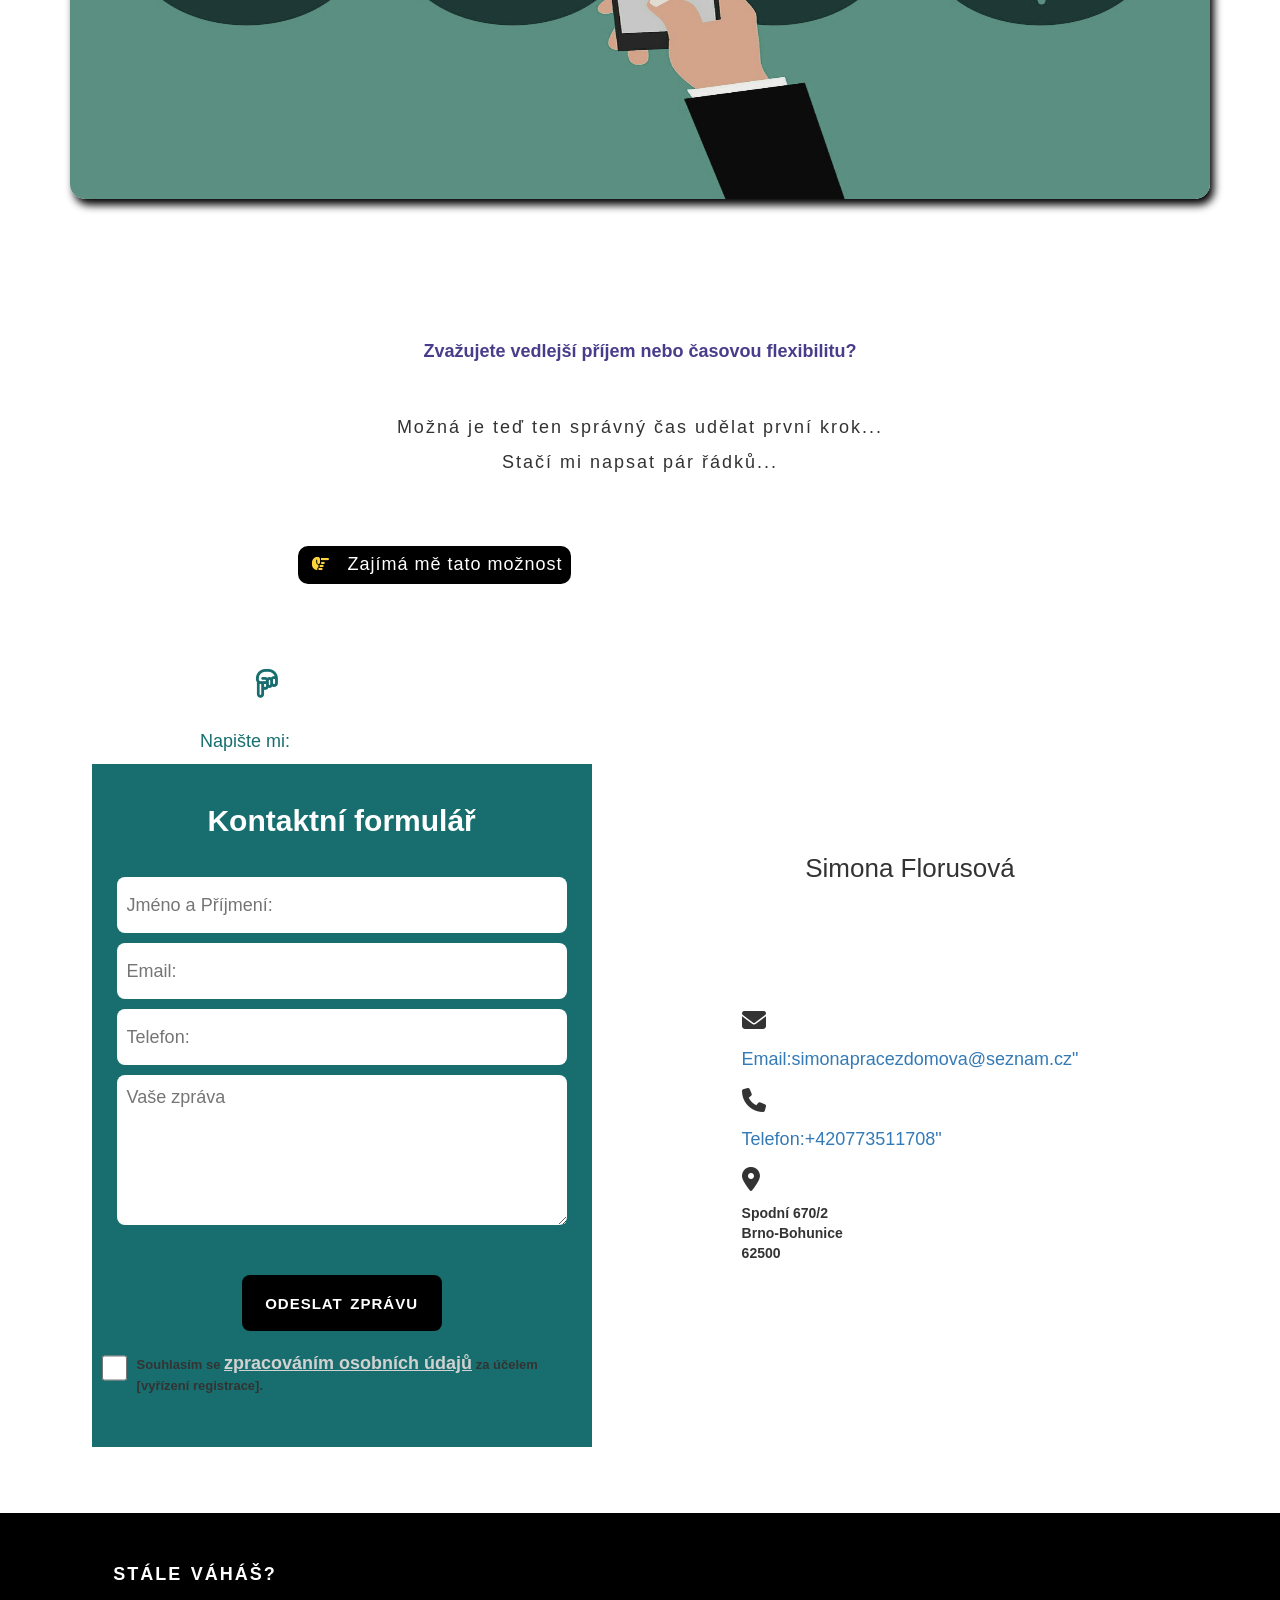
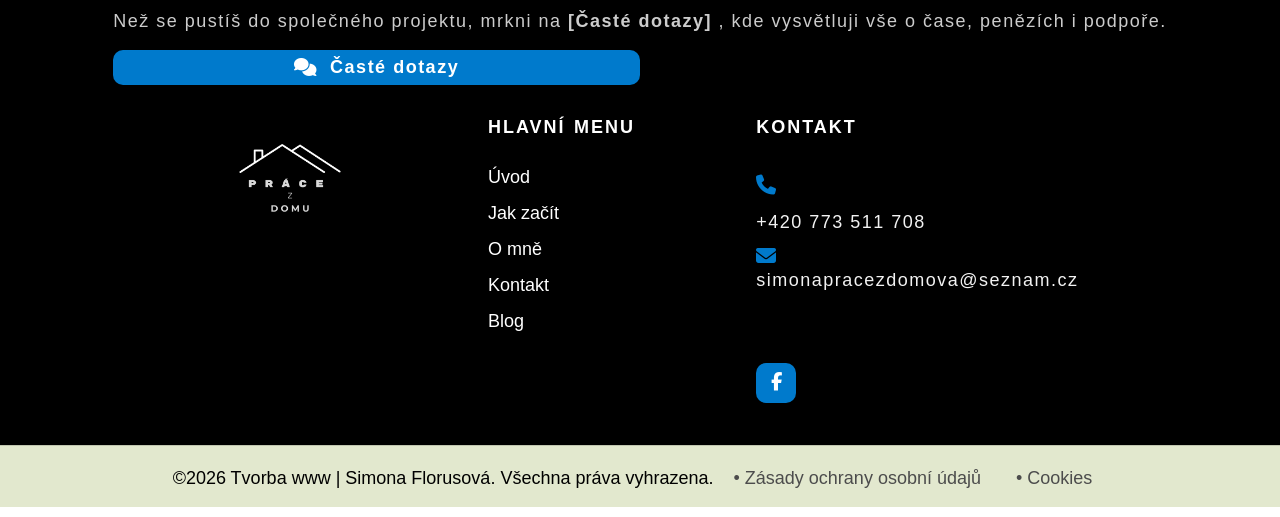
==== commit 488d733f: "repair html, CSS Co-authored-by: Copilot <copilot@github.com>" ====
--- a/index.html
+++ b/index.html
@@ -255,10 +255,11 @@
                          <div class="form-title column">
                               <h2>Kontaktní formulář</h2>
                          </div>
-                         <form id="contact-form" action="mailer.php" method="post" class="box">
+                         <form id="contact-form" action="https://formspree.io/f/xjgeqdar" method="post" class="box">
                               <input type="text" name="name" placeholder="Jméno a Příjmení:">
                               <input type="email" name="email" placeholder="Email:">
                               <input type="text" name="phone" placeholder="Telefon:">
+                              <input type="hidden" name="_next" value="https://spolupraceonline.info/dekuji.html">
                               <textarea name="text" placeholder="Vaše zpráva" name="message" cols="80"
                                    rows="8"></textarea><br>
 
@@ -269,12 +270,11 @@
 
                               <div class="protection-container">
                                    <input type="checkbox" id="souhlas" name="podminky" value="ano" required>
-                                   <label for="souhlas">
-                                        Souhlasím se <a href="./zasady-ochrany-osobnich-udaju.html" target="_blank">
+                                   <label for="souhlas"> Souhlasím se <a href="./zasady-ochrany-osobnich-udaju.html"
+                                             target="_blank">
                                              zpracováním osobních údajů</a> za účelem [vyřízení registrace].
                                    </label>
                               </div>
-
                          </form>
                     </section>
 
--- a/css/style.css
+++ b/css/style.css
@@ -383,8 +383,8 @@
      background: rgb(24, 110, 110);
      flex: 0 1 500px;
      width: 100%;
-     max-width: 500px;
-     height: 200px;
+     max-width: 800px;
+     height: 600px;
      min-height: 550px;
      padding-top: 20px;
      box-sizing: border-box;
@@ -448,24 +448,31 @@
      /* Mezera nad a pod celým prvkem */
      text-align: left;
      /* Zajistí zarovnání textu doleva */
+     cursor: pointer;
+     user-select: none;
 }
 
 .protection-container input[type="checkbox"] {
-     width: 18px;
+     width: 25px;
      /* Fixní šířka čtverečku, aby se nezmenšoval */
-     height: 18px;
+     height: 30px;
+     min-width: 25px;
      margin-top: 2px;
      margin-left: 2%;
      /* Jemné doladění výšky čtverečku k textu */
      cursor: pointer;
+     z-index: 10;
+     touch-action: manipulation;
 }
 
 .protection-container label {
+     display: inline-block;
      font-size: 13px;
      /* O něco menší písmo, aby se text na mobilu lépe vešel */
      line-height: 1.4;
      /* Příjemnější mezery mezi řádky textu */
      cursor: pointer;
+     touch-action: manipulation;
 }
 
 /* Nastavení barvy odkazu uvnitř kontejneru se souhlasem */
@@ -784,7 +791,7 @@
      height: auto;
      margin-top: 110px;
      margin-bottom: 70px;
-     padding: 30px 20px;
+     padding: 30px 80px;
      background: #fff;
      border-radius: 20px;
      box-shadow: 0 10px 30px rgba(0, 0, 0, 0.1);
@@ -792,11 +799,14 @@
 
 .heading-register h2 {
      text-align: center;
+     font-size: 2.2em;
+     text-decoration: underline;
 }
 
 .heading-register h5 {
      color: #096a6a;
      text-align: left;
+     margin-top: 40px;
      font-family: monospace, sans-serif;
      font-size: 1.2em;
      font-weight: 600;
@@ -804,16 +814,33 @@
      word-spacing: 1.5px;
 }
 
+.register-box ul {
+     list-style: square;
+     max-width: 900px;
+     margin: 0 auto;
+     line-height: 1.8;
+}
+
+.register-box p {
+     margin-top: 30px;
+     font-weight: 600;
+     font-size: 1.1em;
+     padding-left: 2%;
+     letter-spacing: 1px;
+}
+
 .heading-register p {
      font-family: monospace, sans-serif;
-     font-size: 1em;
+     font-weight: 600;
+     margin-top: 50px;
+     font-size: 1.3em;
      color: #333;
      letter-spacing: 1px;
-     margin-top: 20px;
 }
 
 .fa-circle-right {
      color: #096a6a;
+     font-size: 20px;
 }
 
 .btn-register .button {
--- a/css/queries.css
+++ b/css/queries.css
@@ -196,8 +196,6 @@
           width: 100%;
           font-size: 20px;
      }
-
-
 }
 
 /* Mobilní verze - hamburgerMenu -- O mně, Blog, FAQ, zásady ochrany, cookies */
@@ -340,6 +338,20 @@
      .comment-form p {
           text-align: center;
      }
+
+     .protection-container {
+          align-items: center;
+     }
+
+     .protection-container label {
+          font-size: 16px;
+          padding-left: 5px;
+     }
+
+     .register-box p {
+          padding-left: 0;
+          letter-spacing: 1px;
+     }
 }
 
 /** Mobilní verze pro FAQ **/
@@ -400,50 +412,6 @@
 }
 
 @media screen and (max-width: 480px) {
-     .header-text h1 {
-          font-size: 170% !important;
-     }
-
-     .heading-main h2 {
-          font-size: 25px !important;
-     }
-
-     .outset h2 {
-          font-size: 35px !important;
-     }
-
-     .outset-box .outset-text {
-          line-height: 1.1;
-          font-size: 18px;
-     }
-
-     .outset-box .outset-link-text {
-          padding-left: 13px;
-          font-size: 0.9em;
-          line-height: 2;
-     }
-
-     .outset-box .project-text {
-          font-size: 15px;
-     }
-
-     .text-about {
-          font-size: 15px;
-     }
-
-     .concept p {
-          line-height: 1.1;
-          font-size: 20px;
-     }
-
-     .main-nav {
-          width: 100% !important;
-     }
-
-     .info-box,
-     .blog-box {
-          padding: 10px !important;
-     }
 
      html,
      body {
@@ -453,6 +421,52 @@
           box-sizing: border-box !important;
      }
 
+     .header-text h1 {
+          font-size: 170% !important;
+     }
+
+     .heading-main h2 {
+          font-size: 25px !important;
+     }
+
+     .outset h2 {
+          font-size: 35px !important;
+     }
+
+     .outset-box .outset-text {
+          line-height: 1.1;
+          font-size: 18px;
+     }
+
+     .outset-box .outset-link-text {
+          padding-left: 13px;
+          font-size: 0.9em;
+          line-height: 2;
+     }
+
+     .outset-box .project-text {
+          font-size: 15px;
+     }
+
+     .text-about {
+          font-size: 15px;
+     }
+
+     .concept p {
+          line-height: 1.1;
+          font-size: 20px;
+     }
+
+     .main-nav {
+          width: 100% !important;
+     }
+
+     .info-box,
+     .blog-box {
+          padding: 10px !important;
+     }
+
+
      .fancy-hr {
           display: none !important;
      }
@@ -489,28 +503,18 @@
           /* Na mobilu se vrátí k jednomu sloupci */
           padding: 10px;
      }
+
+     .protection-container {
+          align-items: center;
+     }
+
+     .protection-container label {
+          font-size: 16px;
+          padding-left: 5px;
+     }
 }
 
 @media screen and (max-width: 420px) {
-     p {
-          font-size: 15px !important;
-     }
-
-     a {
-          font-size: 15px !important;
-     }
-
-     .article h1 {
-          font-size: 23px;
-     }
-
-     .heading-main h2 {
-          font-size: 25px !important;
-     }
-
-     .heading-main i {
-          font-size: 15px;
-     }
 
      html,
      body {
@@ -519,6 +523,27 @@
           overflow-x: hidden !important;
           box-sizing: border-box !important;
      }
+
+     p {
+          font-size: 15px !important;
+     }
+
+     a {
+          font-size: 15px !important;
+     }
+
+     .article h1 {
+          font-size: 23px;
+     }
+
+     .heading-main h2 {
+          font-size: 25px !important;
+     }
+
+     .heading-main i {
+          font-size: 15px;
+     }
+
 
      .info-box img {
           overflow-x: hidden !important;
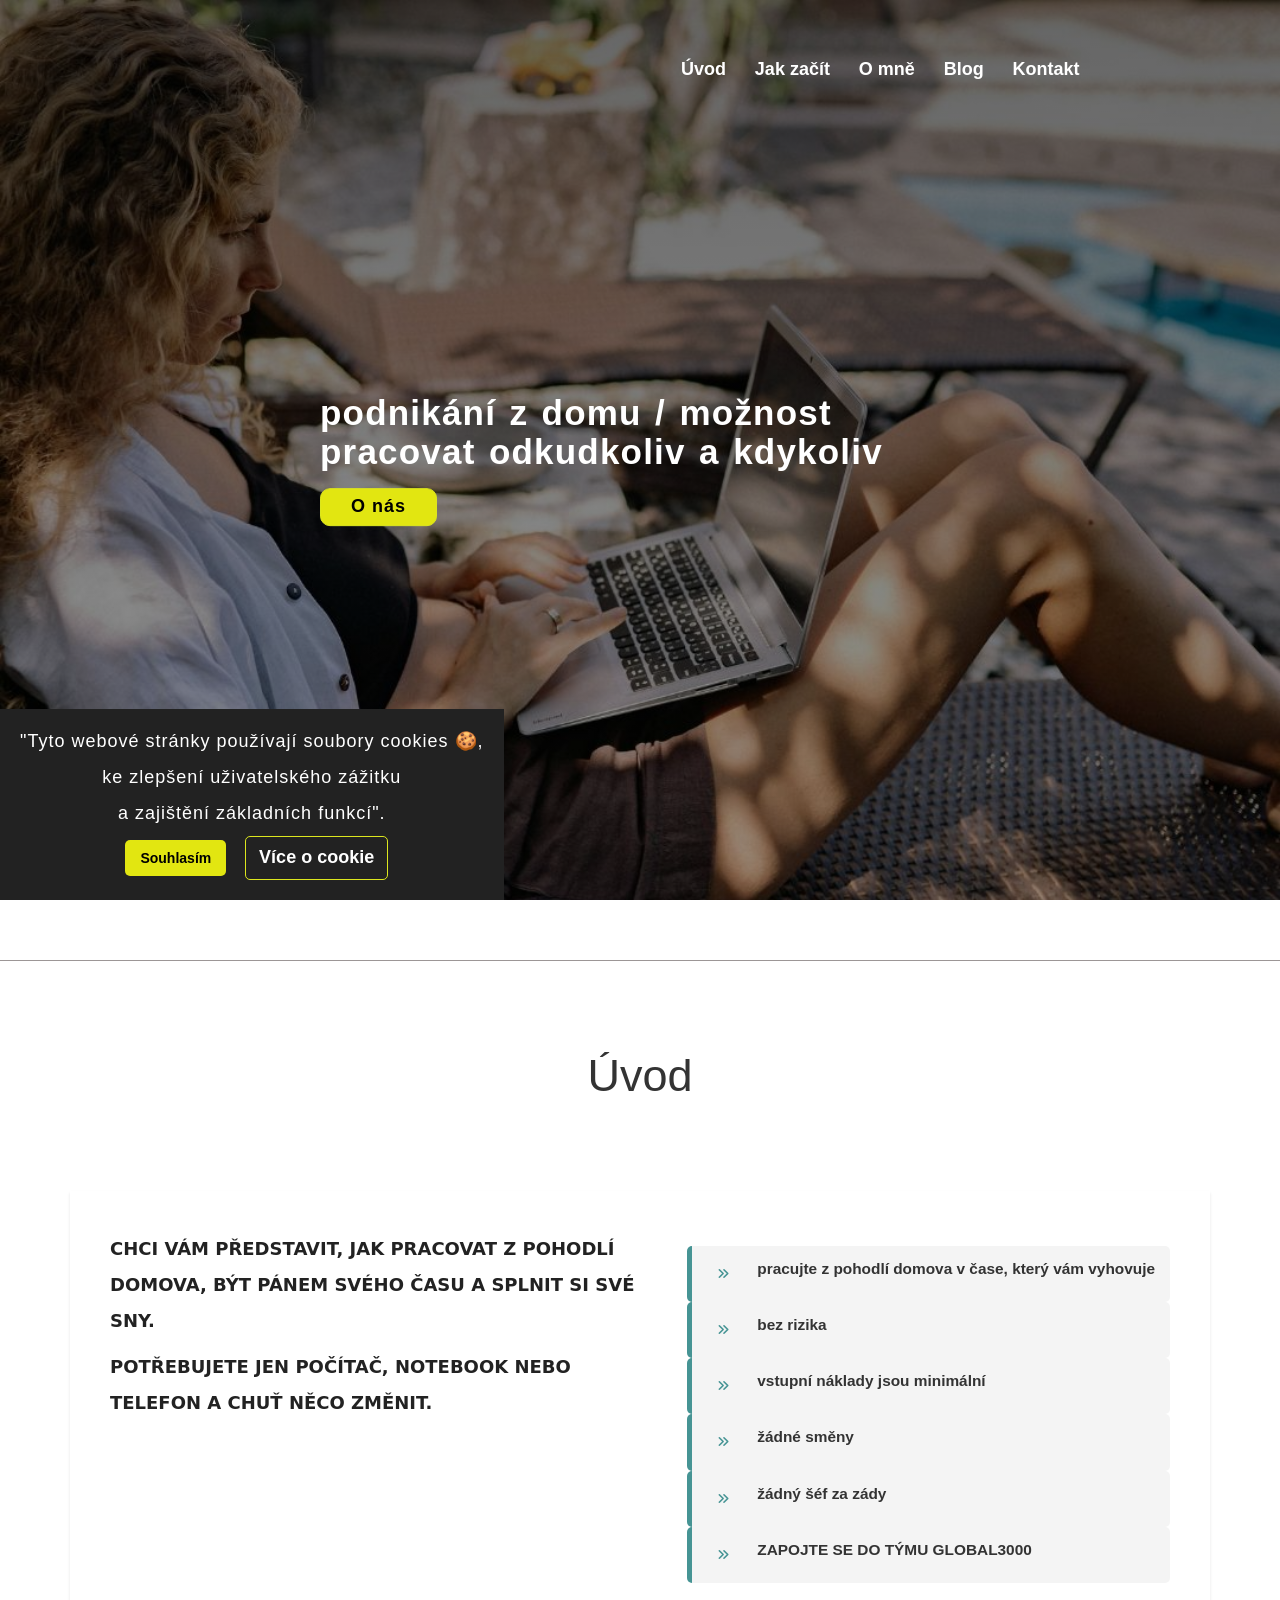
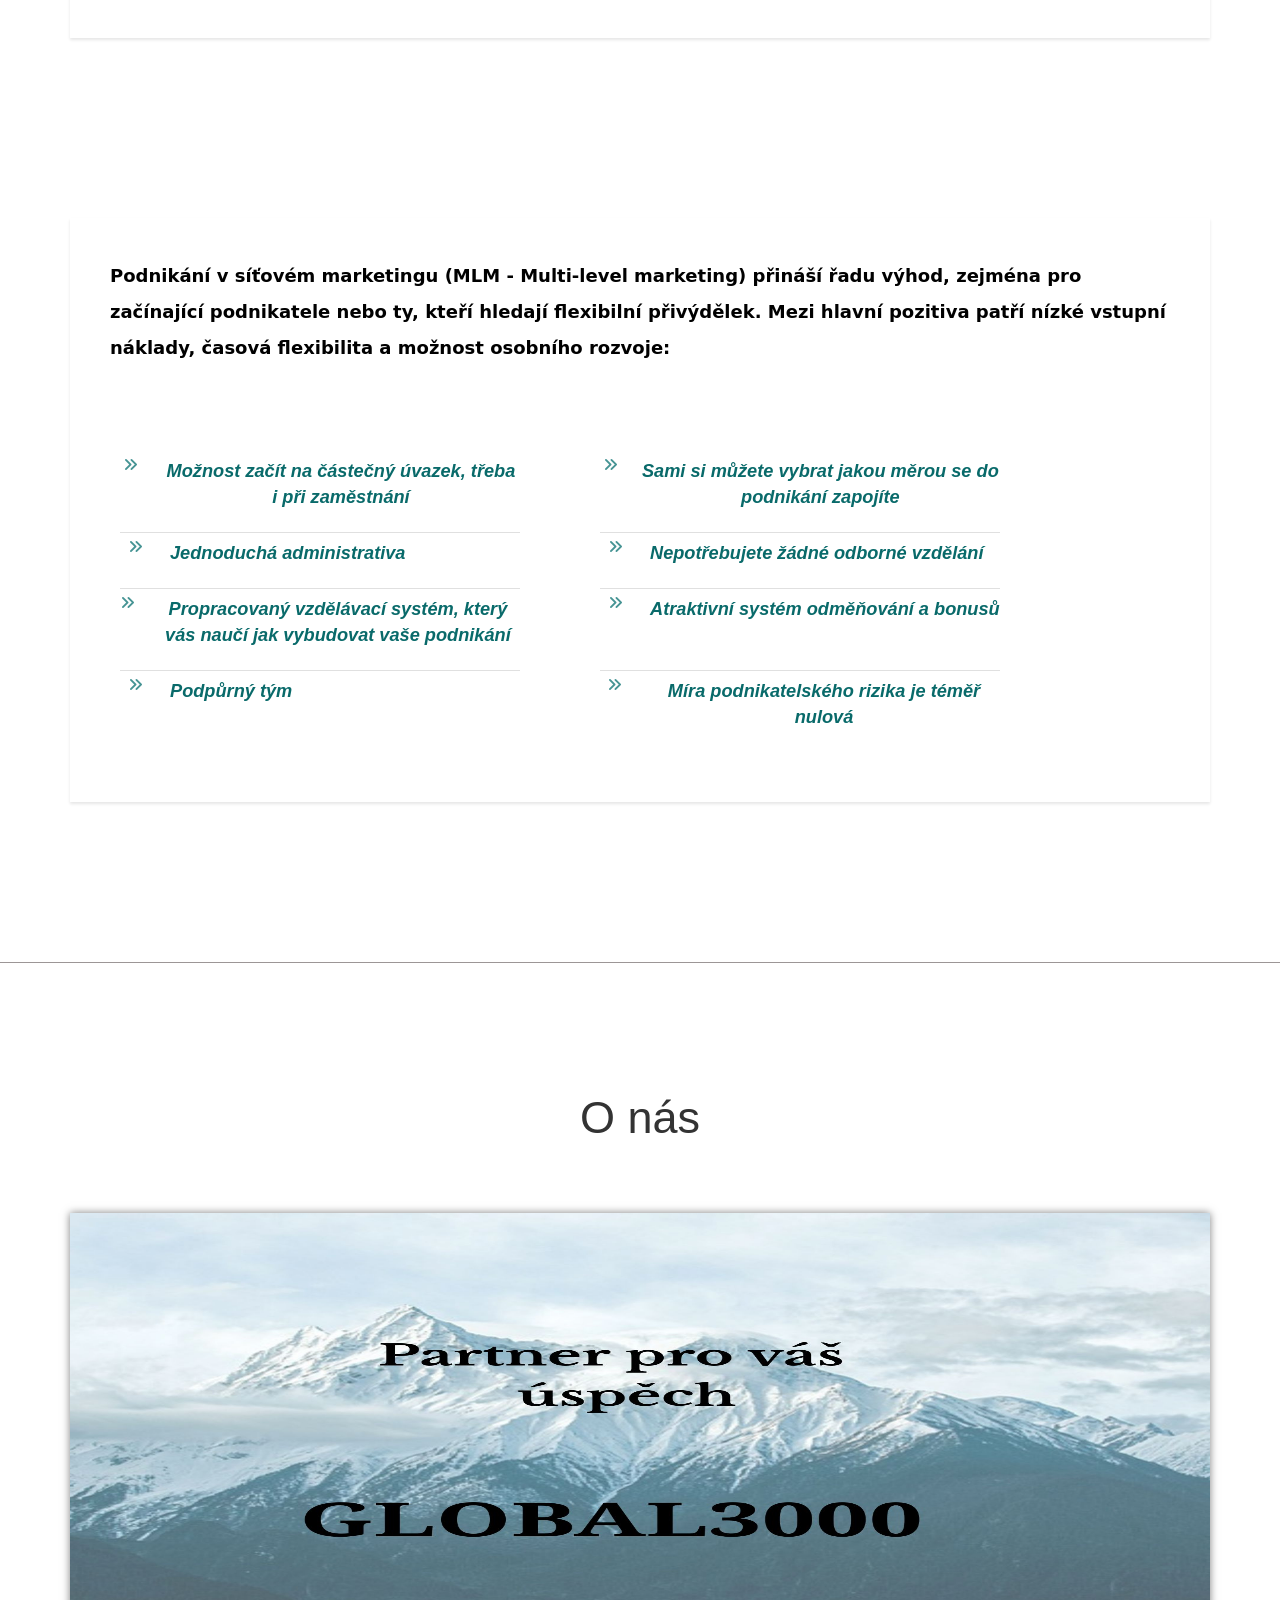
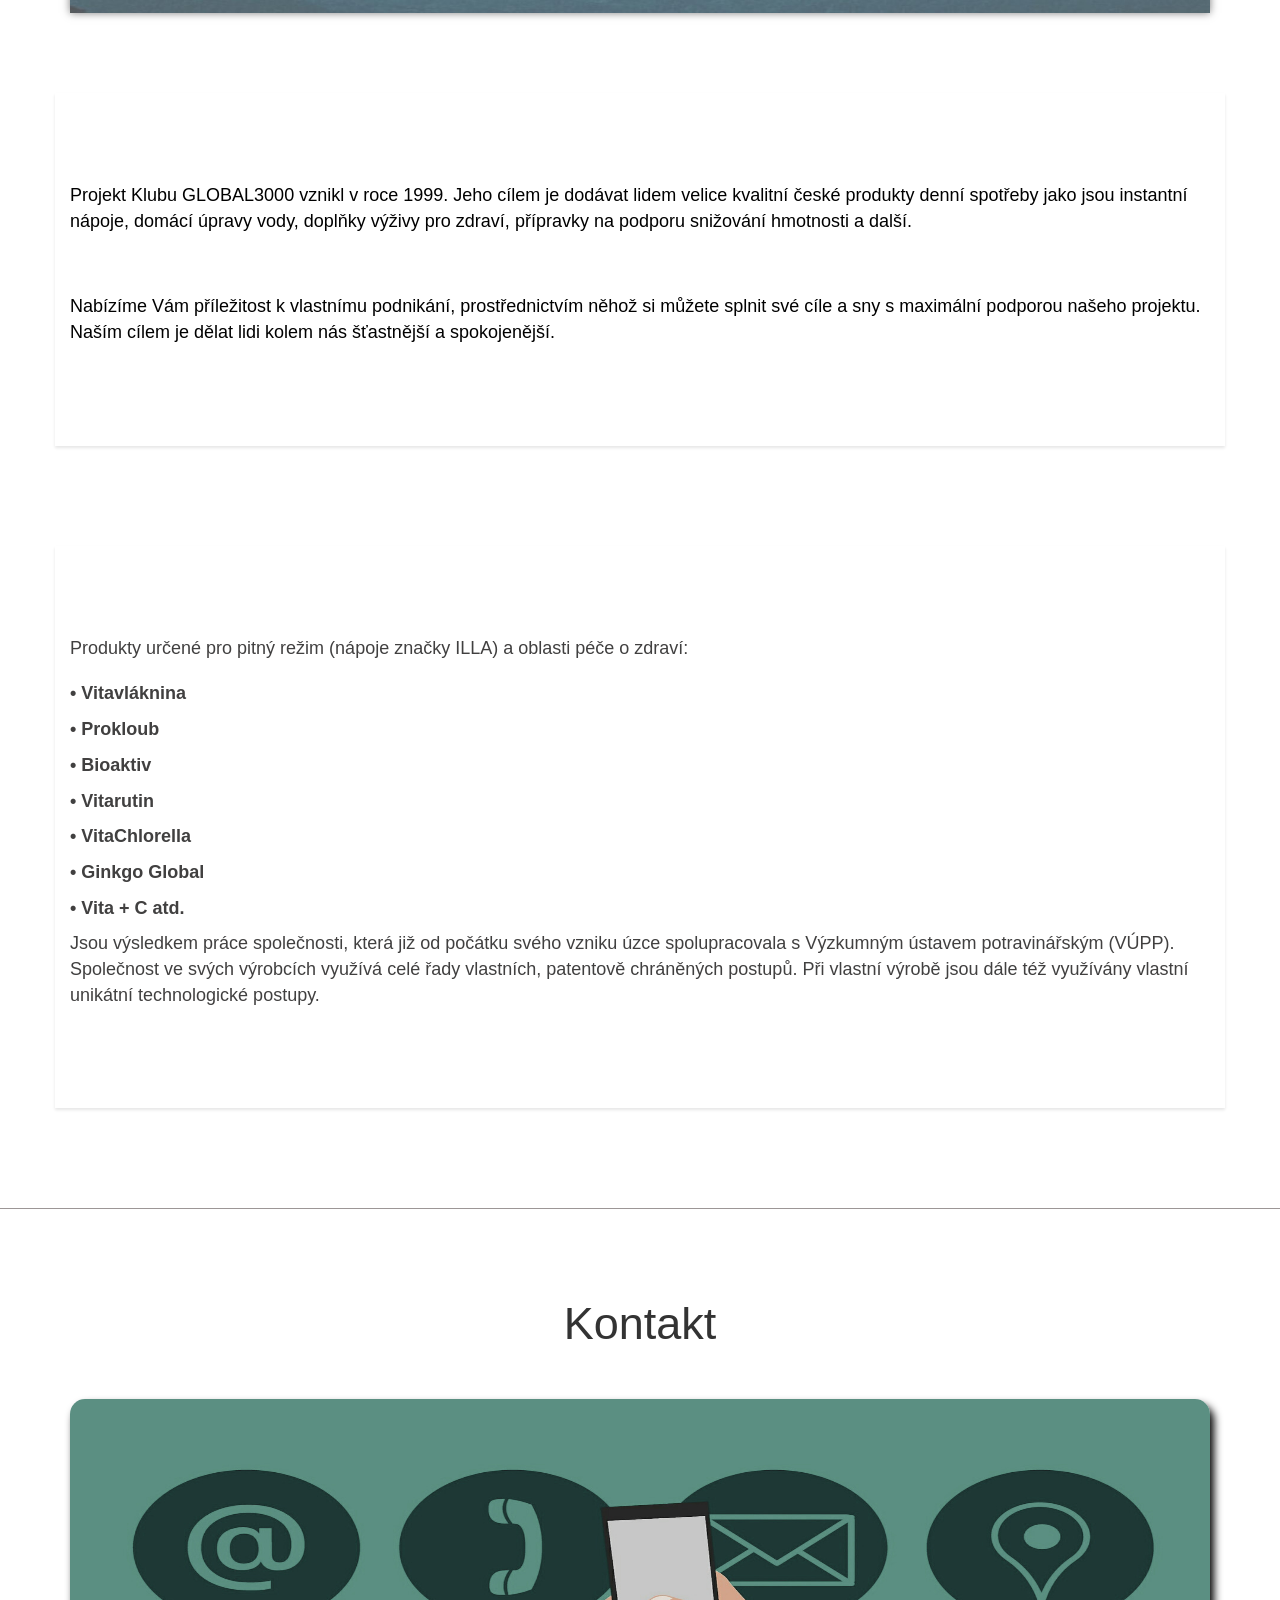
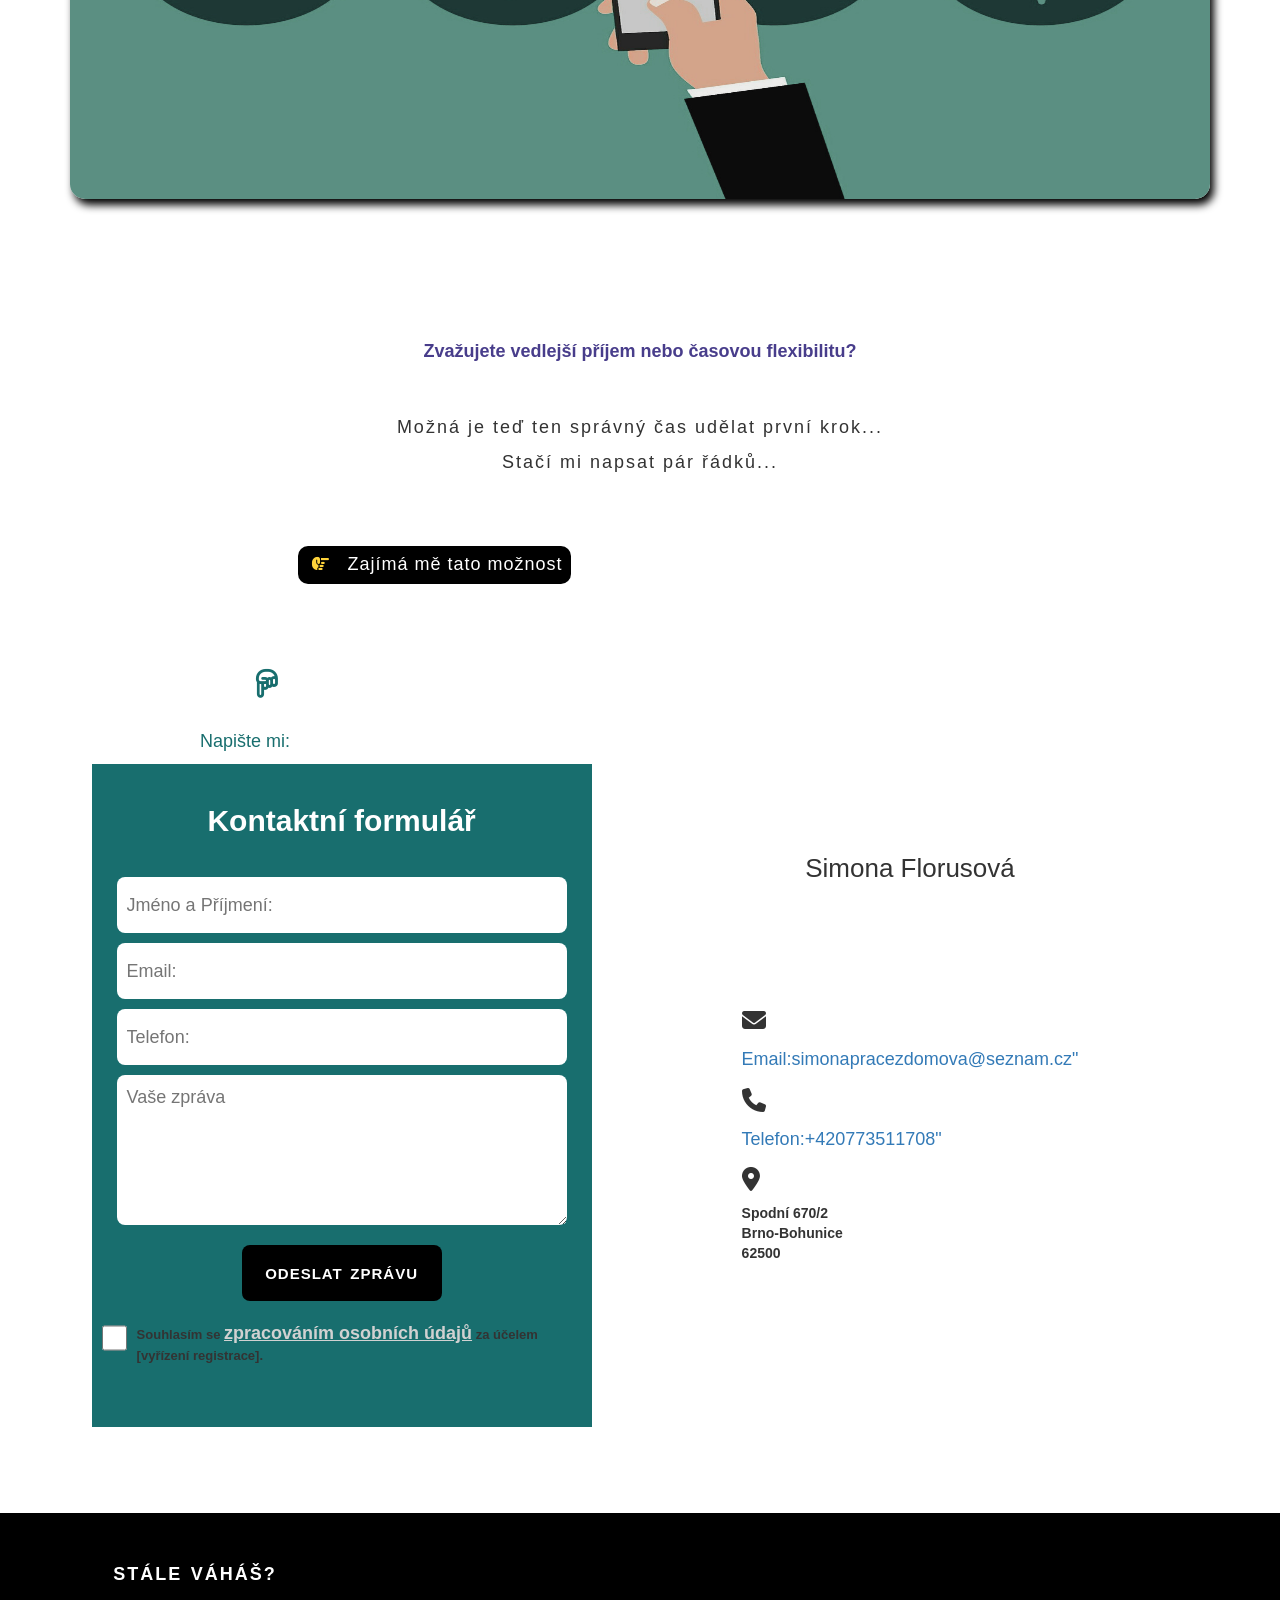
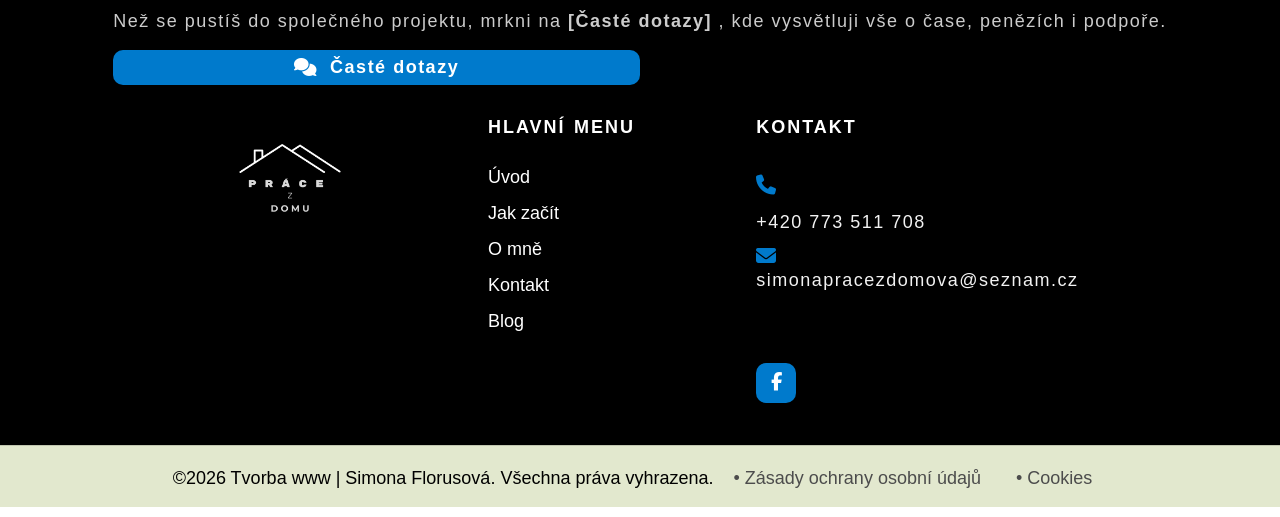
==== commit 9a0cc147: "Add code" ====
--- a/index.html
+++ b/index.html
@@ -17,37 +17,7 @@
           integrity="sha256-/JqT3SQfawRcv/BIHPThkBvs0OEvtFFmqPF/lYI/Cxo=" crossorigin="anonymous"></script>
 </head>
 
-<script>
-
-     const form = document.getElementById("contact-form");
-     const message = document.getElementById("form-message");
-
-     form.addEventListener("submit", async function (e) {
-
-          e.preventDefault();
-
-          message.innerHTML = "Odesílám zprávu...";
-
-          const data = new FormData(form);
-
-          const response = await fetch(form.action, {
-               method: "POST",
-               body: data,
-               headers: {
-                    'Accept': 'application/json'
-               }
-          });
-
-          if (response.ok) {
-               message.innerHTML = "✅ Děkuji za zprávu. Ozvu se vám co nejdříve.";
-               form.reset();
-          } else {
-               message.innerHTML = "❌ Odeslání se nepovedlo. Zkuste to prosím znovu.";
-          }
-
-     });
-
-</script>
+
 
 <body>
      <header>
@@ -255,18 +225,16 @@
                          <div class="form-title column">
                               <h2>Kontaktní formulář</h2>
                          </div>
-                         <form id="contact-form" action="https://formspree.io/f/xjgeqdar" method="post" class="box">
+                         <form id="contact-form" action="mailer.php" method="post" class="box">
                               <input type="text" name="name" placeholder="Jméno a Příjmení:">
                               <input type="email" name="email" placeholder="Email:">
                               <input type="text" name="phone" placeholder="Telefon:">
-                              <input type="hidden" name="_next" value="https://spolupraceonline.info/dekuji.html">
-                              <textarea name="text" placeholder="Vaše zpráva" name="message" cols="80"
-                                   rows="8"></textarea><br>
-
-                              <!-- antispam pole -->
-                              <input type="text" name="_gotcha" style="display:none">
+                              <input type="hidden" name="text" value="https://spolupraceonline.info/dekuji.html">
+
+                              <textarea name="message" placeholder="Vaše zpráva" cols="80" rows="8"></textarea>
+
                               <strong><input type="submit" value="Odeslat zprávu"></strong>
-                              <div id="form-message"></div>
+                              <div id="form-message" class="form-message"></div>
 
                               <div class="protection-container">
                                    <input type="checkbox" id="souhlas" name="podminky" value="ano" required>
@@ -396,6 +364,7 @@
      <script src="https://ajax.googleapis.com/ajax/libs/jquery/3.7.1/jquery.min.js"></script>
 
 
+
 </body>
 
 </html>
--- a/css/style.css
+++ b/css/style.css
@@ -384,8 +384,7 @@
      flex: 0 1 500px;
      width: 100%;
      max-width: 800px;
-     height: 600px;
-     min-height: 550px;
+     height: 580px;
      padding-top: 20px;
      box-sizing: border-box;
 }
@@ -546,8 +545,13 @@
      font-weight: bold;
 }
 
+.form-message {
+     margin-top: 15px;
+     font-weight: 600;
+}
+
 #form-message {
-     margin-top: 15px;
+     margin-top: 20px;
      opacity: 0;
      transition: opacity 0.5s ease;
 }
@@ -791,7 +795,7 @@
      height: auto;
      margin-top: 110px;
      margin-bottom: 70px;
-     padding: 30px 80px;
+     padding: 30px 30px;
      background: #fff;
      border-radius: 20px;
      box-shadow: 0 10px 30px rgba(0, 0, 0, 0.1);
@@ -837,6 +841,7 @@
      color: #333;
      letter-spacing: 1px;
 }
+
 
 .fa-circle-right {
      color: #096a6a;
--- a/css/queries.css
+++ b/css/queries.css
@@ -196,6 +196,26 @@
           width: 100%;
           font-size: 20px;
      }
+
+     .header-text {
+          width: 100%;
+          left: 0%;
+          transform: translate(0%, 0%);
+     }
+
+     .name h3 {
+          padding-top: 90px;
+     }
+
+     .header-text h1 {
+          text-align: center;
+     }
+
+     .hero .btn,
+     .btn-groups .btn {
+          display: block;
+          margin: 10px;
+     }
 }
 
 /* Mobilní verze - hamburgerMenu -- O mně, Blog, FAQ, zásady ochrany, cookies */
@@ -322,8 +342,19 @@
           margin-left: 10px;
           margin-right: 10px;
      }
-}
-
+
+     .heading h3 {
+          font-size: 22px;
+     }
+
+     .heading-register h2 {
+          font-size: 1.5em;
+     }
+
+     .heading-main h2 {
+          font-size: 24px;
+     }
+}
 
 /* Mobilní verze kontaktní formulář */
 @media screen and (max-width: 768px) {
@@ -425,10 +456,6 @@
           font-size: 170% !important;
      }
 
-     .heading-main h2 {
-          font-size: 25px !important;
-     }
-
      .outset h2 {
           font-size: 35px !important;
      }
@@ -512,6 +539,11 @@
           font-size: 16px;
           padding-left: 5px;
      }
+
+     .one-line {
+          white-space: nowrap;
+          overflow-x: auto;
+     }
 }
 
 @media screen and (max-width: 420px) {
@@ -525,7 +557,7 @@
      }
 
      p {
-          font-size: 15px !important;
+          font-size: 13px !important;
      }
 
      a {
@@ -537,13 +569,12 @@
      }
 
      .heading-main h2 {
-          font-size: 25px !important;
+          font-size: 19px !important;
      }
 
      .heading-main i {
-          font-size: 15px;
-     }
-
+          font-size: 13px;
+     }
 
      .info-box img {
           overflow-x: hidden !important;
@@ -704,6 +735,8 @@
      .photos img {
           max-width: 100%;
      }
+
+
 }
 
 /* responzivní tlačítka v úvodu "Jak začít" */
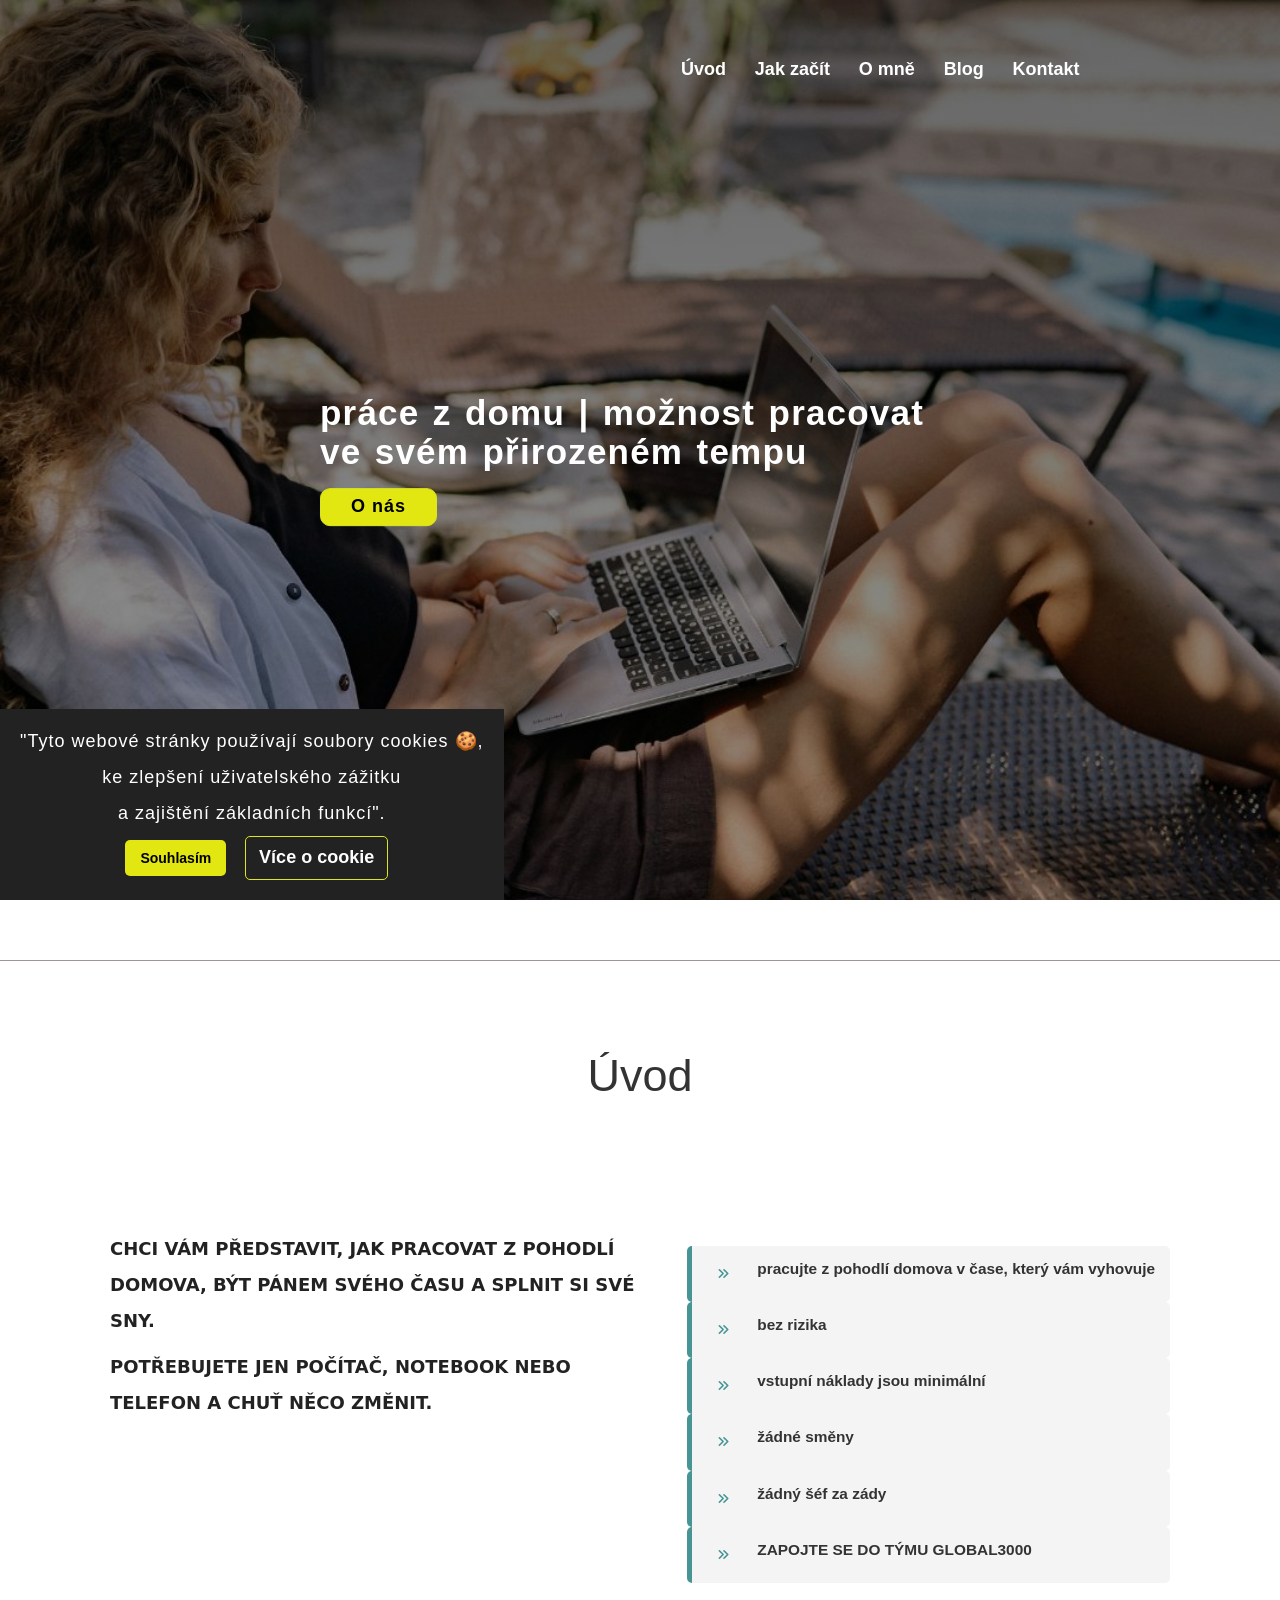
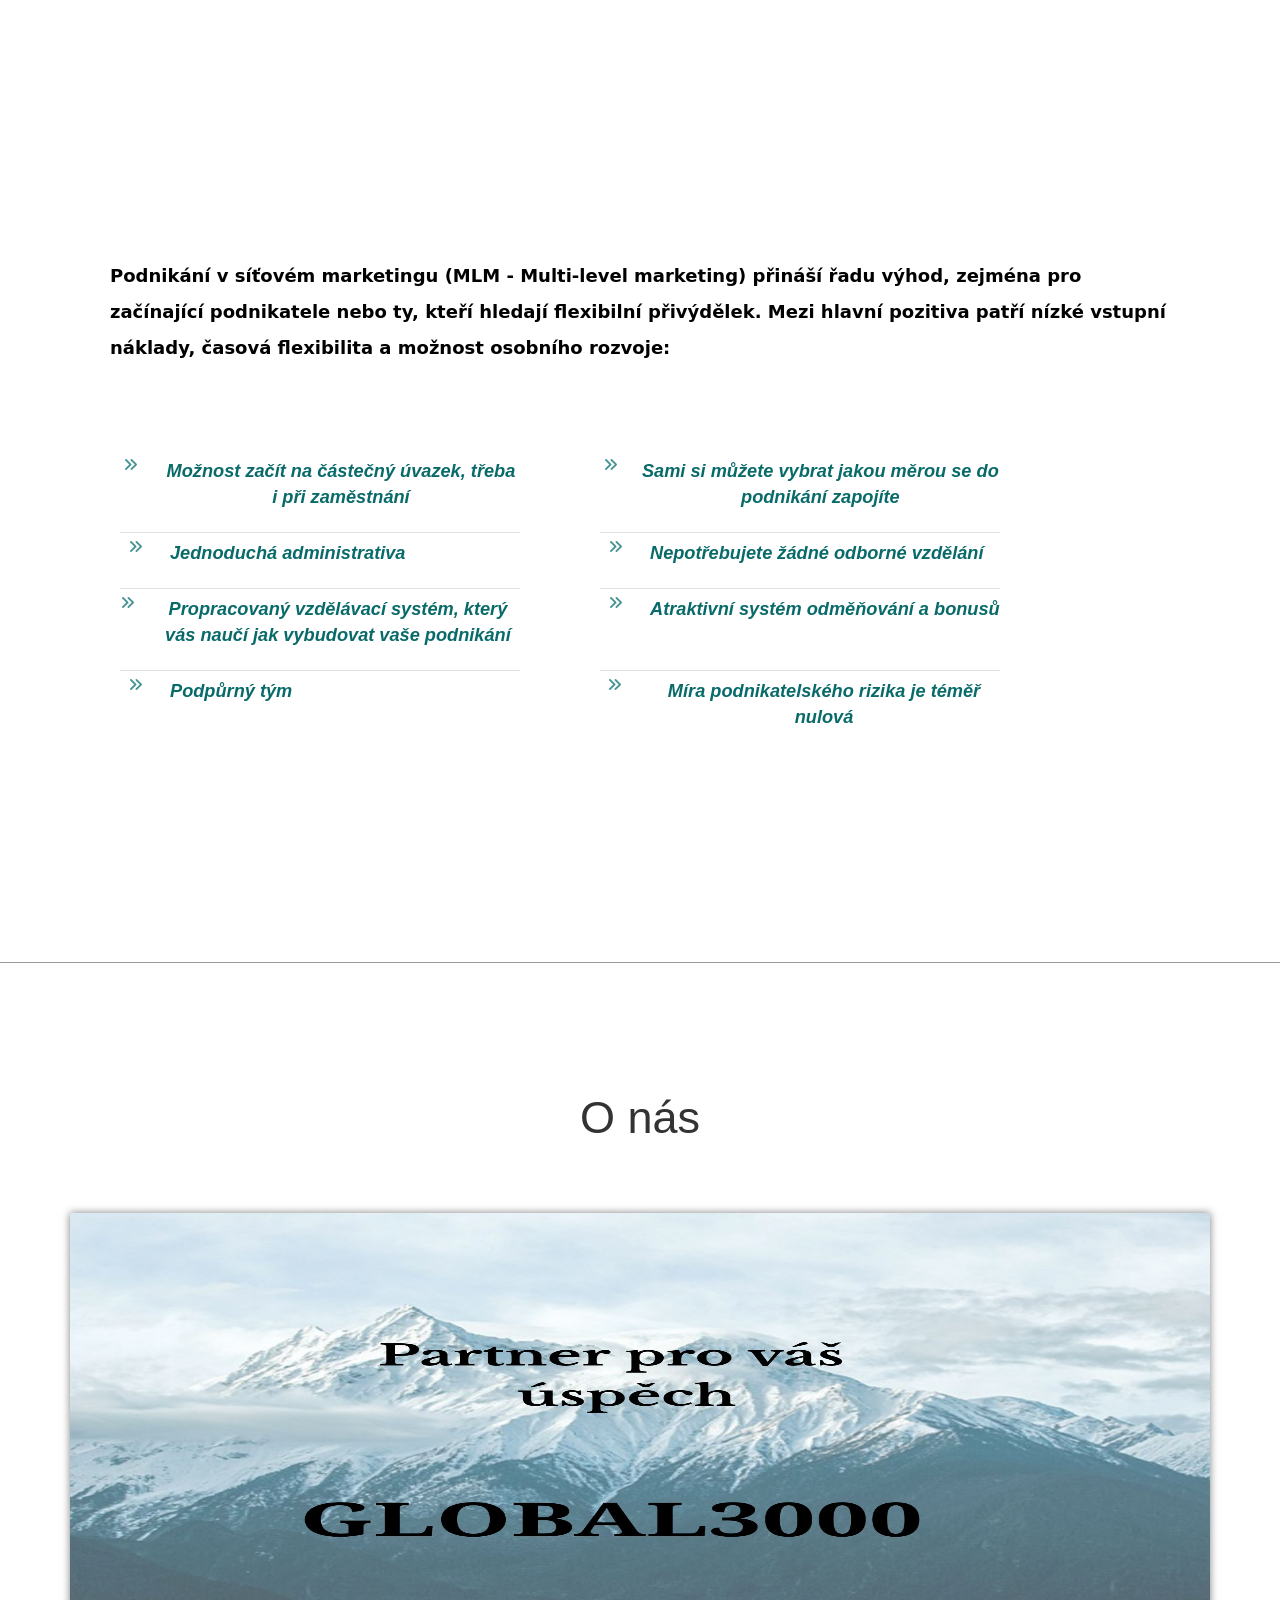
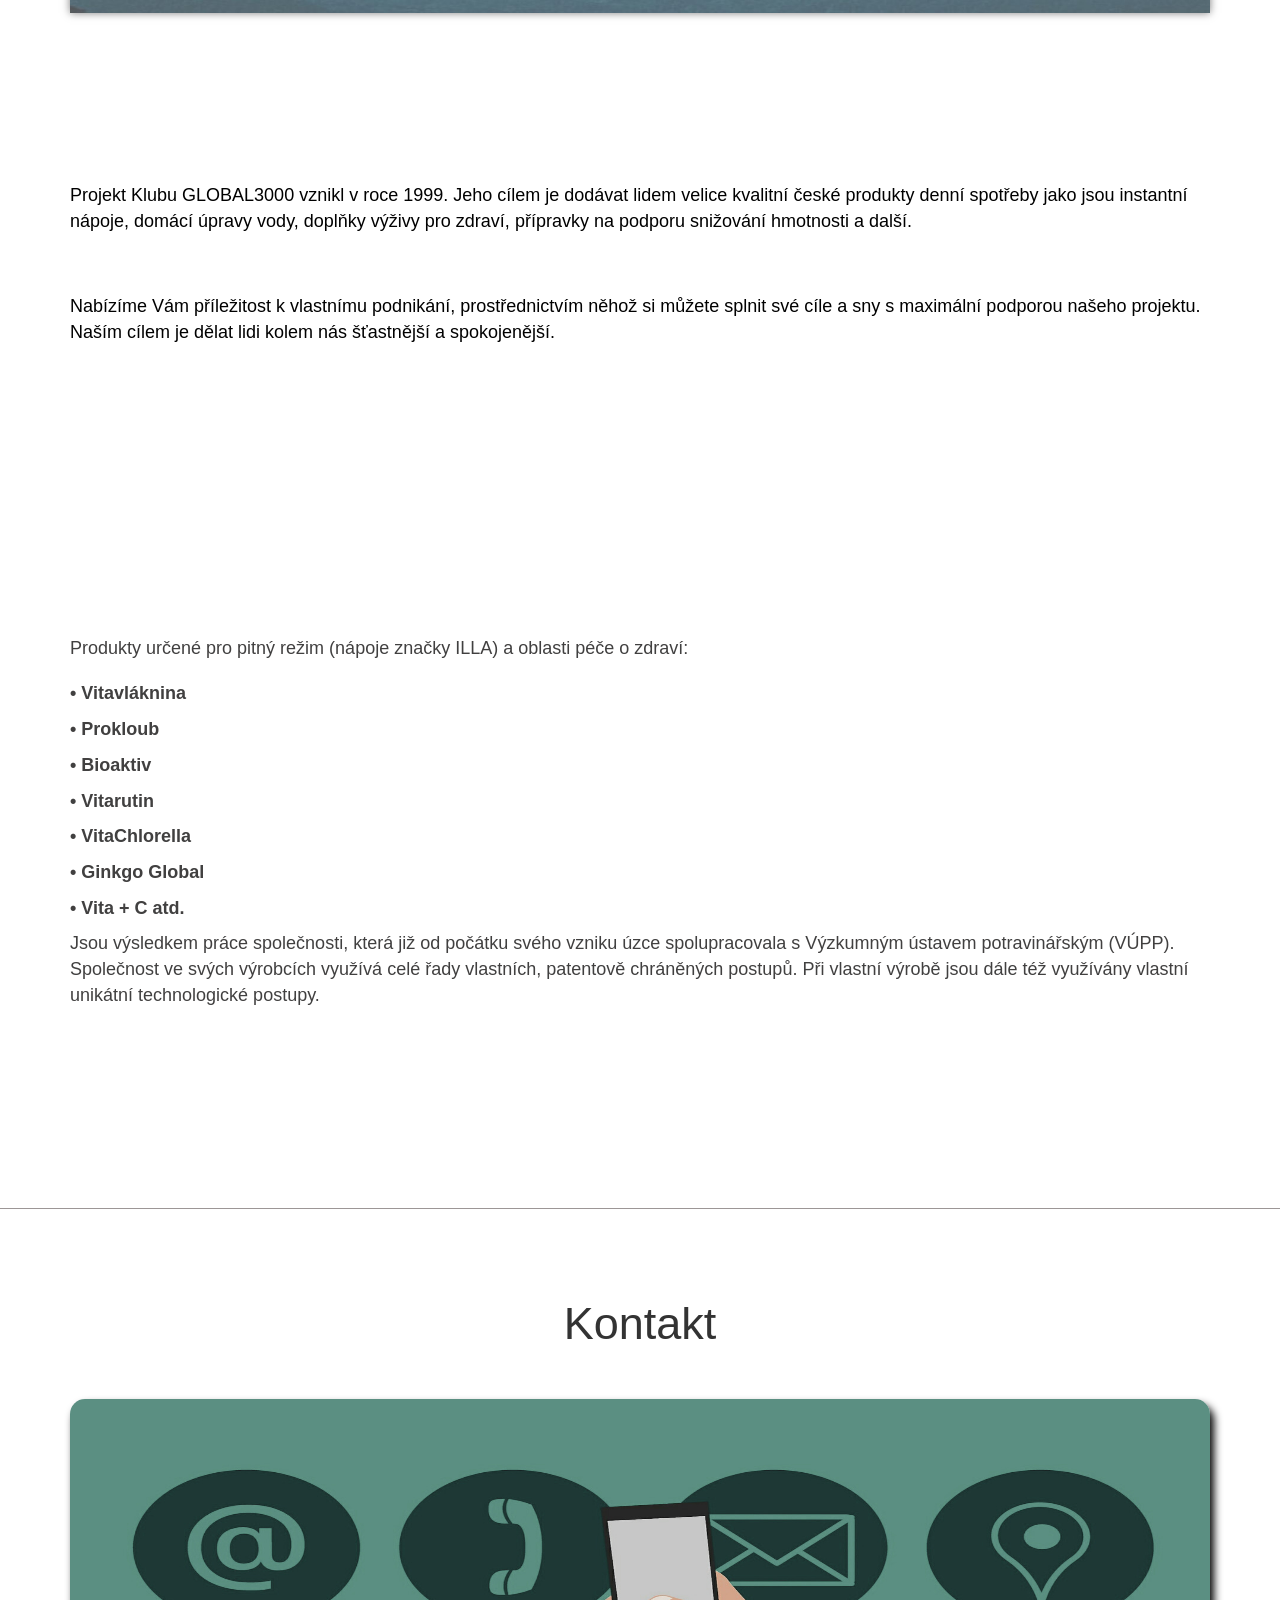
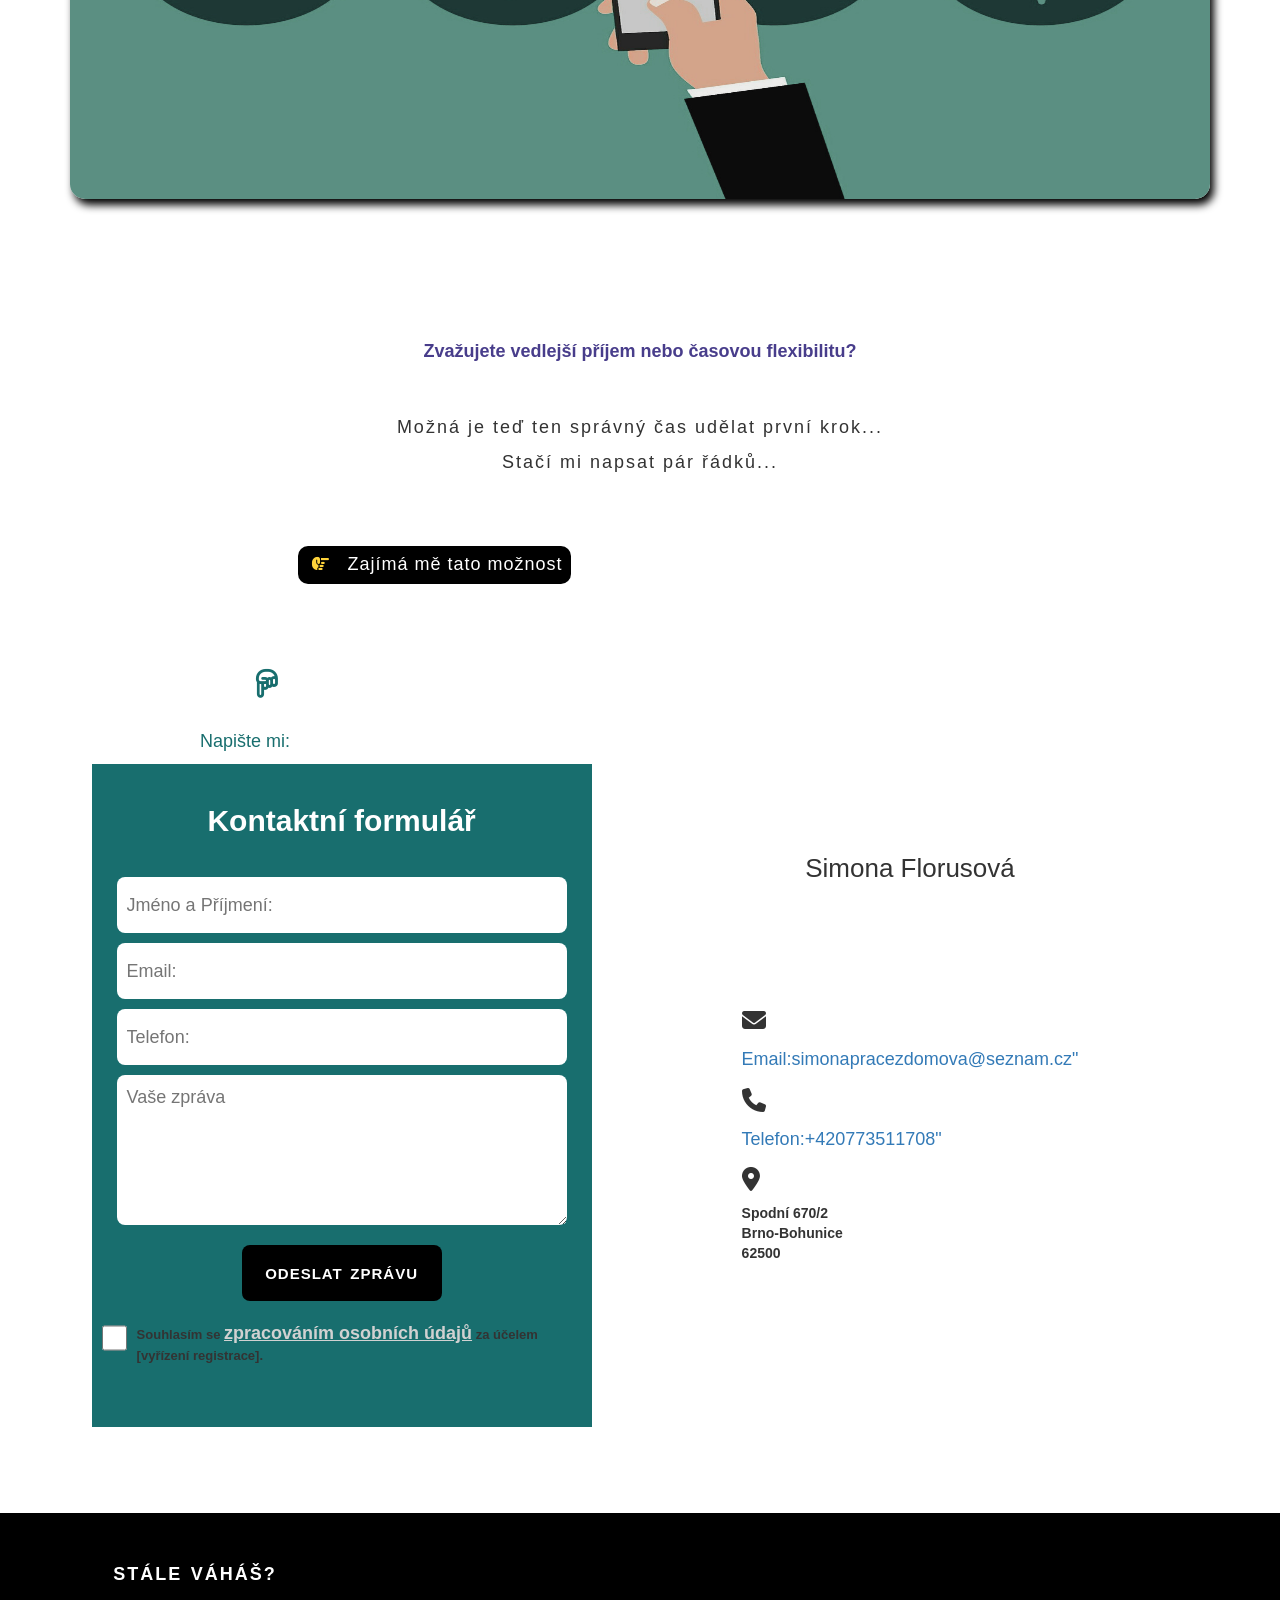
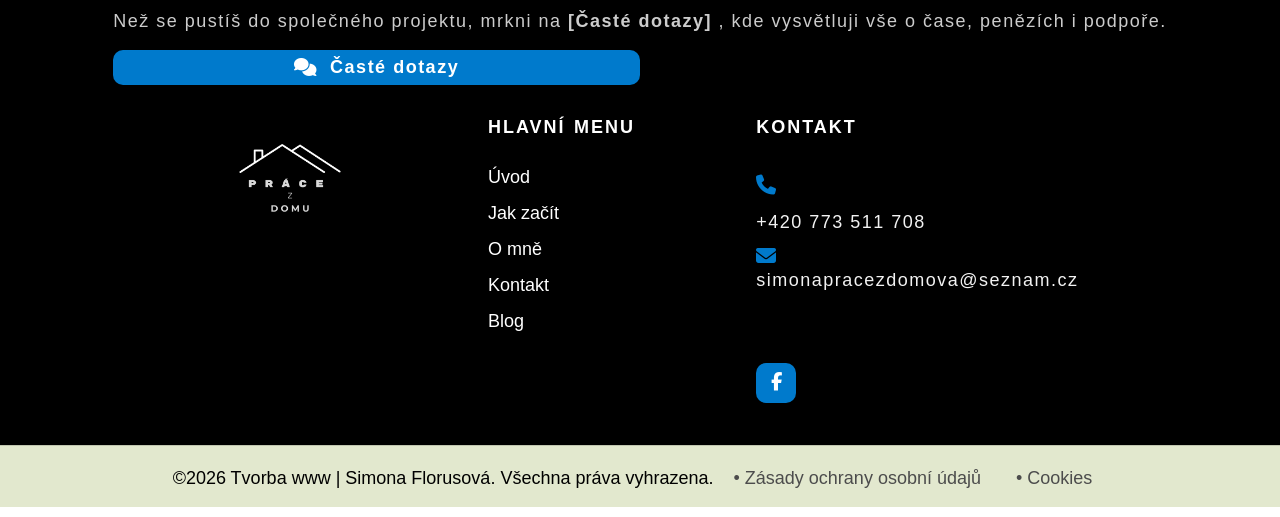
==== commit c67e67d4: "repair html, css, js" ====
--- a/index.html
+++ b/index.html
@@ -2,7 +2,11 @@
 <html lang="cs">
 
 <head>
-     <title>Spolupráce online</title>
+     <title>Práce z domu | Simona Florusová</title>
+     <meta name="google-site-verification" content="6tQ4At1JWRjZCKk0KtZbHKXgfsDGUEPLWaoFX0jsV7I" />
+     <meta name="description"
+          content="Odmítáte pevnou pracovní dobu a plánujete své finance podle výplatního termínu? Můžete to změnit. Pracujte svobodně z pohodlí domova v čase, který vám vyhovuje. Zapojte se týmu GLOBAL3000">
+     <meta name="robots" content="index, follow, max-snippet:-1, max-video-preview:-1, max-image-preview:large">
      <meta charset="UTF-8">
      <meta name="viewport" content="width=device-width, initial-scale=1.0">
      <link rel="icon" href="img/favicon.ico">
@@ -40,7 +44,7 @@
 
           <section class="hero">
                <div class="header-text">
-                    <h1>podnikání z domu / možnost pracovat odkudkoliv a kdykoliv</h1>
+                    <h1>práce z domu | možnost pracovat ve svém přirozeném tempu</h1>
                     <a href="#" class="btn btn-full jq--scroll-about-us">O nás</a>
                </div>
           </section>
@@ -274,8 +278,6 @@
                     </section>
                </div>
           </div>
-
-
      </main>
 
      <section>
--- a/css/style.css
+++ b/css/style.css
@@ -157,7 +157,6 @@
      gap: 50px;
      margin: 80px 0 100px;
      padding: 40px;
-     box-shadow: 0 2px 3px rgba(0, 0, 0, 0.1);
 }
 
 .outset-box .outset-text {
@@ -551,7 +550,10 @@
 }
 
 #form-message {
+     font-size: 15px;
+     font-weight: 600;
      margin-top: 20px;
+     text-align: center;
      opacity: 0;
      transition: opacity 0.5s ease;
 }
